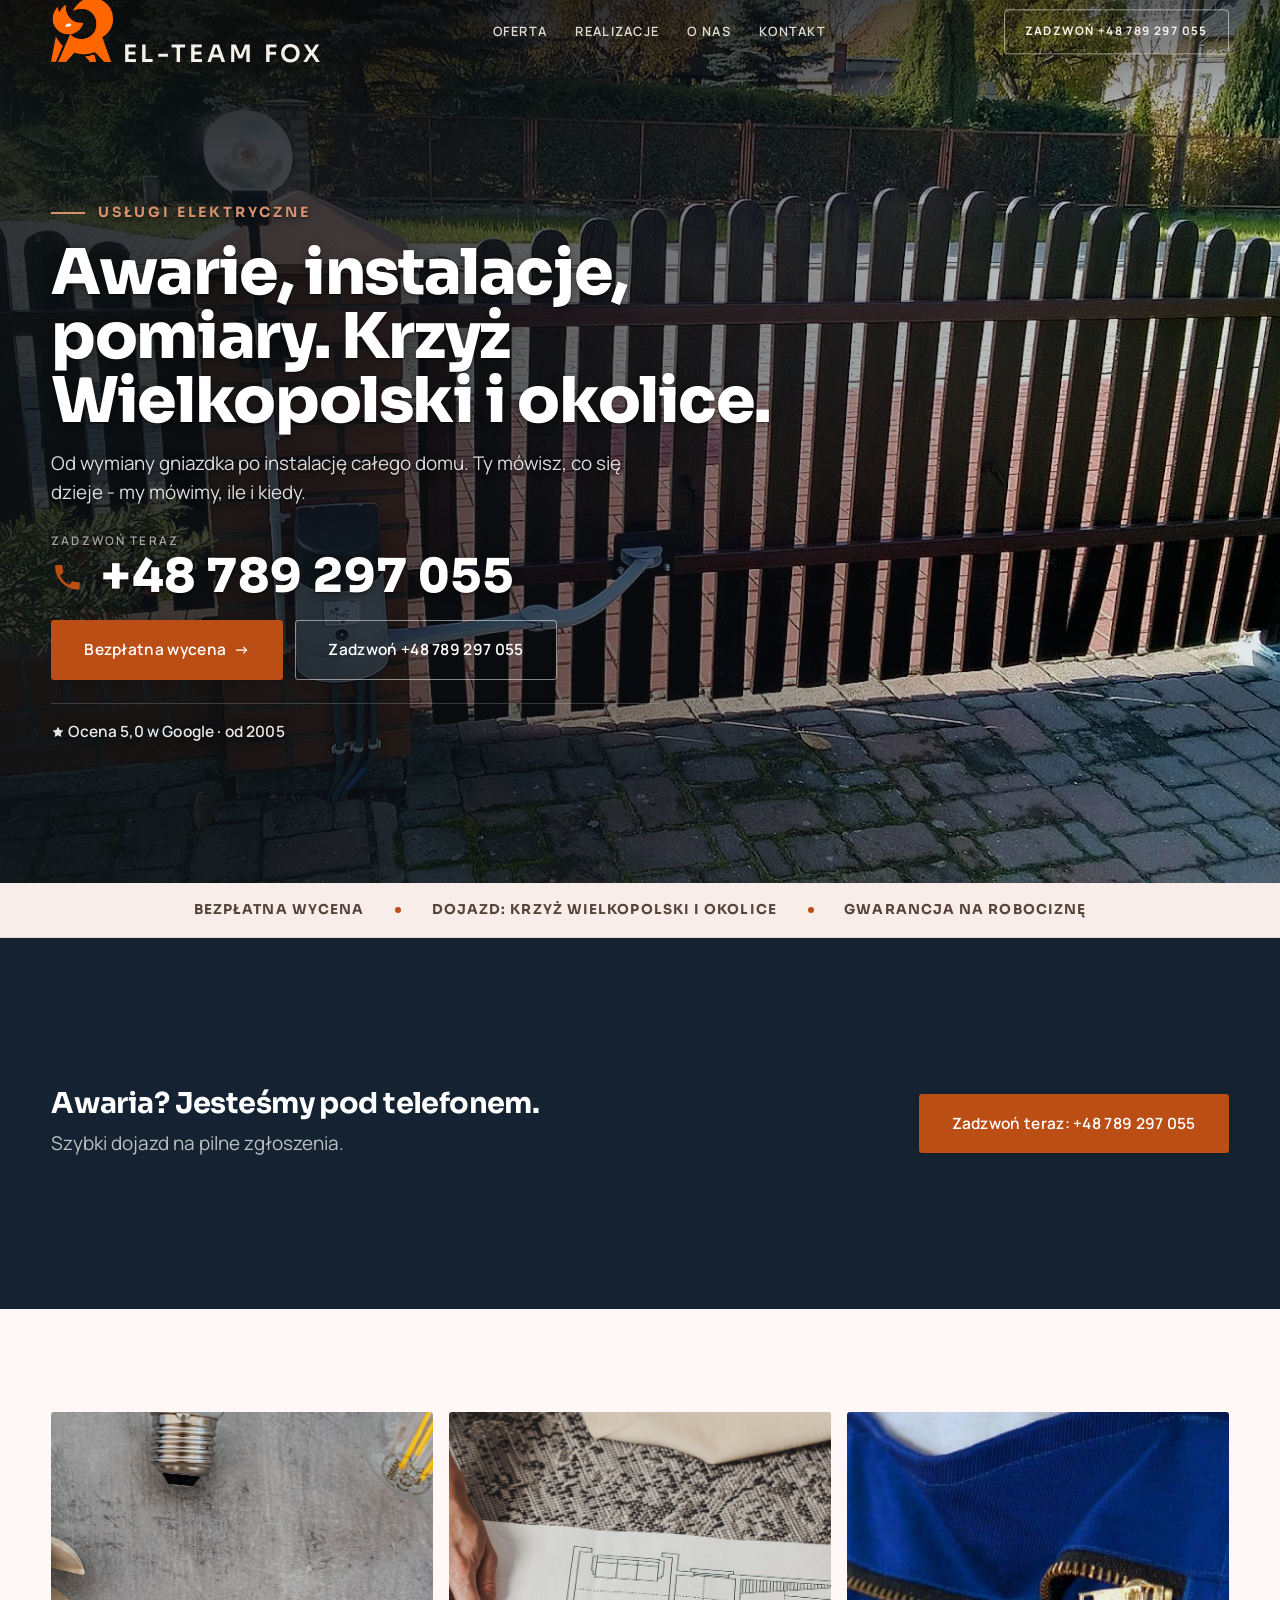
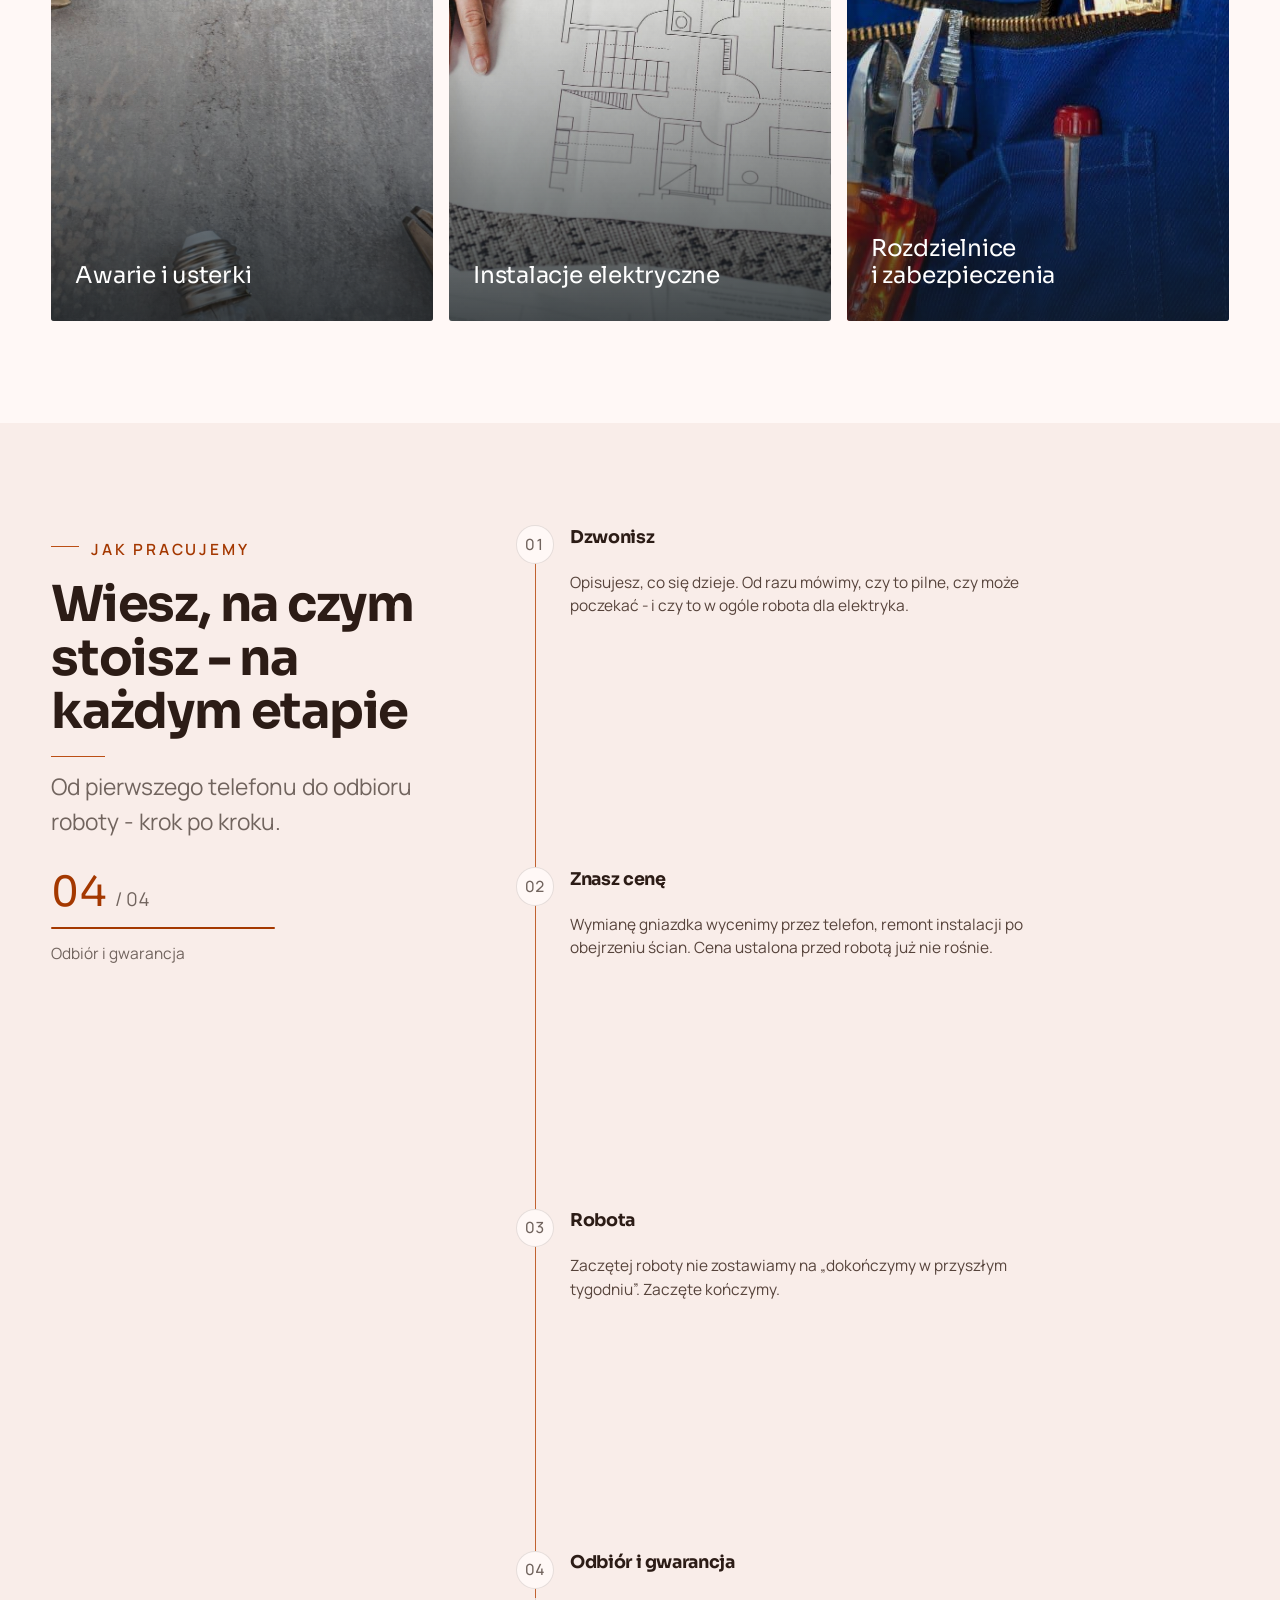
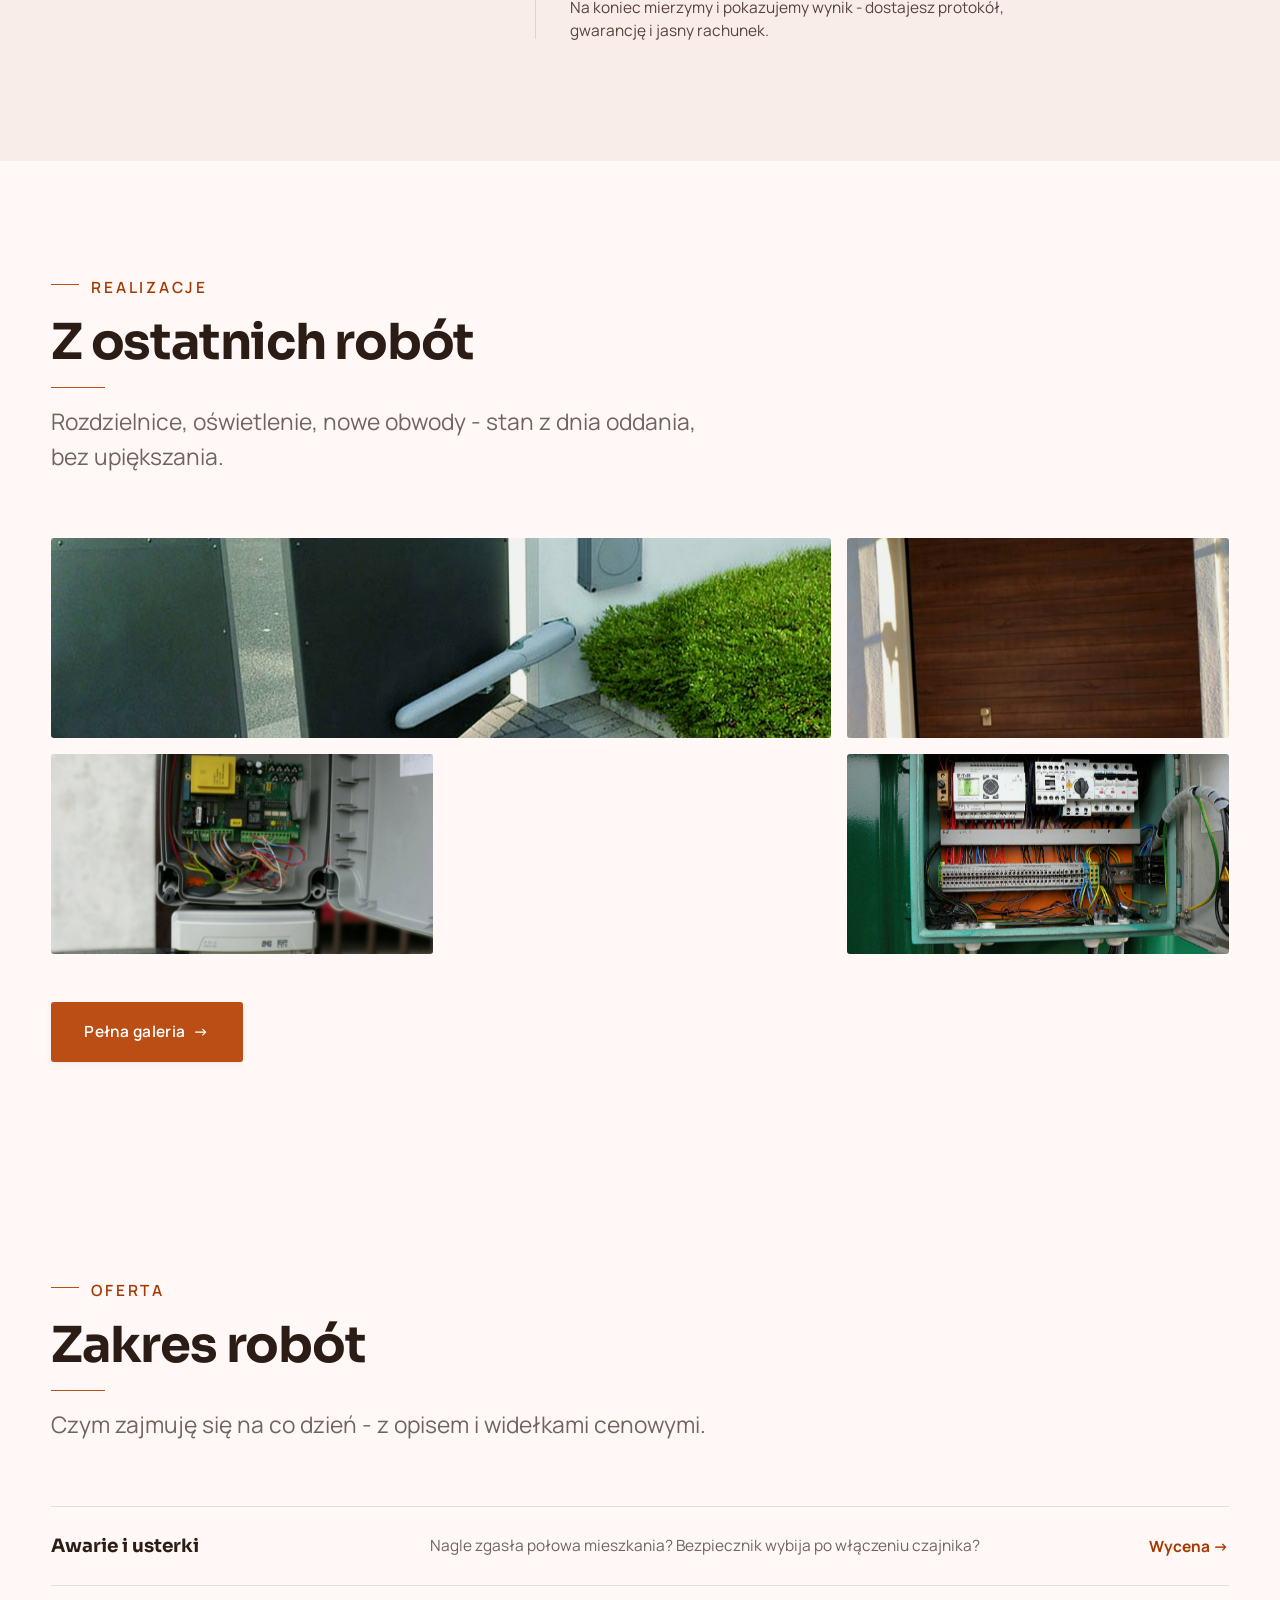
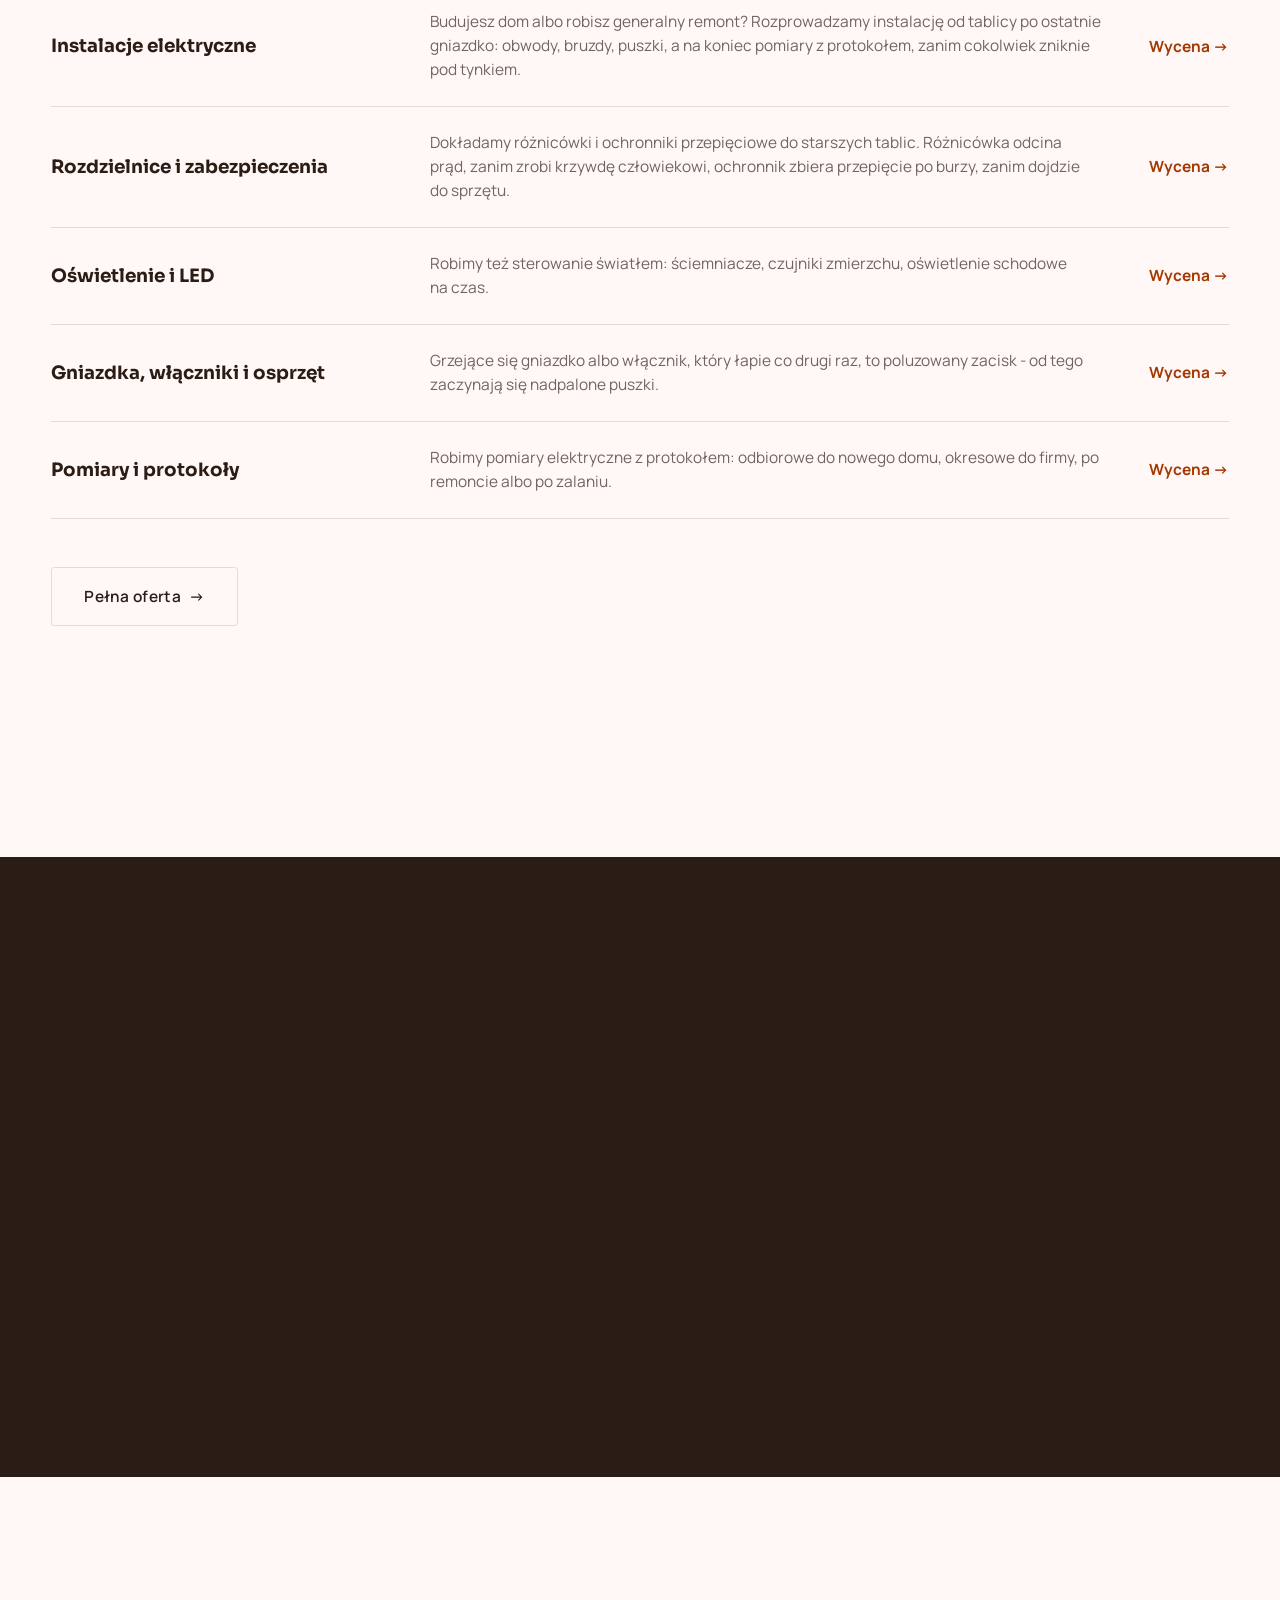
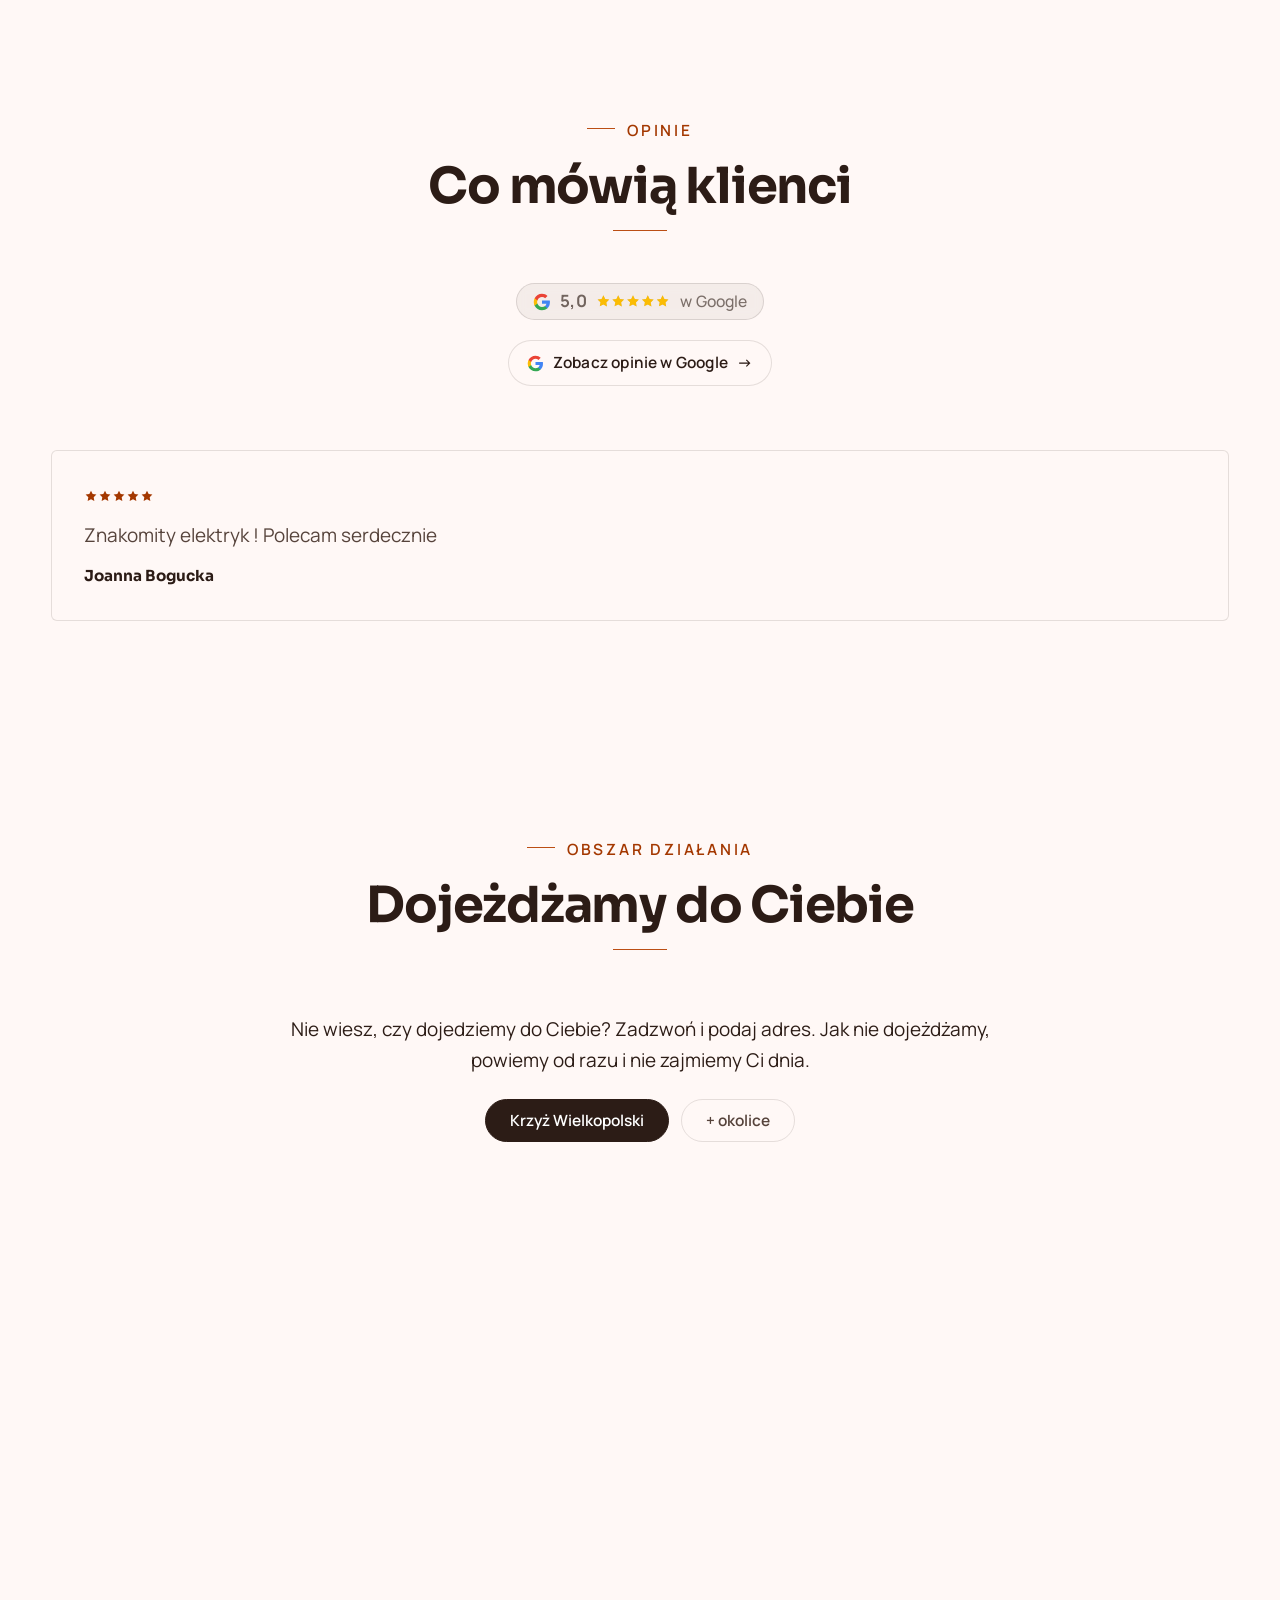
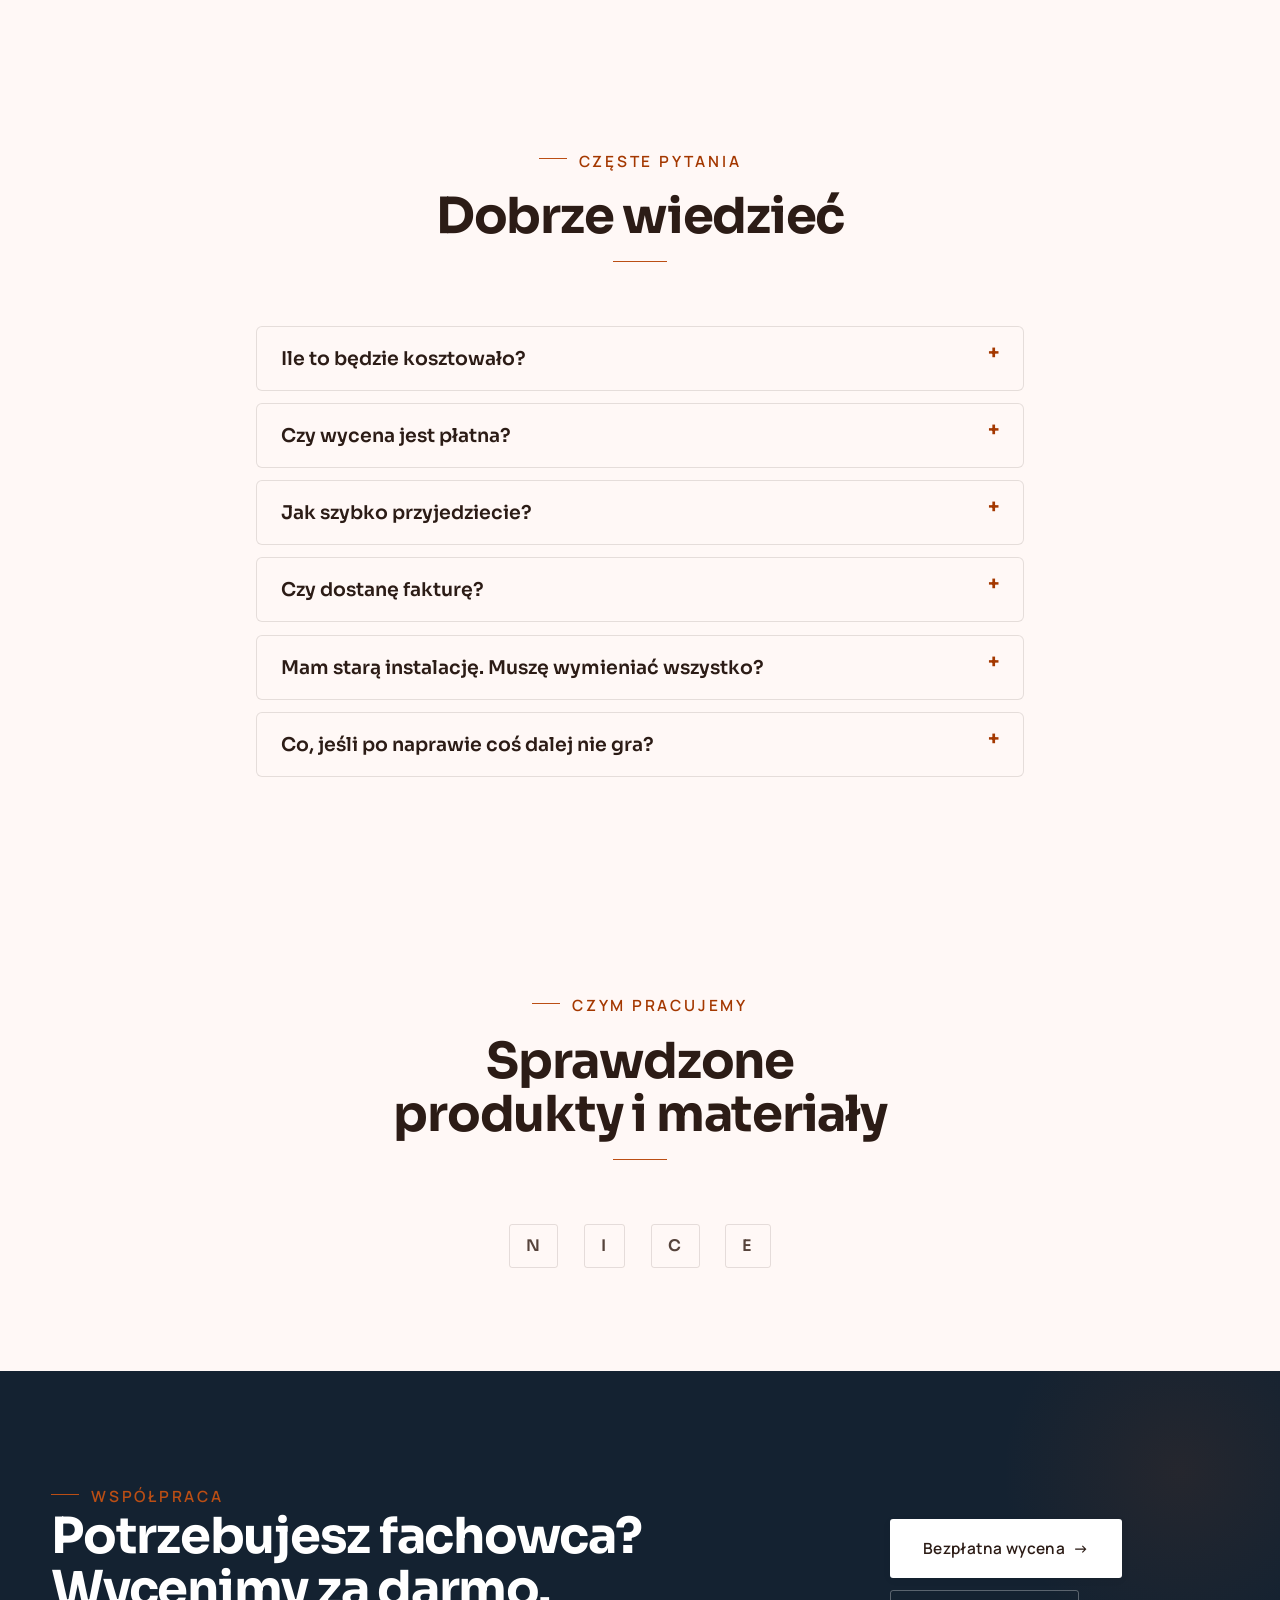
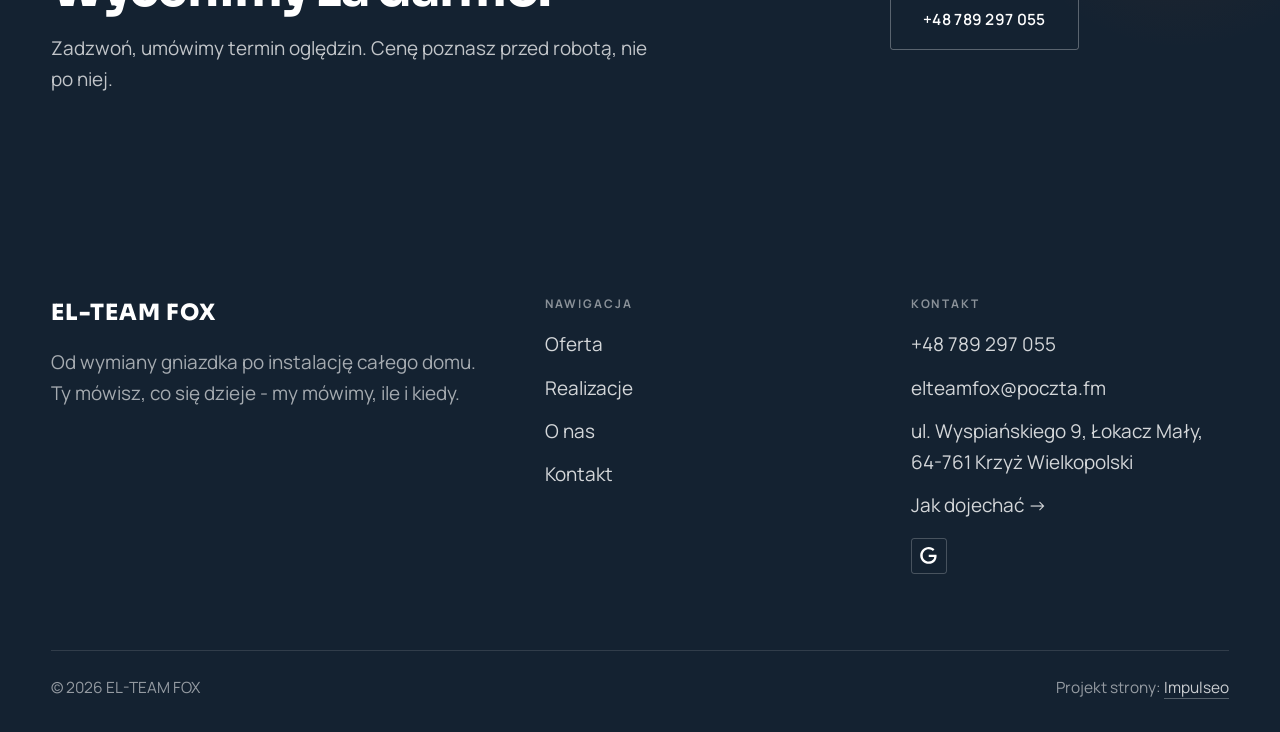
==== index.html @ a09c7702 "Demo strony: EL-TEAM FOX | Usługi Elektryczne (Krzyż Wielkopolski)" ====
<!DOCTYPE html>
<html lang="pl">
<head>
<meta charset="UTF-8">
<meta name="viewport" content="width=device-width, initial-scale=1.0">
<title>EL-TEAM FOX - elektryk z dojazdem</title>
<meta name="description" content="Elektryk w Krzyżu Wielkopolskim z dojazdem. Awarie, instalacje, rozdzielnice, oświetlenie, pomiary z protokołem. Cenę znasz przed robotą. Zadzwoń: +48 789 297 055.">
<link rel="canonical" href="https://kris20032.github.io/el-team-fox-uslugi-elektryczne/">
<meta name="robots" content="noindex, nofollow">
<meta property="og:type" content="website">
<meta property="og:locale" content="pl_PL">
<meta property="og:site_name" content="EL-TEAM FOX">
<meta property="og:title" content="EL-TEAM FOX - elektryk z dojazdem">
<meta property="og:description" content="Elektryk w Krzyżu Wielkopolskim z dojazdem. Awarie, instalacje, rozdzielnice, oświetlenie, pomiary z protokołem. Cenę znasz przed robotą. Zadzwoń: +48 789 297 055.">
<meta property="og:url" content="https://kris20032.github.io/el-team-fox-uslugi-elektryczne/">
<meta property="og:image" content="https://kris20032.github.io/el-team-fox-uslugi-elektryczne/img/og.jpg">
<meta property="og:image:width" content="1200">
<meta property="og:image:height" content="630">
<meta name="twitter:card" content="summary_large_image">
<script type="application/ld+json">{"@context": "https://schema.org", "@type": "Electrician", "name": "EL-TEAM FOX", "url": "https://kris20032.github.io/el-team-fox-uslugi-elektryczne/", "telephone": "+48789297055", "image": "https://kris20032.github.io/el-team-fox-uslugi-elektryczne/img/og.jpg", "areaServed": "Krzyż Wielkopolski", "sameAs": ["https://www.google.com/maps?cid=811664098242424324"]}</script>
<link rel="preconnect" href="https://fonts.googleapis.com">
<link rel="preconnect" href="https://fonts.gstatic.com" crossorigin>
<link href="https://fonts.googleapis.com/css2?family=Sora:wght@600;700;800&family=Manrope:wght@400;500;600&display=swap" rel="stylesheet">
<link rel="stylesheet" href="assets/styles.css?v=84da3896">
</head>
<body>

<header class="nav">
  <div class="wrap nav-inner">
    <a class="brand brand-has-logo" href="index.html"><img class="brand-logo" src="img/logo.png" alt="EL-TEAM FOX" width="219" height="226" decoding="async"><span class="name">EL-TEAM FOX</span></a>
    <nav class="nav-links">
      <a href="oferta.html">Oferta</a>
      <a href="realizacje.html">Realizacje</a>
      <a href="o-nas.html">O nas</a>
      <a href="kontakt.html">Kontakt</a>
      <a href="tel:+48789297055" class="btn btn-accent">Zadzwoń +48 789 297 055</a>
    </nav>
    <button class="nav-toggle" aria-label="Menu"><span></span><span></span><span></span></button>
  </div>
</header>

<main>
<section class="hero-fach">
  <img class="hf-photo" src="img/hero.jpg" fetchpriority="high" data-rotate="img/g4.jpg|img/g14.jpg" alt="EL-TEAM FOX" width="1880" height="1251">
  <div class="hf-panel">
    <div class="hf-inner">
      <span class="hf-kicker">Usługi elektryczne</span>
      <h1 class="hf-title">Awarie, instalacje, pomiary. Krzyż Wielkopolski i okolice. <em></em></h1>
      <p class="hf-lead">Od wymiany gniazdka po instalację całego domu. Ty mówisz, co się dzieje - my mówimy, ile i kiedy.</p>
      <a class="hf-phone" href="tel:+48789297055"><span class="hf-phone-lab">Zadzwoń teraz</span><span class="hf-phone-num"><svg class="ico-tel" width="16" height="16" viewBox="0 0 24 24" fill="none" aria-hidden="true"><path d="M6.6 10.8a15.5 15.5 0 0 0 6.6 6.6l2.2-2.2a1 1 0 0 1 1-.24 11.4 11.4 0 0 0 3.6.58 1 1 0 0 1 1 1V20a1 1 0 0 1-1 1A17 17 0 0 1 3 4a1 1 0 0 1 1-1h3.5a1 1 0 0 1 1 1c0 1.25.2 2.46.58 3.6a1 1 0 0 1-.25 1l-2.23 2.2Z" fill="currentColor"/></svg> +48 789 297 055</span></a>
      <div class="hf-actions">
        <a href="kontakt.html" class="btn btn-accent">Bezpłatna wycena <span class="arr">→</span></a>
        <a href="tel:+48789297055" class="btn btn-ghost hf-ghost">Zadzwoń +48 789 297 055</a>
      </div>
      <div class="hf-trust"><svg class="ico-star" width="14" height="14" viewBox="0 0 24 24" style="vertical-align:-2px" aria-hidden="true"><path d="M12 2.8l2.85 5.8 6.4.93-4.63 4.5 1.1 6.37L12 17.4l-5.72 3 1.1-6.37-4.63-4.5 6.4-.93L12 2.8Z" fill="currentColor"/></svg> Ocena 5,0 w Google · od 2005</div>
    </div>
  </div>
</section>
<section class="fach-promise">
  <div class="wrap">
    <ul class="fp-row reveal"><li>Bezpłatna wycena</li><li>Dojazd: Krzyż Wielkopolski i okolice</li><li>Gwarancja na robociznę</li></ul>
  </div>
</section>
<section class="awaria">
  <div class="wrap">
      <div class="reveal">
        <h3>Awaria? Jesteśmy pod telefonem.</h3>
        <p>Szybki dojazd na pilne zgłoszenia.</p>
      </div>
      <a class="btn btn-accent" href="tel:+48789297055">Zadzwoń teraz: +48 789 297 055</a>
  </div>
</section>
<section class="gateways-band">
  <div class="wrap">
    <div class="gateways">
      <a href="oferta.html" class="gateway reveal"><img src="img/g9.jpg" alt="Awarie i usterki" loading="lazy" width="1880" height="1253" decoding="async"><span class="g-ttl">Awarie i usterki</span></a>
      <a href="oferta.html" class="gateway reveal"><img src="img/g10.jpg" alt="Instalacje elektryczne" loading="lazy" width="1880" height="1253" decoding="async"><span class="g-ttl">Instalacje elektryczne</span></a>
      <a href="oferta.html" class="gateway reveal"><img src="img/g11.jpg" alt="Rozdzielnice i zabezpieczenia" loading="lazy" width="1366" height="768" decoding="async"><span class="g-ttl">Rozdzielnice i zabezpieczenia</span></a>
    </div>
  </div>
</section>
<section class="proces proces-os fachowcy">
  <div class="wrap proc-grid">
    <div class="proc-side">
      <div class="head reveal">
        <span class="eyebrow">Jak pracujemy</span>
        <h2>Wiesz, na czym stoisz - na każdym etapie</h2>
        <p>Od pierwszego telefonu do odbioru roboty - krok po kroku.</p>
      </div>
      <div class="proc-count" aria-hidden="true"><span class="pc-cur">01</span><span class="pc-all">/ 04</span></div>
      <div class="proc-bar" aria-hidden="true"><i></i></div>
      <p class="proc-now" aria-hidden="true">Dzwonisz</p>
    </div>
    <ol class="proces-line">
      <li class="reveal"><span class="pno">01</span><h3>Dzwonisz</h3><p>Opisujesz, co się dzieje. Od razu mówimy, czy to pilne, czy może poczekać - i czy to w ogóle robota dla elektryka.</p></li>
      <li class="reveal"><span class="pno">02</span><h3>Znasz cenę</h3><p>Wymianę gniazdka wycenimy przez telefon, remont instalacji po obejrzeniu ścian. Cena ustalona przed robotą już nie rośnie.</p></li>
      <li class="reveal"><span class="pno">03</span><h3>Robota</h3><p>Zaczętej roboty nie zostawiamy na „dokończymy w przyszłym tygodniu”. Zaczęte kończymy.</p></li>
      <li class="reveal"><span class="pno">04</span><h3>Odbiór i gwarancja</h3><p>Na koniec mierzymy i pokazujemy wynik - dostajesz protokół, gwarancję i jasny rachunek.</p></li>
    </ol>
  </div>
</section>
<section>
  <div class="wrap">
    <div class="head reveal">
      <span class="eyebrow">Realizacje</span>
      <h2>Z ostatnich robót</h2>
      <p>Rozdzielnice, oświetlenie, nowe obwody - stan z dnia oddania, bez upiększania.</p>
    </div>
    <div class="gallery">
      <div class="tile t-two3 reveal"><img src="img/g1.jpg" alt="EL-TEAM FOX" loading="lazy" width="1000" height="722" decoding="async"></div>
      <div class="tile t-third reveal"><img src="img/g2.jpg" alt="EL-TEAM FOX" loading="lazy" width="926" height="904" decoding="async"></div>
      <div class="tile t-third reveal"><img src="img/g3.jpg" alt="EL-TEAM FOX" loading="lazy" width="950" height="1288" decoding="async"></div>
      <div class="tile t-third reveal"><img src="img/g5.jpg" alt="EL-TEAM FOX" loading="lazy" width="976" height="618" decoding="async"></div>
      <div class="tile t-third reveal"><img src="img/g6.jpg" alt="EL-TEAM FOX" loading="lazy" width="1137" height="821" decoding="async"></div>
    </div>
    <div style="margin-top:var(--space-7)" class="reveal"><a href="realizacje.html" class="btn btn-accent">Pełna galeria <span class="arr">→</span></a></div>
  </div>
</section>
<section class="fach-uslugi">
  <div class="wrap">
    <div class="head reveal">
      <span class="eyebrow">Oferta</span>
      <h2>Zakres robót</h2>
      <p>Czym zajmuję się na co dzień - z opisem i widełkami cenowymi.</p>
    </div>
    <ul class="fu-list">
      <li class="fu-row reveal"><div class="fu-name">Awarie i usterki</div><div class="fu-desc">Nagle zgasła połowa mieszkania? Bezpiecznik wybija po włączeniu czajnika?</div><a class="fu-cta" href="kontakt.html">Wycena <span class="arr">→</span></a></li>
      <li class="fu-row reveal"><div class="fu-name">Instalacje elektryczne</div><div class="fu-desc">Budujesz dom albo robisz generalny remont? Rozprowadzamy instalację od tablicy po ostatnie gniazdko: obwody, bruzdy, puszki, a na koniec pomiary z protokołem, zanim cokolwiek zniknie pod tynkiem.</div><a class="fu-cta" href="kontakt.html">Wycena <span class="arr">→</span></a></li>
      <li class="fu-row reveal"><div class="fu-name">Rozdzielnice i zabezpieczenia</div><div class="fu-desc">Dokładamy różnicówki i ochronniki przepięciowe do starszych tablic. Różnicówka odcina prąd, zanim zrobi krzywdę człowiekowi, ochronnik zbiera przepięcie po burzy, zanim dojdzie do sprzętu.</div><a class="fu-cta" href="kontakt.html">Wycena <span class="arr">→</span></a></li>
      <li class="fu-row reveal"><div class="fu-name">Oświetlenie i LED</div><div class="fu-desc">Robimy też sterowanie światłem: ściemniacze, czujniki zmierzchu, oświetlenie schodowe na czas.</div><a class="fu-cta" href="kontakt.html">Wycena <span class="arr">→</span></a></li>
      <li class="fu-row reveal"><div class="fu-name">Gniazdka, włączniki i osprzęt</div><div class="fu-desc">Grzejące się gniazdko albo włącznik, który łapie co drugi raz, to poluzowany zacisk - od tego zaczynają się nadpalone puszki.</div><a class="fu-cta" href="kontakt.html">Wycena <span class="arr">→</span></a></li>
      <li class="fu-row reveal"><div class="fu-name">Pomiary i protokoły</div><div class="fu-desc">Robimy pomiary elektryczne z protokołem: odbiorowe do nowego domu, okresowe do firmy, po remoncie albo po zalaniu.</div><a class="fu-cta" href="kontakt.html">Wycena <span class="arr">→</span></a></li>
    </ul>
    <div style="margin-top:var(--space-7)" class="reveal"><a href="oferta.html" class="btn btn-ghost">Pełna oferta <span class="arr">→</span></a></div>
  </div>
</section>
<section class="stopklatka" aria-hidden="true">
  <div class="stk-bg" style="background-image:url(img/g12.jpg)"></div>
</section>
<section class="opinie">
  <div class="wrap">
    <div class="head center reveal">
      <span class="eyebrow">Opinie</span>
      <h2>Co mówią klienci</h2>
    </div>
    <p class="op-meta reveal"><span class="g-badge"><svg class="gb-ico" viewBox="0 0 24 24" width="18" height="18" aria-hidden="true"><path fill="#4285F4" d="M22.56 12.25c0-.78-.07-1.53-.2-2.25H12v4.26h5.92c-.26 1.37-1.04 2.53-2.21 3.31v2.77h3.57c2.08-1.92 3.28-4.74 3.28-8.09z"/><path fill="#34A853" d="M12 23c2.97 0 5.46-.98 7.28-2.66l-3.57-2.77c-.98.66-2.23 1.06-3.71 1.06-2.86 0-5.29-1.93-6.16-4.53H2.18v2.84C3.99 20.53 7.7 23 12 23z"/><path fill="#FBBC05" d="M5.84 14.09c-.22-.66-.35-1.36-.35-2.09s.13-1.43.35-2.09V7.07H2.18C1.43 8.55 1 10.22 1 12s.43 3.45 1.18 4.93l2.85-2.22.81-.62z"/><path fill="#EA4335" d="M12 5.38c1.62 0 3.06.56 4.21 1.64l3.15-3.15C17.45 2.09 14.97 1 12 1 7.7 1 3.99 3.47 2.18 7.07l3.66 2.84c.87-2.6 3.3-4.53 6.16-4.53z"/></svg><b class="gb-ocena">5,0</b><svg class="gb-stars" viewBox="0 0 90 18" width="74" height="14.8" aria-hidden="true"><g fill="currentColor" opacity=".26"><path transform="translate(0,0)" d="M9 1.6l2.2 4.46 4.92.72-3.56 3.47.84 4.9L9 12.74l-4.4 2.31.84-4.9L1.88 6.68l4.92-.72L9 1.6Z"/><path transform="translate(18,0)" d="M9 1.6l2.2 4.46 4.92.72-3.56 3.47.84 4.9L9 12.74l-4.4 2.31.84-4.9L1.88 6.68l4.92-.72L9 1.6Z"/><path transform="translate(36,0)" d="M9 1.6l2.2 4.46 4.92.72-3.56 3.47.84 4.9L9 12.74l-4.4 2.31.84-4.9L1.88 6.68l4.92-.72L9 1.6Z"/><path transform="translate(54,0)" d="M9 1.6l2.2 4.46 4.92.72-3.56 3.47.84 4.9L9 12.74l-4.4 2.31.84-4.9L1.88 6.68l4.92-.72L9 1.6Z"/><path transform="translate(72,0)" d="M9 1.6l2.2 4.46 4.92.72-3.56 3.47.84 4.9L9 12.74l-4.4 2.31.84-4.9L1.88 6.68l4.92-.72L9 1.6Z"/></g><clipPath id="gs1000"><rect x="0" y="0" width="90.0" height="18"/></clipPath><g fill="#FBBC04" clip-path="url(#gs1000)"><path transform="translate(0,0)" d="M9 1.6l2.2 4.46 4.92.72-3.56 3.47.84 4.9L9 12.74l-4.4 2.31.84-4.9L1.88 6.68l4.92-.72L9 1.6Z"/><path transform="translate(18,0)" d="M9 1.6l2.2 4.46 4.92.72-3.56 3.47.84 4.9L9 12.74l-4.4 2.31.84-4.9L1.88 6.68l4.92-.72L9 1.6Z"/><path transform="translate(36,0)" d="M9 1.6l2.2 4.46 4.92.72-3.56 3.47.84 4.9L9 12.74l-4.4 2.31.84-4.9L1.88 6.68l4.92-.72L9 1.6Z"/><path transform="translate(54,0)" d="M9 1.6l2.2 4.46 4.92.72-3.56 3.47.84 4.9L9 12.74l-4.4 2.31.84-4.9L1.88 6.68l4.92-.72L9 1.6Z"/><path transform="translate(72,0)" d="M9 1.6l2.2 4.46 4.92.72-3.56 3.47.84 4.9L9 12.74l-4.4 2.31.84-4.9L1.88 6.68l4.92-.72L9 1.6Z"/></g></svg><span class="gb-txt">w Google</span></span></p>
    <p class="op-meta reveal"><a class="op-google" href="https://www.google.com/maps?cid=811664098242424324" target="_blank" rel="noopener"><svg class="op-g-ico" viewBox="0 0 24 24" width="17" height="17" aria-hidden="true"><path fill="#4285F4" d="M22.56 12.25c0-.78-.07-1.53-.2-2.25H12v4.26h5.92c-.26 1.37-1.04 2.53-2.21 3.31v2.77h3.57c2.08-1.92 3.28-4.74 3.28-8.09z"/><path fill="#34A853" d="M12 23c2.97 0 5.46-.98 7.28-2.66l-3.57-2.77c-.98.66-2.23 1.06-3.71 1.06-2.86 0-5.29-1.93-6.16-4.53H2.18v2.84C3.99 20.53 7.7 23 12 23z"/><path fill="#FBBC05" d="M5.84 14.09c-.22-.66-.35-1.36-.35-2.09s.13-1.43.35-2.09V7.07H2.18C1.43 8.55 1 10.22 1 12s.43 3.45 1.18 4.93l2.85-2.22.81-.62z"/><path fill="#EA4335" d="M12 5.38c1.62 0 3.06.56 4.21 1.64l3.15-3.15C17.45 2.09 14.97 1 12 1 7.7 1 3.99 3.47 2.18 7.07l3.66 2.84c.87-2.6 3.3-4.53 6.16-4.53z"/></svg><span>Zobacz opinie w Google</span><span class="arr">→</span></a></p>
    <div class="opinie-grid">
      <figure class="op-card reveal"><span class="op-star"><svg class="ico-star" width="14" height="14" viewBox="0 0 24 24" style="vertical-align:-2px" aria-hidden="true"><path d="M12 2.8l2.85 5.8 6.4.93-4.63 4.5 1.1 6.37L12 17.4l-5.72 3 1.1-6.37-4.63-4.5 6.4-.93L12 2.8Z" fill="currentColor"/></svg><svg class="ico-star" width="14" height="14" viewBox="0 0 24 24" style="vertical-align:-2px" aria-hidden="true"><path d="M12 2.8l2.85 5.8 6.4.93-4.63 4.5 1.1 6.37L12 17.4l-5.72 3 1.1-6.37-4.63-4.5 6.4-.93L12 2.8Z" fill="currentColor"/></svg><svg class="ico-star" width="14" height="14" viewBox="0 0 24 24" style="vertical-align:-2px" aria-hidden="true"><path d="M12 2.8l2.85 5.8 6.4.93-4.63 4.5 1.1 6.37L12 17.4l-5.72 3 1.1-6.37-4.63-4.5 6.4-.93L12 2.8Z" fill="currentColor"/></svg><svg class="ico-star" width="14" height="14" viewBox="0 0 24 24" style="vertical-align:-2px" aria-hidden="true"><path d="M12 2.8l2.85 5.8 6.4.93-4.63 4.5 1.1 6.37L12 17.4l-5.72 3 1.1-6.37-4.63-4.5 6.4-.93L12 2.8Z" fill="currentColor"/></svg><svg class="ico-star" width="14" height="14" viewBox="0 0 24 24" style="vertical-align:-2px" aria-hidden="true"><path d="M12 2.8l2.85 5.8 6.4.93-4.63 4.5 1.1 6.37L12 17.4l-5.72 3 1.1-6.37-4.63-4.5 6.4-.93L12 2.8Z" fill="currentColor"/></svg></span><blockquote>Znakomity elektryk ! Polecam serdecznie</blockquote><span class="op-autor">Joanna Bogucka</span></figure>
    </div>
  </div>
</section>
<section class="obszar">
  <div class="wrap">
    <div class="head center reveal">
      <span class="eyebrow">Obszar działania</span>
      <h2>Dojeżdżamy do Ciebie</h2>
    </div>
    <p class="obszar-txt reveal" style="text-align:center;max-width:60ch;margin:0 auto 1.4rem">Nie wiesz, czy dojedziemy do Ciebie? Zadzwoń i podaj adres. Jak nie dojeżdżamy, powiemy od razu i nie zajmiemy Ci dnia.</p>
    <ul class="obszar-list reveal"><li class="is-home">Krzyż Wielkopolski</li><li>+ okolice</li></ul>
    <div class="obszar-mapa reveal" style="margin-top:var(--space-7)">
      <iframe title="Obszar działania - Krzyż Wielkopolski i okolice" src="https://maps.google.com/maps?q=EL-TEAM%20FOX%20Krzy%C5%BC%20Wielkopolski&amp;z=11&amp;output=embed" loading="lazy" referrerpolicy="no-referrer-when-downgrade" style="width:100%;height:clamp(280px,38vh,420px);border:0;display:block;border-radius:var(--r-md)"></iframe>
    </div>
  </div>
</section>
<section class="faq-klinika">
  <div class="wrap">
    <div class="head center reveal">
      <span class="eyebrow">Częste pytania</span>
      <h2>Dobrze wiedzieć</h2>
    </div>
    <div class="faq-list">
      <details class="faq-item reveal"><summary>Ile to będzie kosztowało?</summary><p>Zależy, co się dzieje - dlatego wypytujemy przez telefon i od razu podajemy widełki. Ostateczną cenę ustalamy przy oględzinach, zanim zaczniemy.</p></details>
      <details class="faq-item reveal"><summary>Czy wycena jest płatna?</summary><p>Nie. Przyjazd i wycena w Krzyżu Wielkopolskim i najbliższej okolicy są bezpłatne - płacisz dopiero za umówioną robotę.</p></details>
      <details class="faq-item reveal"><summary>Jak szybko przyjedziecie?</summary><p>Brak prądu w całym domu to pilny wyjazd - przestawiamy grafik. Dołożenie gniazdka spokojnie poczeka na umówiony termin.</p></details>
      <details class="faq-item reveal"><summary>Czy dostanę fakturę?</summary><p>Tak - VAT albo paragon, jak wolisz. Z firmami i wspólnotami rozliczamy się przelewem.</p></details>
      <details class="faq-item reveal"><summary>Mam starą instalację. Muszę wymieniać wszystko?</summary><p>Niekoniecznie. Najpierw pomiary - one pokazują, co naprawdę jest groźne, a co jeszcze posłuży. Czasem wystarczy nowa tablica i osobny obwód do kuchni, a reszta może poczekać do remontu.</p></details>
      <details class="faq-item reveal"><summary>Co, jeśli po naprawie coś dalej nie gra?</summary><p>Wracamy i mierzymy jeszcze raz. Nasza wina - poprawiamy za darmo; wyszło coś nowego - mówimy wprost, co i za ile.</p></details>
    </div>
  </div>
</section>
<section class="auto-marki">
  <div class="wrap">
    <div class="head center reveal">
      <span class="eyebrow">Czym pracujemy</span>
      <h2>Sprawdzone produkty i materiały</h2>
    </div>
    <ul class="marki-list reveal"><li>N</li><li>I</li><li>C</li><li>E</li></ul>
  </div>
</section>
<section class="cta">
  <div class="wrap">
    <div class="reveal">
      <span class="eyebrow">Współpraca</span>
      <h2>Potrzebujesz fachowca? Wycenimy za darmo.</h2>
      <p>Zadzwoń, umówimy termin oględzin. Cenę poznasz przed robotą, nie po niej.</p>
    </div>
    <div class="cta-actions reveal">
      <a href="kontakt.html" class="btn btn-light">Bezpłatna wycena <span class="arr">→</span></a>
      <a href="tel:+48789297055" class="btn btn-ghost btn-ghost-cta">+48 789 297 055</a>
    </div>
  </div>
</section>
</main>

<footer>
  <div class="wrap">
    <div class="foot-grid">
      <div class="foot-brand">
        <div class="name">EL-TEAM FOX</div>
        <p>Od wymiany gniazdka po instalację całego domu. Ty mówisz, co się dzieje - my mówimy, ile i kiedy.</p>
      </div>
      <div class="foot-col">
        <h4>Nawigacja</h4>
        <a href="oferta.html">Oferta</a>
        <a href="realizacje.html">Realizacje</a>
        <a href="o-nas.html">O nas</a>
        <a href="kontakt.html">Kontakt</a>
      </div>
      <div class="foot-col">
        <h4>Kontakt</h4>
        <a href="tel:+48789297055">+48 789 297 055</a>
        <a href="mailto:elteamfox@poczta.fm">elteamfox@poczta.fm</a>
        <p>ul. Wyspiańskiego 9, Łokacz Mały, 64-761 Krzyż Wielkopolski</p>
        <a href="https://www.google.com/maps?cid=811664098242424324" target="_blank" rel="noopener">Jak dojechać →</a>
      <div class="foot-soc">
        <a class="soc" href="https://www.google.com/maps?cid=811664098242424324" target="_blank" rel="noopener" aria-label="Google - EL-TEAM FOX"><svg viewBox="0 0 24 24" aria-hidden="true" focusable="false"><path d="M12.48 10.92v3.28h7.84c-.24 1.84-.853 3.187-1.787 4.133-1.147 1.147-2.933 2.4-6.053 2.4-4.827 0-8.6-3.893-8.6-8.72s3.773-8.72 8.6-8.72c2.6 0 4.507 1.027 5.907 2.347l2.307-2.307C18.747 1.44 16.133 0 12.48 0 5.867 0 .307 5.387.307 12s5.56 12 12.173 12c3.573 0 6.267-1.173 8.373-3.36 2.16-2.16 2.84-5.213 2.84-7.667 0-.76-.053-1.467-.173-2.053H12.48z" fill="currentColor"/></svg></a>
      </div>
      </div>
    </div>
    <div class="foot-bot">
      <span>© 2026 EL-TEAM FOX</span>
      <span>Projekt strony: <a class="foot-credit" href="https://impulseo.pl" target="_blank" rel="noopener">Impulseo</a></span>
    </div>
  </div>
</footer>
<div class="sticky-call"><a class="sc-call" href="tel:+48789297055"><svg class="ico-tel" width="16" height="16" viewBox="0 0 24 24" fill="none" aria-hidden="true"><path d="M6.6 10.8a15.5 15.5 0 0 0 6.6 6.6l2.2-2.2a1 1 0 0 1 1-.24 11.4 11.4 0 0 0 3.6.58 1 1 0 0 1 1 1V20a1 1 0 0 1-1 1A17 17 0 0 1 3 4a1 1 0 0 1 1-1h3.5a1 1 0 0 1 1 1c0 1.25.2 2.46.58 3.6a1 1 0 0 1-.25 1l-2.23 2.2Z" fill="currentColor"/></svg> Zadzwoń</a><a class="sc-quote" href="kontakt.html">Bezpłatna wycena</a></div>
<div class="demo-wazne" data-do="2026-08-30" data-cykl="3" hidden><svg class="dw-ico" width="13" height="13" viewBox="0 0 24 24" fill="none" aria-hidden="true"><circle cx="12" cy="12" r="8.6" stroke="currentColor" stroke-width="1.8"/><path d="M12 7.2V12l3.3 2" stroke="currentColor" stroke-width="1.8" stroke-linecap="round"/></svg><span class="dw-txt"></span></div>

<script src="assets/main.js"></script>
</body>
</html>
---- assets/styles.css ----
/* ============================================================
   STOLBASZ — premium, architektoniczny B2B fit-out
   Jasna paleta, zero brązu. System wg premium-web-craft.
   Projekt strony: Impulseo (impulseo.pl)
   ============================================================ */

:root{
  /* PALETA — jasna, architektoniczna, chłodna */
  --paper:#f5f7fa;          /* główne tło */
  --paper-2:#e7edf3;        /* sekcje alternatywne (chłodny jasny szary) */
  --paper-3:#e7edf3;        /* delikatne wypełnienia */
  --ink:#142231;            /* tekst główny — chłodny grafit */
  --ink-soft:#2c3e52;       /* nagłówki drugorzędne */
  --muted:#697785;          /* tekst poboczny */
  --line:rgba(20,34,49,.12);/* hairline */
  --accent:#e8a00c;         /* stonowany petrol-slate — jedyny akcent */
  --accent-d:#c47f06;
  --accent-soft:rgba(232,160,12,.10);
  --dark:#142231;           /* sekcje ciemne (stopka/CTA) */

  /* HOVER ZDJĘĆ — JEDEN standard dla całego silnika (decyzja K. 04.08.2026, artefakt z wariantami).
     AKTUALNE (K.+Szymon 09.08.2026, wybór z artefaktu 6 wariantów): zoom 1.05 przy 1.4s -
     przy tak długim czasie mocniejszy kadr NIE skacze, tylko „oddycha". Poprzedni standard
     (1.02 / .55s z 04.08) odbierany jako dynamiczny i szybki.
     Spoczynek lekko przygaszony, ale TYLKO tam, gdzie jest mysz (@media hover:hover) —
     na telefonie zdjęcia zostają w pełnej jasności. */
  --img-zoom:1.05;                   /* K.+Szymon 09.08: wariant F z artefaktu porównawczego */
  --img-rest:brightness(.95) saturate(.99);
  --img-hot:brightness(1.06) saturate(1.05);
  --img-dur:1.4s;                    /* K.+Szymon 09.08 (wariant F): powoli = elegancko */
  --img-ease:cubic-bezier(.16,.84,.44,1);  /* miękki ogon, efekt „oddychania" */

  /* ODSTĘPY — skala 4/8 */
  --space-1:4px; --space-2:8px; --space-3:12px; --space-4:16px; --space-5:24px;
  --space-6:32px; --space-7:48px; --space-8:64px; --space-9:96px; --space-10:128px;

  /* TYPOGRAFIA — fluid clamp() (skala podbita 16.07.2026: większe, czytelniejsze litery — uwaga Adama) */
  --text-sm:clamp(.9rem,.87rem + .12vw,1rem);
  --text-base:clamp(1.08rem,1.04rem + .18vw,1.2rem);
  --text-lg:clamp(1.24rem,1.15rem + .34vw,1.44rem);
  --text-h3:clamp(1.34rem,1.22rem + .55vw,1.66rem);
  --text-h2:clamp(2.1rem,1.66rem + 2.1vw,3.1rem);
  --text-h1:clamp(2.9rem,2.1rem + 4vw,5.1rem);

  /* PROMIENIE — architektoniczne, raczej ostre */
  --r-sm:3px; --r-md:6px; --r-lg:10px;

  /* RUCH */
  --ease:cubic-bezier(.25,.46,.45,.94); --dur:.24s;

  /* CIENIE — miękkie, warstwowe */
  --sh-sm:0 1px 2px rgba(16,24,32,.04), 0 2px 8px rgba(16,24,32,.05);
  --sh-md:0 2px 6px rgba(16,24,32,.05), 0 12px 28px -8px rgba(16,24,32,.12);
  --sh-lg:0 6px 14px rgba(16,24,32,.07), 0 26px 56px -18px rgba(16,24,32,.22);

  --hairline:1px solid var(--line);

  --font-display:'Sora','Manrope',sans-serif;
  --font-body:'Manrope',sans-serif;
}

*{box-sizing:border-box;margin:0;padding:0}
html{scroll-behavior:smooth}
body{
  font-family:var(--font-body);
  font-size:var(--text-base);
  line-height:1.65;
  color:var(--ink);
  background:var(--paper);
  -webkit-font-smoothing:antialiased;
  text-rendering:optimizeLegibility;
}
img{max-width:100%;height:auto;display:block}  /* height:auto = width/height z atrybutów trzyma proporcje (TOP#12) */
a{color:inherit;text-decoration:none}

.wrap{width:min(92%,1180px);margin-inline:auto}
section{padding-block:clamp(52px,6.5vw,96px)}

h1,h2,h3{font-family:var(--font-display);font-weight:700;line-height:1.08;letter-spacing:-.02em;color:var(--ink)}
h1{font-size:var(--text-h1);letter-spacing:-.035em}
h2{font-size:var(--text-h2);letter-spacing:-.025em}
h3{font-size:var(--text-h3)}
/* MIARA — długość wiersza. WCAG 2.2 SC 1.4.8: max 80 znaków; Butterick: 45–90.
   68ch daje realnie 72–78 znaków polskiego tekstu, czyli z zapasem pod granicą.
   Wcześniej limit miał TYLKO <p> — <li>, <blockquote> i <dd> nie miały żadnego,
   i to jedyny powód, dla którego 23 bloki na dwóch oddanych stronach jadą po
   83–106 znaków w wierszu (pomiar 07.08.2026, bramka `miara`).
   ⚠️ Listy i definicje ograniczamy TYLKO bez klasy: `ul`/`ol` z klasą to u nas
   układ (siatki kafli, menu), a nie tekst ciągły — tam miarę wyznacza układ. */
/* 60ch, nie 68ch (K. 10.08): po zmianie fontów na węższe kroje (DM Sans i spółka)
   w 68ch mieściło się ~90 znaków - bramka pikselowa słusznie zgłaszała przekroczenie
   granicy 80. Pomiar na żywej przeglądarce: 60ch = 90 znaków, 53ch = ~78 znaków, czyli normę WCAG 1.4.8. */
:root{ --miara:53ch }
p{max-width:min(100%,var(--miara))}
blockquote,
ul:not([class])>li, ol:not([class])>li,
dl:not([class])>dd{max-width:min(100%,var(--miara))}

/* ⚠️ Świadomie BEZ wyjątku `.tile p,.card p,.svc p{max-width:none}`, choć nasuwa się sam:
   te akapity BYŁY już ograniczone (stare `p{max-width:65ch}`), więc „wyjątek" nie odblokowałby
   niczego nowego — tylko ROZLUŹNIŁ stan sprzed zmiany na wszystkich demach naraz.
   `figcaption` żadna z reguł wyżej nie dotyczy, więc też nie potrzebuje zwolnienia. */

/* ŁAMANIE. `balance` wyrównuje długości wierszy w nagłówku, `pretty` pilnuje ostatniego
   wiersza akapitu, żeby nie został w nim jeden wyraz. Obsługiwane od Chrome 117 /
   Safari 17.5; starsze przeglądarki po prostu ignorują tę własność.
   `text-wrap:pretty` nie występowało dotąd ANI RAZ w silniku ani w repo klientów. */
h1,h2,h3,.lead,.lede{text-wrap:balance}
p,li,blockquote,dd{text-wrap:pretty}

.eyebrow{
  font-family:var(--font-body);
  font-size:var(--text-sm);
  font-weight:600;
  letter-spacing:.18em;
  text-transform:uppercase;
  color:var(--accent);
  display:inline-flex;align-items:center;gap:var(--space-3);
}
/* flex:none + margin-top = kreska trzyma się PIERWSZEJ linii. Wcześniej align-items:center
   centrowało ją względem całego bloku i przy zawinięciu (długi kicker typu
   „…WNĘTRZ · LESZNO · OD 2019") druga linia lądowała z brzydkim wcięciem. */
.eyebrow{align-items:flex-start}
.eyebrow>*,.eyebrow{text-wrap:balance}   /* dlugi kicker lamal sie na sierote typu samo „2019" w drugiej linii */
.eyebrow::before{content:"";width:28px;height:1px;background:var(--accent);display:inline-block;flex:none;margin-top:.62em}

.muted{color:var(--muted)}
.lead{font-size:var(--text-lg);line-height:1.55;color:var(--ink-soft);max-width:50ch}

/* ---------- BUTTONS ---------- */
.btn{
  display:inline-flex;align-items:center;gap:var(--space-2);
  font-weight:600;font-size:var(--text-sm);letter-spacing:.02em;
  padding:var(--space-4) var(--space-6);
  border-radius:var(--r-sm);
  transition:transform var(--dur) var(--ease),box-shadow var(--dur) var(--ease),background var(--dur) var(--ease);
  cursor:pointer;border:1px solid transparent;
}
.btn-accent{background:var(--accent);color:#fff;box-shadow:var(--sh-sm)}
.btn-accent:hover{background:var(--accent-d);transform:translateY(-2px);box-shadow:var(--sh-md)}
.btn-accent:active{transform:translateY(0);box-shadow:var(--sh-sm)}
.btn-ghost{background:transparent;color:var(--ink);border-color:var(--line)}
.btn-ghost:hover{border-color:var(--accent);color:var(--accent);transform:translateY(-2px)}
.btn-light{background:#fff;color:var(--ink);box-shadow:var(--sh-sm)}
.btn-light:hover{transform:translateY(-2px);box-shadow:var(--sh-md)}
.btn .arr{transition:transform var(--dur) var(--ease)}
.btn:hover .arr{transform:translateX(4px)}

/* ---------- NAV ---------- */
.nav{
  position:sticky;top:0;z-index:50;
  background:color-mix(in srgb,var(--paper) 88%,transparent);
  backdrop-filter:saturate(140%) blur(10px);
  border-bottom:var(--hairline);
}
.nav-inner{display:flex;align-items:center;justify-content:space-between;gap:var(--space-5);height:72px}
/* ANTY-NACHODZENIE (K. 05.08.2026): długa nazwa firmy + przycisk z pełnym numerem nie mieściły się w pasku
   i flex ściskał linki PONIŻEJ ich treści - "Kontakt" wchodził na ramkę "Zadzwoń +48 ...". Teraz ustępuje
   nazwa marki (skrót wielokropkiem), a menu i przycisk nigdy się nie kurczą ani nie zachodzą na siebie. */
.brand{display:flex;flex-direction:column;line-height:1;min-width:0;flex:0 1 auto}
.brand .name{font-family:var(--font-display);font-weight:800;font-size:1.35rem;letter-spacing:.04em;white-space:nowrap;overflow:hidden;text-overflow:ellipsis}
.brand .sub{font-size:.62rem;letter-spacing:.34em;text-transform:uppercase;color:var(--muted);margin-top:5px;white-space:nowrap;overflow:hidden;text-overflow:ellipsis}
.nav-links{display:flex;align-items:center;gap:var(--space-6);flex:0 0 auto}
.nav-links a{font-size:var(--text-sm);font-weight:500;color:var(--ink-soft);position:relative;padding-block:4px;white-space:nowrap;transition:color var(--dur) var(--ease)}
.nav-links a::after{content:"";position:absolute;left:0;bottom:0;width:0;height:1.5px;background:var(--accent);transition:width var(--dur) var(--ease)}
.nav-links a:hover,.nav-links a.active{color:var(--ink)}
.nav-links a:hover::after,.nav-links a.active::after{width:100%}
.nav-links .btn{padding:var(--space-2) var(--space-5)}
/* przyciski w nav: właściwy kolor (przebij .nav-links a) + bez podkreślenia */
.nav-links a.btn-accent{color:#fff}
.nav-links a.btn-ghost,.nav-links a.btn-light{color:var(--ink)}
/* CTA w pasku: NIE podkreślenie spod linków menu, ale ten sam przelatujący błysk,
   co na wszystkich innych przyciskach (zgłoszenie K. 13.08.2026 - „na hero jest efekt
   światła przechodzącego przez przycisk, na navbarze go nie ma, a mają być identyczne").
   Reguła `.nav-links a::after` jest silniejsza od `.btn::after`, więc trzeba jej
   geometrię wyzerować i wpisać połysk z nazwy - samo `display:none` gasiło efekt. */
.nav-links a.btn::after{
  display:block;content:"";position:absolute;inset:0;z-index:-1;pointer-events:none;
  inset:0;width:auto;height:auto;border-radius:inherit;   /* kasuje geometrię podkreślenia (width:0;height:1.5px) */
  background:linear-gradient(100deg,transparent 32%,rgba(255,255,255,.20) 50%,transparent 68%);
  translate:-120% 0}
@media (prefers-reduced-motion:no-preference){
  .nav-links a.btn:hover::after{translate:120% 0;transition:translate .75s var(--mt-ease,cubic-bezier(.16,.84,.44,1))}
}
.nav-toggle{display:none;background:none;border:none;cursor:pointer;flex-direction:column;gap:5px;padding:8px}
.nav-toggle span{width:24px;height:2px;background:var(--ink);transition:var(--dur)}
/* Ciasny zakres MIĘDZY menu mobilnym a pełnym pulpitem: zbijamy odstępy i nazwę marki,
   żeby wszystko zmieściło się naturalnie, zanim w ogóle dojdzie do skracania wielokropkiem. */
@media(max-width:1280px) and (min-width:921px){
  .nav-links{gap:var(--space-4)}
  .nav-links .btn{padding:var(--space-2) var(--space-4)}
  .brand .name{font-size:1.15rem}
}

/* ---------- HERO (split) ---------- */
.hero{position:relative;overflow:hidden;border-bottom:var(--hairline)}
.hero-grid{display:grid;grid-template-columns:1.05fr .95fr;gap:clamp(24px,4vw,60px);align-items:center;
  padding-block:clamp(36px,4.5vw,64px)}
.hero-copy .eyebrow{margin-bottom:var(--space-5)}
.hero-copy h1{margin-bottom:var(--space-5)}
.hero-copy .lead{margin-bottom:var(--space-7)}
.hero-actions{display:flex;flex-wrap:wrap;gap:var(--space-4)}
.hero-art{position:relative;aspect-ratio:4/3;border-radius:var(--r-lg);overflow:hidden;box-shadow:var(--sh-lg)}
.hero-art img{width:100%;height:100%;object-fit:cover}
.hero-art::after{content:"";position:absolute;inset:0;background:linear-gradient(180deg,transparent 55%,rgba(18,24,28,.28))}
.hero-badge{position:absolute;left:var(--space-5);bottom:var(--space-5);z-index:2;
  background:rgba(252,252,251,.94);backdrop-filter:blur(4px);
  border-radius:var(--r-md);padding:var(--space-4) var(--space-5);box-shadow:var(--sh-md);max-width:78%}
.hero-badge strong{display:block;font-family:var(--font-display);font-size:1rem;letter-spacing:-.01em}
.hero-badge span{font-size:var(--text-sm);color:var(--muted)}

/* ---------- HERO duży / kinowy (strona główna) ---------- */
.hero-cine{position:relative;min-height:clamp(560px,82vh,840px);min-height:clamp(560px,82svh,840px);display:flex;align-items:center;overflow:hidden;border-bottom:var(--hairline)}
.hero-cine>img{position:absolute;inset:0;width:100%;height:100%;object-fit:cover;z-index:0}
.hero-cine::after{content:"";position:absolute;inset:0;z-index:1;
  background:linear-gradient(95deg,rgba(13,18,23,.86) 0%,rgba(13,18,23,.64) 32%,rgba(13,18,23,.24) 62%,rgba(13,18,23,.04) 100%)}
.hero-cine .wrap{position:relative;z-index:2;padding-block:var(--space-8)}
.hero-cine .hero-copy{max-width:660px}
.hero-cine .eyebrow{color:#fff;margin-bottom:var(--space-5)}
.hero-cine .eyebrow::before{background:#fff}
.hero-cine h1{color:#fff;margin-bottom:var(--space-5);font-size:clamp(2.9rem,2rem + 4.4vw,5.2rem);text-wrap:balance}
.hero-cine .lead{color:rgba(255,255,255,.92);max-width:48ch;margin-bottom:var(--space-7)}
.hero-cine .hero-actions{display:flex;flex-wrap:wrap;gap:var(--space-4)}
/* NISKIE OKNO (laptop z dokiem i paskami przeglądarki ma ~700-780 px wysokości widoku):
   H1 do 5.2rem + długi lead nie mieściły się i przyciski wypadały POD krawędź ekranu -
   klient widział stronę bez ani jednego CTA. Skalujemy w dół, zamiast przycinać treść. */
@media(min-width:821px) and (max-height:820px){
  .hero-cine{min-height:clamp(520px,94svh,780px)}
  .hero-cine .wrap{padding-block:var(--space-6)}
  .hero-cine h1{font-size:clamp(2.2rem,1.5rem + 2.6vw,3.6rem);margin-bottom:var(--space-4)}
  .hero-cine .eyebrow{margin-bottom:var(--space-4)}
  .hero-cine .lead{margin-bottom:var(--space-5);max-width:44ch}
}
@media(max-width:680px){
  .hero-cine{min-height:clamp(520px,76vh,640px);min-height:clamp(520px,76svh,640px);align-items:flex-end}
  .hero-cine::after{background:linear-gradient(0deg,rgba(13,18,23,.9) 6%,rgba(13,18,23,.45) 55%,rgba(13,18,23,.25) 100%)}
  .hero-cine .wrap{padding-bottom:var(--space-9)}
  /* TELEFON (~90% oglądających): lead potrafił zająć 8 linii i zepchnąć CTA poza pierwszy ekran.
     Zwężamy interlinię i skalę - treści nie ucinamy, bo to ona sprzedaje. */
  .hero-cine .lead{font-size:.98rem;line-height:1.5;margin-bottom:var(--space-5)}
  .hero-cine .eyebrow{font-size:.72rem;letter-spacing:.13em;margin-bottom:var(--space-4)}
  .hero-cine .eyebrow::before{width:20px}
  .hero-cine h1{margin-bottom:var(--space-4)}
}

/* full-bleed hero variant (podstrony) */
.pagehead{position:relative;min-height:46vh;min-height:46svh;display:flex;align-items:flex-end;overflow:hidden;border-bottom:var(--hairline)}
.pagehead img{position:absolute;inset:0;width:100%;height:100%;object-fit:cover}
/* 10.08.2026 (decyzja K.): mocniejsze przyciemnienie + cień pod tekstem. Bramka mierzyła na
   nagłówkach podstron 3,38-3,43:1 przy wymaganych 4,5 — jasne zdjęcie (hala, śnieg, niebo)
   podchodziło pod biały tekst. Zdjęcia klientów są różne, więc kontrast musi dawać WARSTWA,
   a nie szczęśliwy dobór kadru. */
.pagehead::after{content:"";position:absolute;inset:0;background:linear-gradient(180deg,rgba(18,24,28,.40),rgba(18,24,28,.76))}
.pagehead .wrap{position:relative;z-index:2;padding-block:var(--space-9);color:#fff}
.pagehead h1{color:#fff;max-width:18ch;text-shadow:0 2px 16px rgba(0,0,0,.55)}
.pagehead .eyebrow{color:#fff}
.pagehead .eyebrow::before{background:#fff}
.pagehead p{color:rgba(255,255,255,.92);margin-top:var(--space-4);max-width:54ch;text-shadow:0 1px 12px rgba(0,0,0,.5)}

/* ---------- STRIP (pasek skrótów / liczby) ---------- */
.strip{background:var(--dark);color:#fff}
/* PASEK HASEŁ — standard 04.08.2026 (decyzja K.): 5 haseł w JEDNYM rzędzie, tekst WYŚRODKOWANY,
   węższe marginesy boczne niż reszta strony (pasek ma iść szerzej), równe wysokości kolumn. */
.strip .wrap{width:min(96%,1440px);display:grid;grid-template-columns:repeat(5,1fr);
  gap:var(--space-5);padding-block:var(--space-7);align-items:stretch}
.strip .item .k{font-family:var(--font-display);font-size:clamp(1.05rem,.82rem + .85vw,1.55rem);
  font-weight:800;letter-spacing:-.02em;color:#fff;line-height:1.18;text-wrap:balance}
.strip .item .v{font-size:var(--text-sm);color:rgba(255,255,255,.66);margin-top:var(--space-2);line-height:1.4}
.strip .item{border-left:2px solid var(--accent);padding-inline:var(--space-4);
  text-align:center;display:flex;flex-direction:column;justify-content:center}
/* liczba kolumn = liczba haseł, żeby ostatnie nie zostawało samo w drugim rzędzie.
   Klasę n-N nadaje multipage.py; domyślnie (bez klasy) pasek jest 5-kolumnowy. */
.strip.n-2 .wrap{grid-template-columns:repeat(2,1fr)}
.strip.n-3 .wrap{grid-template-columns:repeat(3,1fr)}
.strip.n-4 .wrap{grid-template-columns:repeat(4,1fr);gap:var(--space-6)}
.strip.n-4 .item .k{font-size:clamp(1.3rem,1rem + 1.1vw,2rem)}
.strip.n-6 .wrap{grid-template-columns:repeat(6,1fr);gap:var(--space-4)}
.strip.n-6 .item .k{font-size:clamp(.98rem,.8rem + .7vw,1.35rem)}
/* równe łamanie: zamiast "długa linia + jedno słowo" obie linie zbliżonej długości */
.strip .item .k{text-wrap:balance}

/* ---------- SECTION HEAD ---------- */
.head{max-width:48rem;margin-bottom:var(--space-8)}
.head.center{margin-inline:auto;text-align:center}
.head .eyebrow{margin-bottom:var(--space-4)}
.head h2{margin-bottom:var(--space-4)}
.head p{color:var(--muted);font-size:var(--text-lg);line-height:1.55}
.head.center p{margin-inline:auto}

/* ---------- INTRO SPLIT ---------- */
.split{display:grid;grid-template-columns:.92fr 1.08fr;gap:clamp(28px,5vw,80px);align-items:center}
.split.rev{grid-template-columns:1.08fr .92fr}
.split.rev .split-art{order:-1}
.split-art{position:relative;aspect-ratio:5/4;border-radius:var(--r-lg);overflow:hidden;box-shadow:var(--sh-lg)}
.split-art img{width:100%;height:100%;object-fit:cover}
.split-copy h2{margin-bottom:var(--space-5)}
.split-copy p+p{margin-top:var(--space-4)}
.split-copy .btn{margin-top:var(--space-6)}

/* ---------- SERVICES (zakres) ---------- */
.svc-grid{display:grid;grid-template-columns:repeat(auto-fit,minmax(280px,1fr));gap:var(--space-5)}
.svc{background:#fff;border:var(--hairline);border-radius:var(--r-md);padding:var(--space-7) var(--space-6);
  transition:transform var(--dur) var(--ease),box-shadow var(--dur) var(--ease),border-color var(--dur) var(--ease);
  position:relative;overflow:hidden}
.svc::before{content:"";position:absolute;left:0;top:0;width:3px;height:0;background:var(--accent);transition:height var(--dur) var(--ease)}
.svc:hover{transform:translateY(-4px);box-shadow:var(--sh-md);border-color:transparent}
.svc:hover::before{height:100%}
.svc .ic{font-family:var(--font-display);font-size:.8rem;font-weight:700;letter-spacing:.12em;color:var(--accent);margin-bottom:var(--space-4)}
.svc h3{margin-bottom:var(--space-3);font-size:1.22rem}
.svc p{color:var(--muted);font-size:var(--text-base);line-height:1.6}

/* big detailed service rows */
.svc-row{display:grid;grid-template-columns:.8fr 1.2fr;gap:clamp(20px,4vw,60px);align-items:center;padding-block:var(--space-8)}
.svc-row+.svc-row{border-top:var(--hairline)}
.svc-row.rev{grid-template-columns:1.2fr .8fr}
/* Naprzemienny układ wierszy oferty: co drugi wiersz ma zdjęcie po PRAWEJ.
   Było `order:-1` — martwy kod, bo zdjęcie i tak jest pierwszym dzieckiem w HTML,
   więc wszystkie wiersze wyglądały identycznie (zdjęcie zawsze z lewej), a `rev`
   zmieniało tylko szerokość kolumn. Znalezione 29.07.2026 przy różnicowaniu kierunków
   animacji (pomiar pozycji: art.mid 390/502 przy row.mid 756 — zawsze lewa strona). */
.svc-row.rev .svc-row-art{order:2}
.svc-row-art{aspect-ratio:4/3;border-radius:var(--r-md);overflow:hidden;box-shadow:var(--sh-md)}
.svc-row-art img{width:100%;height:100%;object-fit:cover}
.svc-row h3{font-size:1.5rem;margin-bottom:var(--space-4)}
.svc-row .num{font-family:var(--font-display);font-size:.85rem;font-weight:700;letter-spacing:.14em;color:var(--accent);display:block;margin-bottom:var(--space-3)}
.svc-row ul{list-style:none;margin-top:var(--space-4);display:flex;flex-direction:column;gap:var(--space-2)}
.svc-row li{position:relative;padding-left:var(--space-5);color:var(--muted);font-size:var(--text-base)}
.svc-row li::before{content:"";position:absolute;left:0;top:.62em;width:8px;height:1px;background:var(--accent)}

/* ---------- GALLERY (realizacje) ---------- */
.gallery{display:grid;grid-template-columns:repeat(12,1fr);gap:var(--space-4);grid-auto-rows:200px}
/* GALERIA MASONRY — pionowe zdjęcia (portrety beauty/wellness) bez przycinania: kolumny, height auto */
.gallery-masonry{column-count:3;column-gap:var(--space-4)}
@media(max-width:900px){.gallery-masonry{column-count:2}}
@media(max-width:560px){.gallery-masonry{column-count:1}}
.gallery-masonry .m-tile{break-inside:avoid;margin:0 0 var(--space-4);padding:0;position:relative;overflow:hidden;border-radius:var(--r-md);border:1px solid var(--line)}
.gallery-masonry .m-tile img{width:100%;height:auto;display:block}
.gallery-masonry .m-tile .cap{position:absolute;left:0;right:0;bottom:0;padding:var(--space-4);color:#fff;background:linear-gradient(0deg,rgba(0,0,0,.55),transparent);font-size:var(--text-sm)}
.gallery-masonry .m-tile .cap small{display:block;font-weight:400;opacity:.78;letter-spacing:.04em;text-transform:uppercase;font-size:.66rem;margin-top:3px}
.tile{position:relative;overflow:hidden;border-radius:var(--r-md);box-shadow:var(--sh-sm);
  transition:transform var(--dur) var(--ease),box-shadow var(--dur) var(--ease)}
.tile img{width:100%;height:100%;object-fit:cover;
  transition:transform var(--img-dur) var(--img-ease),filter var(--img-dur) var(--img-ease)}
.tile:hover{box-shadow:var(--sh-md)}
.tile .cap{position:absolute;left:0;right:0;bottom:0;padding:var(--space-5) var(--space-4) var(--space-4);
  /* mocniejszy spad + cien pod tekstem: na JASNYCH zdjeciach klienta (biale fronty, sciany)
     slaby gradient dawal kontrast ~1.5:1 zamiast wymaganych 3.6:1 (bramka wygladu, 10.08.2026) */
  background:linear-gradient(transparent 28%,rgba(18,24,28,.58) 62%,rgba(18,24,28,.93));color:#fff;
  text-shadow:0 1px 3px rgba(0,0,0,.6);
  font-size:var(--text-sm);font-weight:600;letter-spacing:.01em;
  opacity:0;transform:translateY(8px);transition:var(--dur) var(--ease)}
.tile:hover .cap{opacity:1;transform:translateY(0)}
.tile .cap small{display:block;font-weight:400;opacity:.78;letter-spacing:.04em;text-transform:uppercase;font-size:.66rem;margin-top:3px}
/* bento spans */
.t-wide{grid-column:span 6}
.t-tall{grid-column:span 6;grid-row:span 2}
.t-std{grid-column:span 6}
.t-third{grid-column:span 4}
.t-two3{grid-column:span 8}

/* ---------- TRUST / WIARYGODNOŚĆ ---------- */
.trust{background:var(--paper-2)}
.trust-grid{display:grid;grid-template-columns:repeat(auto-fit,minmax(240px,1fr));gap:var(--space-5);margin-top:var(--space-7)}
.trust-card{background:#fff;border-radius:var(--r-md);padding:var(--space-7) var(--space-6);box-shadow:var(--sh-sm);border-top:3px solid var(--accent)}
.trust-card .big{font-family:var(--font-display);font-size:clamp(1.8rem,1.3rem + 1.6vw,2.6rem);font-weight:800;letter-spacing:-.02em;color:var(--ink);line-height:1}
.trust-card h3{font-size:1.12rem;margin:var(--space-3) 0 var(--space-2)}
.trust-card p{color:var(--muted);font-size:var(--text-base);line-height:1.55}

/* ---------- CTA band ---------- */
.cta{background:var(--dark);color:#fff;position:relative;overflow:hidden}
/* telefon w CTA: na ciemnym tle biały (domyślnie), rodziny z JASNYM tłem CTA
   nadpisują to u siebie - wcześniej kolor siedział w stylu inline i wygrywał z rodziną. */
.cta .btn-ghost-cta{color:#fff;border-color:rgba(255,255,255,.3)}
.cta .wrap{display:grid;grid-template-columns:1.4fr .6fr;gap:var(--space-7);align-items:center;position:relative;z-index:2}
.cta h2{color:#fff;max-width:20ch}
.cta p{color:rgba(255,255,255,.74);margin-top:var(--space-4)}
.cta-actions{display:flex;flex-direction:column;gap:var(--space-3);align-items:flex-start}
.cta::before{content:"";position:absolute;right:-80px;top:-80px;width:360px;height:360px;border-radius:50%;
  background:radial-gradient(circle,var(--accent-soft),transparent 70%)}

/* ---------- CONTACT ---------- */
.contact-grid{display:grid;grid-template-columns:.85fr 1.15fr;gap:clamp(28px,4vw,56px);align-items:start}
.info-list{display:flex;flex-direction:column;gap:var(--space-2)}
.info-row{display:flex;gap:var(--space-4);align-items:flex-start;padding-block:var(--space-4);border-bottom:var(--hairline)}
.info-row .ic{flex:none;width:42px;height:42px;display:grid;place-items:center;border-radius:50%;
  background:var(--accent-soft);color:var(--accent);font-size:1.05rem}
.info-row .lbl{font-size:.72rem;letter-spacing:.14em;text-transform:uppercase;color:var(--muted)}
.info-row .val{font-weight:600;font-size:var(--text-base);margin-top:2px}
.info-row a.val:hover{color:var(--accent)}
.map{border:none;border-radius:var(--r-lg);box-shadow:var(--sh-md);width:100%;height:100%;min-height:380px;filter:grayscale(.2) contrast(1.02)}
.form{background:#fff;border:var(--hairline);border-radius:var(--r-lg);padding:clamp(24px,3vw,40px);box-shadow:var(--sh-sm)}
.form .fld{margin-bottom:var(--space-5)}
.form label{display:block;font-size:var(--text-sm);font-weight:600;margin-bottom:var(--space-2)}
.form input,.form textarea{width:100%;font-family:inherit;font-size:var(--text-base);color:var(--ink);
  padding:var(--space-4);border:var(--hairline);border-radius:var(--r-sm);background:var(--paper);transition:border-color var(--dur)}
.form input:focus,.form textarea:focus{outline:none;border-color:var(--accent);background:#fff}
.form textarea{resize:vertical;min-height:120px}
.form .note{font-size:var(--text-sm);color:var(--muted);margin-top:var(--space-3)}

/* ---------- FOOTER ---------- */
footer{background:var(--dark);color:#fff;padding-block:var(--space-9) var(--space-6)}
.foot-grid{display:grid;grid-template-columns:1.4fr 1fr 1fr;gap:var(--space-7);margin-bottom:var(--space-8)}
.foot-brand .name{font-family:var(--font-display);font-weight:800;font-size:1.4rem;letter-spacing:.04em}
.foot-brand p{color:rgba(255,255,255,.62);margin-top:var(--space-4);font-size:var(--text-base);max-width:38ch}
.foot-col h4{font-size:.74rem;letter-spacing:.16em;text-transform:uppercase;color:rgba(255,255,255,.5);margin-bottom:var(--space-4)}
.foot-col a,.foot-col p{display:block;color:rgba(255,255,255,.82);font-size:var(--text-base);margin-bottom:var(--space-3)}
.foot-col a:hover{color:#fff}
.foot-bot{border-top:1px solid rgba(255,255,255,.12);padding-top:var(--space-5);display:flex;justify-content:space-between;flex-wrap:wrap;gap:var(--space-3);
  font-size:var(--text-sm);color:rgba(255,255,255,.55)}
.foot-bot a:hover{color:#fff}
/* Podpis w stopce = klikalny link do impulseo.pl (31.07.2026). Ma być WIDOCZNIE klikalny,
   ale nie krzyczeć - stąd sam kolor jaśniejszy + delikatne podkreślenie na najeździe. */
.foot-bot a.foot-credit{color:rgba(255,255,255,.78);text-decoration:none;border-bottom:1px solid rgba(255,255,255,.28)}
.foot-bot a.foot-credit:hover{color:#fff;border-bottom-color:#fff}

/* ---------- REVEAL ---------- */
.reveal{opacity:0;transform:translateY(22px);transition:opacity .6s var(--ease),transform .6s var(--ease)}
.reveal.in{opacity:1;transform:none}

/* ---------- RESPONSIVE ---------- */
@media(max-width:920px){
  .hero-grid,.split,.split.rev,.svc-row,.svc-row.rev,.cta .wrap,.contact-grid,.foot-grid{grid-template-columns:1fr}
  .split.rev .split-art,.svc-row.rev .svc-row-art{order:0}
  .hero-art{aspect-ratio:16/10;max-height:420px}
  .strip .wrap,.strip.n-2 .wrap,.strip.n-3 .wrap,.strip.n-4 .wrap,.strip.n-6 .wrap{grid-template-columns:repeat(2,1fr);gap:var(--space-6)}
  .strip .item .k,.strip.n-6 .item .k{font-size:clamp(1.3rem,1.1rem + 1vw,2rem)}
  .gallery{grid-auto-rows:180px}
  .t-wide,.t-tall,.t-std,.t-third,.t-two3{grid-column:span 6}
  .t-tall{grid-row:span 1}
  .cta-actions{flex-direction:row;flex-wrap:wrap}
  .foot-grid{gap:var(--space-6)}
}
@media(max-width:680px){
  .nav-links{position:fixed;inset:72px 0 auto 0;background:var(--paper);flex-direction:column;align-items:stretch;
    gap:0;padding:var(--space-4) 6%;border-bottom:var(--hairline);box-shadow:var(--sh-md);
    transform:translateY(-120%);transition:transform var(--dur) var(--ease)}
  .nav-links.open{transform:translateY(0)}
  .nav-links a{padding-block:var(--space-4);border-bottom:var(--hairline)}
  .nav-links .btn{margin-top:var(--space-3);justify-content:center}
  .nav-toggle{display:flex}
  .strip .wrap,.strip.n-2 .wrap,.strip.n-3 .wrap,.strip.n-4 .wrap,.strip.n-6 .wrap{grid-template-columns:1fr}
  .gallery{grid-template-columns:repeat(6,1fr)}
  .foot-grid{grid-template-columns:1fr}
}
@media(prefers-reduced-motion:reduce){
  /* audyt 09.08 TOP#14: samo skrócenie duration przy animacji INFINITE = stroboskop
     (pętla .01ms miga ekranem); iteration-count:1 gasi pętlę naprawdę. Pseudoelementy
     też - tła hero (gastro/studio) animują ::before/img, blanket na * ich nie łapał. */
  *,*::before,*::after{animation-duration:.01ms!important;animation-iteration-count:1!important;animation-delay:0s!important;transition:none!important}
  .reveal{opacity:1!important;transform:none!important}
  html{scroll-behavior:auto}
}

/* ============================================================
   PREMIUM LAYER — destylat deep-researchu branż (anty-AI, spokój).
   Zmienne STOLBASZ (--accent/--ink/--paper/--line/--dark). Ruch ledwo
   zauważalny, krzywa cubic-bezier(.16,.84,.44,1); prefers-reduced-motion
   pokryte blanketem wyżej. Karty hairline zamiast cieni = #1 sygnał „nie-AI".
   ============================================================ */

/* więcej oddechu między sekcjami (liderzy: 110-130px) */
section{padding-block:clamp(64px,8vw,128px)}

/* 1) Aksamitny reveal — dłuższa, miękka krzywa zamiast „skoku" */
.reveal{transition:opacity .9s cubic-bezier(.16,.84,.44,1),transform .9s cubic-bezier(.16,.84,.44,1);will-change:opacity,transform}
/* stagger TYLKO w galerii (tam pozycja = porządek dzieci) */
.gallery .reveal:nth-child(2){transition-delay:.07s}
.gallery .reveal:nth-child(3){transition-delay:.14s}
.gallery .reveal:nth-child(4){transition-delay:.21s}
.gallery .reveal:nth-child(5){transition-delay:.28s}
.gallery .reveal:nth-child(6){transition-delay:.35s}

/* 2) Hero STATYCZNY na .hero-cine — Ken Burns CAŁKIEM WYŁĄCZONY 26.06 (3. zgłoszenie Szymona).
   GENEZA: animowanie scale na <img> hero z teksturami (cegły/framugi) re-samplinguje obraz
   klatka po klatce → na części ekranów drobne drganie/shimmer = „heroshot się trzęsie".
   translateY usunięto wcześniej, scale-only + will-change/GPU NIE wystarczyły do GWARANCJI gładkości.
   Krzysztof zażądał pewności („make sure, że błąd się nie pojawi") > efekt. Zero animacji = 0% drgania.
   Delikatny zoom zostaje TYLKO w pełnoekranowych hero gastro/studio (hg-bg/hs-bg — tło, inny
   mechanizm, chwalone, nigdy nie zgłaszane). NIE wracać do KB na .hero-cine bez realnego testu
   na sprzęcie klienta — to ryzyko regresji „trzęsienia”. */
/* BEZPIECZNY "wow" na hero = jednorazowy FADE-IN (opacity), nie zoom.
   opacity nie dotyka bitmapy → gładkie na KAŻDYM zdjęciu/ekranie/GPU, zero ryzyka migotania.
   Geometryczny ruch (scale/translate) na .hero-cine jest ZAKAZANY (bramka pilnuje). */
@keyframes heroFade{from{opacity:0}to{opacity:1}}
.hero-cine>img{transform:none;animation:heroFade 1.1s ease-out both}

/* 3) Akcentowy hairline pod nagłówkiem sekcji, który „rysuje się" przy wejściu */
.head h2{position:relative;padding-bottom:18px}
.head h2::after{content:"";position:absolute;left:0;bottom:0;height:1px;width:0;background:var(--accent);transition:width 1s cubic-bezier(.16,.84,.44,1) .15s}
.head.center h2::after{left:50%;transform:translateX(-50%)}
.head.reveal.in h2::after,.head.center.reveal.in h2::after{width:54px}

/* 4) Karty HAIRLINE zamiast cieni/zaokrągleń (najmocniejszy anty-AI detal) */
.svc{background:transparent;border:1px solid var(--line);border-radius:var(--r-sm);box-shadow:none}
.svc:hover{box-shadow:none;border-color:var(--accent);transform:translateY(-3px)}
.trust-card{background:transparent;box-shadow:none;border:1px solid var(--line);border-top:2px solid var(--accent);border-radius:var(--r-sm)}
.tile{box-shadow:none;border-radius:var(--r-sm)}
.tile:hover{box-shadow:none}

/* 5) Sticky-nav kondensuje się po przewinięciu (sygnał dopracowania) */
.nav{transition:box-shadow .4s ease,background .4s ease}
.nav.is-stuck{box-shadow:0 1px 0 var(--line),0 14px 30px -24px rgba(0,0,0,.45)}
.nav-inner{transition:height .35s var(--ease)}
.nav.is-stuck .nav-inner{height:60px}

/* 6) MANIFESTO — pełnoekranowy cytat-bohater (zastępuje generyczne „Dlaczego my") */
.manifesto{background:var(--paper-2);text-align:center}
.manifesto .wrap{max-width:60rem}
.manifesto p{font-family:var(--font-display);font-style:italic;font-size:clamp(1.6rem,1rem + 2.4vw,2.8rem);line-height:1.32;color:var(--ink-soft);margin-inline:auto;max-width:26ch;position:relative;padding-top:var(--space-8)}
.manifesto p::before{content:"";position:absolute;top:0;left:50%;transform:translateX(-50%);width:54px;height:1px;background:var(--accent)}
.manifesto p span{color:var(--accent);font-style:italic}

/* 7) GATEWAYS — 3 duże bramy-zdjęcia (zamiast paska menu usług) */
.gateways{display:grid;grid-template-columns:repeat(3,1fr);gap:var(--space-4)}
.gateway{position:relative;aspect-ratio:3/4;overflow:hidden;border-radius:var(--r-sm);display:block}
.gateway img{width:100%;height:100%;object-fit:cover;
  transition:transform var(--img-dur) var(--img-ease),filter var(--img-dur) var(--img-ease)}
.gateway::after{content:"";position:absolute;inset:0;background:linear-gradient(180deg,transparent 38%,rgba(18,24,28,.74))}
/* ===== HOVER ZDJĘĆ — jedno miejsce dla WSZYSTKICH kafli ze zdjęciem (K. 04.08.2026) ===== */
@media(hover:hover){
  .tile img,.gateway img,.m-tile img{filter:var(--img-rest)}
  .tile:hover img,
  .gateway:hover img,
  .m-tile:hover img{transform:scale(var(--img-zoom));filter:var(--img-hot)}
}
.m-tile img{transition:transform var(--img-dur) var(--img-ease),filter var(--img-dur) var(--img-ease)}
.gateway .g-ttl{position:absolute;left:0;right:0;bottom:0;z-index:2;padding:var(--space-6) var(--space-5);color:#fff;font-family:var(--font-display);font-size:1.45rem;letter-spacing:-.01em;line-height:1.15}
.gateway .g-ttl small{display:block;font-family:var(--font-body);font-size:var(--text-sm);font-weight:400;opacity:.82;letter-spacing:.03em;margin-top:5px}
@media(max-width:760px){.gateways{grid-template-columns:1fr}.gateway{aspect-ratio:16/10}}

/* 8) LOGO klienta w nagłówku (gdy podane --logo) */
/* 52px domyślnie (feedback Bartka 06.07.2026: 40px ginęło, uwaga padła 3x; ~56px sprawdzone na żywym demie anna-borowiec-makeup) */
.brand-logo{height:64px;width:auto;max-width:300px;object-fit:contain;display:block}
.nav.is-stuck .brand-logo{height:52px}
@media(max-width:680px){.brand-logo{height:46px;max-width:210px}}


/* === RWD: nagłówki na wąskich ekranach (dodane 17.07.2026 razem z fixem clamp) ===
   Po przywróceniu działania clamp() dolna granica --text-h1 (2.9rem) rozpychała
   dokument przy długich polskich słowach na telefonach. Tu ją zjeżdżamy. */
@media (max-width:560px){
  :root{
    --text-h1:clamp(1.9rem, 1.15rem + 4.4vw, 2.7rem);
    --text-h2:clamp(1.5rem, 1rem + 3vw, 2.1rem);
  }
  .hero-cine h1{font-size:clamp(1.9rem, 1.15rem + 4.4vw, 2.7rem)}
  h1,h2{overflow-wrap:break-word}
}

/* GODZINY (godziny_grid z briefu) — dzień po lewej, godziny po prawej. Wcześniej BRAK stylu
   powodował sklejenie "Poniedziałek-Piątek8:00-20:00" (dodane 2026-07-21). Neutralne dla dem bez grafiku. */
.godz{display:flex;flex-direction:column;gap:2px;max-width:440px;margin-top:8px}
.godz-row{display:flex;justify-content:space-between;align-items:baseline;gap:24px;padding:10px 0;border-bottom:1px solid var(--line)}
.godz-row:last-child{border-bottom:0}
.godz-row b{font-weight:600;color:var(--ink)}
.godz-row span{color:var(--muted);white-space:nowrap}

/* === FAQ (lekcja 08.08.2026) ===
   Sekcja faq_klinika() trafia NIE tylko do rodziny „klinika" (multipage.py: także układ FACHOWCY),
   a style leżały wyłącznie w families/klinika.css — u hydraulika/dekarza FAQ renderowało się jako
   goła lista <details> z domyślnym trójkącikiem przeglądarki (wpadka: demo Instalatorstwo Gała).
   Dlatego baza. Rodzina może to nadpisać na wierzchu. */
.faq-list{max-width:48rem;margin:var(--space-8) auto 0;display:flex;flex-direction:column;gap:var(--space-3)}
.faq-item{border:1px solid var(--line);border-radius:var(--r-md);background:var(--paper);padding:var(--space-4) var(--space-5)}
.faq-item summary{font-family:var(--font-display);font-weight:600;color:var(--ink);cursor:pointer;list-style:none;display:flex;justify-content:space-between;gap:1rem}
.faq-item summary::-webkit-details-marker{display:none}
.faq-item summary::after{content:"+";color:var(--accent-d);font-weight:700;font-size:1.2rem;line-height:1}
.faq-item[open] summary::after{content:"-"}
.faq-item p{color:var(--ink-soft);font-size:var(--text-base);line-height:1.6;margin:var(--space-3) 0 0}

/* === LICZBA OPINII PRZY SEKCJI OPINII (08.08.2026, wzorzec irismeble.pl, decyzja K.) ===
   Trzy cytaty bez kontekstu czyta się jak „firma ma trzy opinie". Ta linijka mówi wprost,
   ile ich jest naprawdę - dane i tak przychodzą z reconu i szły dotąd wyłącznie do hero.
   Baza, nie rodzina: sekcja opinii renderuje się we WSZYSTKICH układach, a style opinii
   leżą per rodzina - bez tego u części rodzin linijka byłaby gołym tekstem (ta sama pułapka
   co z FAQ wyżej). Rodzina może nadpisać na wierzchu. */
.op-meta{
  text-align:center;margin:calc(var(--space-3) * -1) 0 var(--space-6);
  color:var(--muted);font-size:var(--text-base);letter-spacing:.01em;
}
.op-meta .ico-star{color:var(--accent-d);margin-right:2px}

/* --- licznik ważności DEMA (pomysł K. 09.08) - tylko wersje pokazowe --- */
.demo-wazne{position:fixed;top:calc(var(--nav-h, 64px) + 14px);right:14px;z-index:95;
  display:inline-flex;align-items:center;gap:.45em;
  background:rgba(21,25,28,.82);color:#fff;font-size:.72rem;font-weight:600;letter-spacing:.01em;
  padding:.42em .8em .42em .62em;border-radius:999px;backdrop-filter:saturate(140%) blur(8px);
  border:1px solid rgba(255,255,255,.14);box-shadow:0 10px 24px -14px rgba(0,0,0,.6);
  pointer-events:none;
  /* NIE pokazuje się przy wejściu (K. 09.08) - wjeżdża dopiero po zejściu z hero */
  opacity:0;transform:translateY(-10px);
  transition:opacity .7s var(--ease),transform .7s var(--ease)}
.demo-wazne.is-on{opacity:1;transform:none}
.demo-wazne .dw-ico{flex:none;opacity:.85}
.demo-wazne b{font-weight:700;font-variant-numeric:tabular-nums;color:#FFD9A3}
.demo-wazne .dw-zeg{font-variant-numeric:tabular-nums;font-feature-settings:"tnum";
  opacity:.72;margin-left:.15em;letter-spacing:.01em}
.demo-wazne.is-pilne{background:rgba(150,32,28,.9);border-color:rgba(255,255,255,.2)}
.demo-wazne .dw-pilne{color:#FFE0DE}
@media(max-width:820px){.demo-wazne{top:auto;bottom:70px;right:10px}}

/* --- pasek mini-opinii pod hero (audyt 09.08 TOP#27) - tylko przy realnych recenzjach --- */
.opinie-mini{padding-block:0;border-bottom:var(--hairline)}
.opinie-mini .om-row{display:grid;grid-template-columns:repeat(3,1fr);gap:var(--space-6);padding-block:var(--space-5)}
.opinie-mini .om-item blockquote{font-size:var(--text-sm);color:var(--ink-soft);line-height:1.5;margin:0}
.opinie-mini .om-autor{display:block;margin-top:var(--space-2);font-size:.78rem;font-weight:600;color:var(--muted);letter-spacing:.04em}
@media(max-width:820px){.opinie-mini .om-row{grid-template-columns:1fr;gap:var(--space-4)}
  .opinie-mini .om-item:nth-child(n+3){display:none}}

/* --- AKCENT-TEKST (audyt 09.08 TOP#11/12, decyzja K.) ---------------------------
   Kolor firmowy jest jasny, dopóki nie musi być literą. --accent zostaje żywy
   (kreski, przyciski, pasek haseł); litera akcentowa na JASNYM tle bierze
   --accent-text (dokleja palette_auto; domyślnie accent-d). Tylko color -
   border/background/pseudo zostają żywe. Ciemna sekcja CTA = wyjątek. */
:root{--accent-text:var(--accent-d)}
.eyebrow, .svc .ic, .svc-row .num, .info-row .ic, .info-row a.val:hover,
.manifesto p span, .faq-item summary::after, .op-meta .ico-star, .op-star,
.fu-cta, .obszar-list li:hover, .btn-ghost:hover, .nav.nav-solid .brand .sub,
.proces-os .pc-cur, .os-on .proces-os .proces-line > li.os-done .pno { color:var(--accent-text) }
.cta .eyebrow { color:var(--accent) }

/* --- dostępność (audyt 09.08 TOP#23, podzbiór bezpieczny) --- */
html{scroll-padding-top:84px}                       /* kotwice nie chowają się pod sticky-nav */
:focus-visible{outline:2px solid var(--accent-text);outline-offset:2px}  /* widoczny fokus tylko z klawiatury */
main{display:block}

/* --- kafelek „Zobacz opinie w Google" (K. 09.08) - znak marki zamiast gołego linku --- */
.op-meta{text-align:center;max-width:none;margin-inline:auto}
.op-google{display:inline-flex;align-items:center;gap:.6em;
  padding:.62em 1.15em;border:1px solid var(--line);border-radius:999px;
  background:var(--paper);color:var(--ink);font-size:var(--text-sm);font-weight:600;
  transition:border-color var(--dur) var(--ease),box-shadow var(--dur) var(--ease),transform var(--dur) var(--ease)}
.op-google .op-g-ico{flex:none}                        /* oficjalny 4-kolorowy znak Google */
.op-google .arr{transition:transform var(--dur) var(--ease)}
.op-google:hover{border-color:var(--accent);box-shadow:var(--sh-sm);transform:translateY(-1px)}
.op-google:hover .arr{transform:translateX(3px)}

/* ============================================================
   HOVER KART I KAFLI - JEDEN STANDARD DLA WSZYSTKICH RODZIN (K. 10.08:
   „każde demo ma wyglądać tak premium"). Wcześniej premium-hover miała tylko
   rodzina fachowców (.fu-row), reszta rodzin renderowała karty bez reakcji.
   Zasada ta sama: reakcja NATYCHMIAST (0s), gaśnięcie łagodne; ledwie widoczne
   tło, kreska akcentu z lewej, strzałka rusza. Zero cieni-poduszek.
   ⛔ Świadomie POMIJAMY kafle ze zdjęciem (.tile/.gateway/.m-tile) - tam działa
   już zoom 1.05/1.4s i dokładanie ramek by go zabiło.
   ============================================================ */
.card, .svc, .gateway-txt, .menu-cat, .prod-card, .pak-card, .faq-item, .obj-tile{
  position:relative;transition:background .22s ease-out,border-color .22s ease-out}
.card::before, .menu-cat::before, .prod-card::before, .pak-card::before{
  content:"";position:absolute;left:0;top:0;bottom:0;width:3px;background:var(--accent);
  transform:scaleY(0);transform-origin:top;transition:transform .09s ease-out;border-radius:2px}
@media(hover:hover){
  .card:hover, .svc:hover, .menu-cat:hover, .prod-card:hover, .pak-card:hover{
    background:color-mix(in srgb,var(--accent) 9%,transparent);
    border-color:color-mix(in srgb,var(--accent) 45%,var(--line));
    transition-duration:0s}
  .card:hover::before, .menu-cat:hover::before,
  .prod-card:hover::before, .pak-card:hover::before{transform:scaleY(1)}
  .card:hover .arr, .svc:hover .arr, .menu-cat:hover .arr{transform:translateX(.3rem)}
}
.card .arr, .svc .arr, .menu-cat .arr{display:inline-block;transition:transform .1s ease-out}

/* ============================================================
   PLAKIETKA OPINII GOOGLE (K. 13.08.2026, wzór od Marcelego)
   Jedna forma we WSZYSTKICH układach hero (hg/hk/hs/ha/hd/tb/kt) zamiast
   gołego tekstu „★ Ocena 4,4 w Google · 7 opinii". Cudza ocena to najmocniejszy
   dowód zaufania na stronie - ma wyglądać jak odznaka, nie jak podpis.
   Tło i obwódka liczone z KOLORU TEKSTU, więc ta sama plakietka działa na
   ciemnym zdjęciu (biały napis → jasna mgiełka) i na jasnej sekcji (ciemny
   napis → delikatny szary). Zero osobnych wariantów do utrzymania.
   ============================================================ */
.g-badge{
  display:inline-flex;align-items:center;gap:.62em;
  padding:.52em 1em;border-radius:999px;
  background:color-mix(in srgb,currentColor 8%,transparent);
  border:1px solid color-mix(in srgb,currentColor 20%,transparent);
  -webkit-backdrop-filter:blur(6px);backdrop-filter:blur(6px);
  font-size:.98rem;line-height:1;font-weight:500;letter-spacing:.01em;
  white-space:nowrap;vertical-align:middle;max-width:100%}
.g-badge .gb-ico,.g-badge .gb-stars{flex:none}
.g-badge .gb-ocena{font-weight:700;font-size:1.08em;letter-spacing:.01em}
.g-badge .gb-txt{opacity:.92}
@media(max-width:560px){
  .g-badge{gap:.45em;padding:.45em .8em;font-size:.86rem}
  .g-badge .gb-stars{width:62px;height:12.4px}
  .g-badge .gb-ico{width:16px;height:16px}
}

/* === rodzina: fachowcy === */
/* ============================================================
   RODZINA: FACHOWCY (hydraulik/elektryk/remont/brukarstwo/ogrodzenia)
   Doklejane NA WIERZCH base.css. Dziedziczy paletę/fonty skórki (trade/elektryk).
   Filozofia: telefon-bohater + zaufanie + „bezpłatna wycena". Spokój, nie krzyk.
   (count-up i podwójny iframe mapy świadomie pominięte - krytyka blueprintu.)
   ============================================================ */

/* --- PROCES - oś „jak pracujemy" (podpis rodziny, czego nie ma w meblach) --- */
.proces{background:var(--paper-2)}
.proces-line{list-style:none;display:grid;grid-template-columns:repeat(4,1fr);gap:var(--space-5);position:relative;margin:0;padding:0}
.proces-line li{position:relative;padding-top:var(--space-7)}
.proces-line li::before{content:"";position:absolute;top:14px;left:0;right:0;height:1px;background:var(--line)}
.proces-line li:last-child::before{right:50%}
.proces-line li:first-child::before{left:50%}
.proces-line li::after{content:"";position:absolute;top:9px;left:calc(50% - 6px);width:11px;height:11px;border-radius:50%;background:var(--accent);box-shadow:0 0 0 4px var(--paper-2)}
.proces-line .pno{font-family:var(--font-display);font-weight:800;font-size:1.5rem;color:var(--accent);letter-spacing:-.02em;display:block;margin-bottom:var(--space-3);text-align:center}
.proces-line h3{font-size:1.1rem;margin-bottom:var(--space-2);text-align:center}
.proces-line p{color:var(--muted);font-size:var(--text-sm);line-height:1.5;text-align:center;max-width:26ch;margin-inline:auto}
@media(max-width:820px){
  .proces-line{grid-template-columns:1fr;gap:0}
  .proces-line li{padding:var(--space-5) 0 var(--space-5) var(--space-7)}
  .proces-line li::before{left:5px;right:auto;top:0;bottom:0;width:1px;height:auto}
  .proces-line li:first-child::before,.proces-line li:last-child::before{left:5px;right:auto}
  .proces-line li::after{top:var(--space-6);left:0}
  .proces-line .pno,.proces-line h3,.proces-line p{text-align:left;margin-inline:0}
}

/* --- OBSZAR DZIAŁANIA - lokalność (chipy z REALNEGO miasta, bez drugiego iframe) --- */
.obszar .head{text-align:center;margin-inline:auto}
.obszar .head .eyebrow{justify-content:center}
.obszar-list{list-style:none;display:flex;flex-wrap:wrap;justify-content:center;gap:var(--space-3);margin:0;padding:0;max-width:60rem;margin-inline:auto}
.obszar-list li{border:1px solid var(--line);border-radius:999px;padding:var(--space-2) var(--space-5);
  font-size:var(--text-sm);font-weight:600;color:var(--ink-soft);transition:border-color .24s var(--ease),color .24s var(--ease)}
.obszar-list li:hover{border-color:var(--accent);color:var(--accent)}
.obszar-list li.is-home{background:var(--accent);border-color:var(--accent);color:#fff}

/* --- STICKY-CALL - dolny pasek mobile (najważniejszy konwerter tej rodziny) --- */
.sticky-call{display:none}
@media(max-width:820px){
  .sticky-call{display:grid;grid-template-columns:1fr 1fr;gap:1px;position:fixed;left:0;right:0;bottom:0;z-index:90;
    background:var(--line);box-shadow:0 -6px 20px -10px rgba(0,0,0,.4);padding-bottom:env(safe-area-inset-bottom,0px);transition:transform .25s ease,opacity .25s ease}
  .sticky-call.schowany{transform:translateY(110%);opacity:0;pointer-events:none}
  .sticky-call a{padding:15px 8px;text-align:center;font-weight:700;font-size:.95rem;letter-spacing:.01em}
  .sc-call{background:var(--accent);color:#fff}
  .sc-quote{background:var(--paper);color:var(--ink)}
  body{padding-bottom:calc(64px + env(safe-area-inset-bottom,0px))}
}

/* --- Blok „Awaria? Dzwoń” (opcjonalny, hydraulik/elektryk) --- */
.awaria{background:var(--dark);color:#fff}
.awaria .wrap{display:flex;flex-wrap:wrap;align-items:center;justify-content:space-between;gap:var(--space-5);padding-block:var(--space-7)}
.awaria h3{color:#fff;font-size:clamp(1.3rem,1rem + 1.2vw,1.8rem)}
.awaria p{color:rgba(255,255,255,.72);margin-top:var(--space-2)}
.awaria .btn-accent{white-space:nowrap}

/* === CERTYFIKATY / CZYM PRACUJEMY (gated: renderuje sie tylko gdy brief poda certy/marki/gwarancja) - mocny lever dla dekarzy === */
.auto-marki .marki-list{display:flex;flex-wrap:wrap;justify-content:center;gap:clamp(.8rem,2.5vw,1.6rem);list-style:none;margin:var(--space-7) 0 0;padding:0}
.auto-marki .marki-list li{font-family:var(--font-display);text-transform:uppercase;letter-spacing:.12em;font-weight:600;
  font-size:clamp(.82rem,1.5vw,1rem);color:var(--ink-soft);padding:.5rem 1rem;border:1px solid var(--line);border-radius:var(--r-sm)}
.marki-gwar{text-align:center;color:var(--muted);font-size:var(--text-sm);margin-top:var(--space-6)}

/* ============================================================
   FAZA 3 - OSOBNY UKŁAD FACHOWCY (research wf_e4ed63db + krytyka z policzonym WCAG). Doklejane na wierzch.
   Tożsamość: ZAUFANIE + DUŻY TELEFON + DOWÓD. Dwublok hero (zdjęcie | lity panel), bezpośrednio, solidnie.
   ============================================================ */

/* --- P0 KONTRAST: bursztyn jako TEKST na jasnym = 2.0 FAIL (policzone). Naprawy (bursztyn->ciemny tekst / ink). --- */
.btn-accent{color:#14171c}                                  /* bursztyn + ciemny tekst = 8.28 PASS */
.sticky-call .sc-call{color:#14171c}                        /* sticky bursztyn + ciemny tekst */
.obszar-list li.is-home{background:var(--ink);border-color:var(--ink);color:#fff}  /* było bursztyn+biel 2.17 -> ink+biel 16.29 */
.proces-line .pno{color:var(--ink-soft)}                    /* numery procesu: było bursztyn 2.0 -> ink-soft (czytelne); kropka osi zostaje bursztyn (grafika) */

/* --- Ikona telefonu (uzywana w hero hf-phone-num; nav styluje silnik NAV NOBU) --- */
.ico-tel{vertical-align:-2px;margin-right:.3em}

/* === HERO FACHOWCY — WARIANT A „PEŁNY EKRAN" (wybór K. 27.07.2026; zastąpił dwublok 46%/54%).
   Powód zmiany: stary dwublok nie dobijał do końca ekranu (zostawał pusty pas nad promise-bar),
   zdjęcie było ucięte w wąski pasek, a dowód (ocena/gwarancja) siedział dopiero niżej w trust-bar.
   Teraz: zdjęcie na pełny ekran + gradient od lewej (tekst czytelny NIE przez wycięty panel,
   tylko przez policzony overlay), gigant-telefon, dowód w pierwszym ekranie.
   Zdjęcie zostaje PIERWSZYM dzieckiem sekcji (blur-guard + mobilny fallback). STATYCZNE, bez Ken Burns.
   Poprzednia wersja: fachowcy.css.bak-20260727-201952-przed-heroA === */
.hero-fach{position:relative;isolation:isolate;display:flex;align-items:center;
  min-height:clamp(560px,92vh,900px);min-height:clamp(560px,92svh,900px)}
.hf-photo{position:absolute;inset:0;width:100%;height:100%;object-fit:cover;display:block;
  background:var(--dark);z-index:-2}                          /* EAGER, bez animacji (zero janku) */
/* Gradient trzyma ciemno DO ~62% szerokości, bo dotąd sięga najdłuższa linia tekstu (.hf-inner 46rem).
   Wcześniejsza wersja jaśniała już od 34% i końcówki linii lądowały na jasnym tle. */
/* 08.08.2026 (lekcja 2026-08-08-010, K.: „czemu hero jest takie ciemne?"): zasłona rozjaśniona.
   Poprzednio 0.95→0.26 przykrywało CAŁY kadr i zdjęcie było ledwo widoczne — a lekcja 2026-08-06-004
   mówi wprost: „nigdy pełne przyciemnienie zdjęcia, zabija kadr". Teraz ciemno tylko POD TEKSTEM
   (lewa część, gdzie stoi .hf-inner), prawa strona prawie odsłonięta. Czytelność napisów dokłada
   text-shadow niżej — cień zamiast koca na całym zdjęciu. */
.hero-fach::after{content:"";position:absolute;inset:0;z-index:-1;
  background:linear-gradient(102deg,rgba(14,17,21,.86) 0%,rgba(14,17,21,.78) 30%,rgba(14,17,21,.52) 55%,rgba(14,17,21,.2) 78%,rgba(14,17,21,.06) 100%)}
/* Cień pod napisami hero — pozwala trzymać zasłonę lekką, a tekst nadal czytelny na jaśniejszym kadrze. */
.hf-kicker,.hf-title,.hf-lead,.hf-phone,.hf-trust{text-shadow:0 1px 2px rgba(0,0,0,.55),0 2px 12px rgba(0,0,0,.35)}
.hf-panel{width:min(92%,1180px);margin-inline:auto;color:#fff;   /* ta sama miara co .wrap w base.css */
  padding:clamp(6.5rem,13vh,9rem) 0 clamp(2.6rem,6vh,3.6rem)}
.hf-inner{max-width:46rem}
/* Akcent SKÓRKI rozjaśniony do czytelności na ciemnym tle. NIE hardkodować bursztynu:
   każda skórka ma swój akcent (elektryk=niebieski, dach=czerwony...), a stały kolor rozjeżdżał
   się z przyciskami. Pierwsza deklaracja = fallback dla przeglądarek bez color-mix.
   Dwa poziomy, bo WCAG stawia różne progi: --accent-lit dla MAŁEGO tekstu (kicker, próg 4.5:1;
   62% daje 7.5 na tle hero), --accent-strong dla DUŻEGO (akcent w H1, próg 3:1; 74% daje 6.1
   i jest wyraźnie widoczny - przy 62% ginął i wyglądał po prostu na biały). Policzone, nie na oko. */
.hero-fach{--accent-lit:rgba(255,255,255,.92);--accent-strong:rgba(255,255,255,.96)}
@supports (color:color-mix(in srgb,red,#fff)){
  .hero-fach{--accent-lit:color-mix(in srgb,var(--accent) 62%,#fff);
             --accent-strong:color-mix(in srgb,var(--accent) 74%,#fff)}
}
.hf-kicker{font-family:var(--font-display);font-weight:700;text-transform:uppercase;letter-spacing:.2em;
  font-size:clamp(.74rem,1.4vw,.88rem);color:var(--accent-lit);display:flex;align-items:center;gap:.8rem}
.hf-kicker::before{content:"";width:34px;height:2px;background:var(--accent-lit);flex:none}
.hf-title{color:#fff;font-family:var(--font-display);font-weight:800;line-height:1.02;letter-spacing:-.022em;
  font-size:clamp(2.3rem,1.6rem + 3.2vw,4.3rem);margin:var(--space-4) 0 var(--space-4);text-wrap:balance}
.hf-title em{font-style:normal;color:var(--accent-strong)}        /* druga część H1 = akcent skórki, rozjaśniony */
.hf-lead{color:rgba(255,255,255,.86);font-size:clamp(1rem,.96rem + .3vw,1.18rem);line-height:1.6;max-width:38rem}
.hf-phone{display:inline-flex;flex-direction:column;gap:.2rem;margin:var(--space-6) 0 var(--space-5);width:fit-content}
.hf-phone-lab{font-size:.74rem;text-transform:uppercase;letter-spacing:.18em;color:rgba(255,255,255,.62);font-weight:600}
.hf-phone-num{font-family:var(--font-display);font-weight:800;color:#fff;font-variant-numeric:tabular-nums;white-space:nowrap;
  font-size:clamp(2rem,1.5rem + 2.4vw,3.05rem);line-height:1;display:inline-flex;align-items:center}
.hf-phone-num .ico-tel{width:.7em;height:.7em;color:var(--accent);margin-right:.35em}   /* ikona bursztyn, cyfry białe */
.hf-phone:hover .hf-phone-num{color:var(--accent-lit)}
.hf-actions{display:flex;flex-wrap:wrap;gap:var(--space-3)}
.hf-ghost{color:#fff;border-color:rgba(255,255,255,.5)}
.hf-trust{margin-top:var(--space-6);padding-top:var(--space-4);border-top:1px solid rgba(255,255,255,.18);
  color:rgba(255,255,255,.9);font-weight:600;font-size:var(--text-sm);letter-spacing:.01em;max-width:38rem}
@media(max-width:820px){
  .hero-fach{min-height:clamp(520px,88svh,760px)}
  /* 08.08.2026: na telefonie było .72→.95, czyli zdjęcia praktycznie nie było widać. Teraz góra kadru
     zostaje odsłonięta, ciemnieje dopiero pod tekstem (tekst na telefonie stoi na dole). */
  .hero-fach::after{background:linear-gradient(178deg,rgba(14,17,21,.28) 0%,rgba(14,17,21,.6) 55%,rgba(14,17,21,.86) 100%)}
  .hf-panel{padding-top:clamp(5.5rem,16vh,7rem)}
  .hf-lead{font-size:1rem}
}
@media(prefers-reduced-motion:reduce){.hero-fach *{animation:none!important}}

/* === PROMISE BAR: zawsze-obecna sygnatura usługowa (anty recon-collapse) === */
.fach-promise{background:var(--paper-2);border-bottom:var(--hairline);padding-block:0}
.fach-promise .wrap{padding-block:var(--space-4)}
.fp-row{list-style:none;margin:0;padding:0;display:flex;flex-wrap:wrap;justify-content:center;align-items:center;gap:clamp(.6rem,2.4vw,2rem)}
.fp-row li{font-family:var(--font-display);font-weight:700;text-transform:uppercase;letter-spacing:.08em;
  font-size:clamp(.72rem,1.3vw,.85rem);color:var(--ink-soft);display:flex;align-items:center}
.fp-row li:not(:last-child)::after{content:"";width:6px;height:6px;border-radius:50%;background:var(--accent);margin-left:clamp(.6rem,2.4vw,2rem)}

/* === TRUST BAR (gated): jasne pasmo, cyfry INK (NIE bursztyn=2.0 FAIL), bursztyn jako kreska pod liczbą === */
.trust-bar{background:var(--paper);border-bottom:var(--hairline)}
.trust-bar .wrap{display:flex;flex-wrap:wrap;align-items:center;justify-content:center;gap:clamp(1rem,3vw,2.6rem);padding-block:var(--space-7)}
.tb-stats{display:flex;flex-wrap:wrap;gap:clamp(1rem,3vw,2.6rem)}
.tb-stat{display:flex;flex-direction:column;align-items:center;text-align:center;padding-bottom:var(--space-2);border-bottom:3px solid var(--accent)}
.tb-num{font-family:var(--font-display);font-weight:800;font-size:clamp(2rem,3vw,2.8rem);line-height:1;color:var(--ink);font-variant-numeric:tabular-nums}
.tb-lab{font-size:.74rem;text-transform:uppercase;letter-spacing:.08em;color:var(--muted);margin-top:.3rem}
.tb-google{font-weight:700;color:var(--ink);font-size:var(--text-base);background:var(--paper-2);border:var(--hairline);border-radius:999px;padding:.5rem 1.1rem;font-variant-numeric:tabular-nums}
.tb-seal{font-family:var(--font-display);font-weight:700;text-transform:uppercase;letter-spacing:.06em;font-size:.85rem;
  color:var(--ink);border:1px solid var(--accent);border-radius:var(--r-sm);padding:.5rem 1rem}

/* === LISTA USŁUG (zamiast bram-nastrojowych): konkret "co + zakres + wycena" === */
.fach-uslugi .fu-list{list-style:none;margin:var(--space-8) 0 0;padding:0;display:flex;flex-direction:column}
.fu-row{display:grid;grid-template-columns:minmax(11rem,1fr) 2fr auto;gap:clamp(1rem,3vw,2.5rem);align-items:center;
  padding-block:var(--space-5);border-top:1px solid var(--line)}
.fu-row:last-child{border-bottom:1px solid var(--line)}
.fu-name{font-family:var(--font-display);font-weight:700;font-size:1.15rem;color:var(--ink)}
.fu-desc{color:var(--muted);font-size:var(--text-sm);line-height:1.55}
.fu-cta{font-weight:700;font-size:var(--text-sm);color:var(--accent-text);white-space:nowrap}
.fu-cta .arr{display:inline-block;transition:transform .1s ease-out}

/* HOVER WIERSZA USŁUGI (K. 09.08: „żeby więcej się działo, ale nie do przesady").
   Cały wiersz jest linkiem, więc reaguje CAŁY: ledwo widoczne rozjaśnienie tła, nazwa
   przesuwa się o włos w stronę czytania, kreska akcentu wjeżdża z lewej, strzałka rusza.
   Zero cieni i ramek - premium to spokojny ruch, nie podświetlony kafel. */
/* reakcja NATYCHMIASTOWA (K. 09.08: „mniejsze opóźnienie") - kursor jest na wierszu,
   więc podświetlenie ma nadążać za palcem; powolne tempo zostaje dla ZDJĘĆ, nie dla UI */
/* Podświetlenie zapala się NATYCHMIAST (0s) i gaśnie łagodnie (.22s) - klasyczny chwyt
   z dobrych interfejsów: reakcja ma wyprzedzać oko, a znikanie nie może mrugać.
   Szybciej już się nie da - to jest zero. */
.fu-row{position:relative;transition:background .22s ease-out}
.fu-row::before{content:"";position:absolute;left:0;top:-1px;bottom:0;width:3px;
  background:var(--accent);transform:scaleY(0);transform-origin:top;
  transition:transform .09s ease-out}
.fu-row .fu-name{transition:transform .1s ease-out,color .1s ease-out}
@media(hover:hover){
  .fu-row:hover{background:color-mix(in srgb,var(--accent) 11%,transparent);transition-duration:0s}
  .fu-row:hover::before{transform:scaleY(1)}
  .fu-row:hover .fu-name{transform:translateX(.42rem)}
  .fu-row:hover .fu-cta{color:var(--accent-text)}
  .fu-row:hover .fu-cta .arr{transform:translateX(.3rem)}
}
.fu-row:focus-within{background:color-mix(in srgb,var(--accent) 11%,transparent)}
.fu-row:focus-within::before{transform:scaleY(1)}
@media(max-width:760px){.fu-row{grid-template-columns:1fr;gap:var(--space-2)}.fu-cta{justify-self:start}}

/* === OPINIE (gated): realne cytaty z reconu === */
.opinie-grid{display:grid;grid-template-columns:repeat(auto-fit,minmax(16rem,1fr));gap:var(--space-6);margin-top:var(--space-8)}
.op-card{margin:0;background:var(--paper);border:1px solid var(--line);border-radius:var(--r-md);padding:var(--space-6);display:flex;flex-direction:column;gap:var(--space-3)}
.op-star{color:var(--accent-d);letter-spacing:.1em;font-size:.95rem}
.op-card blockquote{margin:0;color:var(--ink-soft);font-size:var(--text-base);line-height:1.6}
.op-autor{font-family:var(--font-display);font-weight:700;color:var(--ink);font-size:.95rem}

/* === SUWAK PRZED/PO (kopia z auto.css - CSS nie dziedziczy się między rodzinami; krytyka 5b) === */
.auto-ba .ba-slider{position:relative;--ba-pos:50%;max-width:62rem;margin:var(--space-8) auto 0;aspect-ratio:16/9;
  overflow:hidden;border-radius:var(--r-sm);border:1px solid var(--line);touch-action:none;user-select:none;cursor:ew-resize}
.ba-slider img{position:absolute;inset:0;width:100%;height:100%;object-fit:cover;display:block}
.ba-before-wrap{position:absolute;inset:0;clip-path:inset(0 calc(100% - var(--ba-pos)) 0 0)}
.ba-lab{position:absolute;top:var(--space-4);z-index:3;font-family:var(--font-display);text-transform:uppercase;
  letter-spacing:.1em;font-size:.7rem;color:#fff;background:rgba(10,12,15,.6);padding:.3rem .6rem;border-radius:2px}
.ba-lab-l{left:var(--space-4)}
.ba-lab-r{right:var(--space-4)}
.ba-handle{position:absolute;top:0;bottom:0;left:var(--ba-pos);width:2px;background:var(--accent);transform:translateX(-1px);z-index:4;pointer-events:none}
.ba-handle span{position:absolute;top:50%;left:50%;transform:translate(-50%,-50%);width:38px;height:38px;border-radius:50%;
  background:var(--accent);box-shadow:0 2px 12px rgba(0,0,0,.4);display:flex;align-items:center;justify-content:center}
.ba-handle span::before,.ba-handle span::after{content:"";position:absolute;width:0;height:0;border-block:5px solid transparent}
.ba-handle span::before{left:9px;border-right:6px solid #14171c}
.ba-handle span::after{right:9px;border-left:6px solid #14171c}
.ba-podpis{text-align:center;color:var(--muted);font-size:var(--text-sm);margin-top:var(--space-5)}

/* ============================================================
   SEKCJA OBJAWÓW "Co się dzieje?" (audyt 09.08 TOP#31, klepnięta przez K.).
   Kafle-objawy pod paskiem obietnic; GATED na pack["objawy"].
   ZERO wypełnień kolorem - akcent tylko jako kreska i strzałka.
   Dół 0: odstęp do pasa zdjęć robi padding kolejnej sekcji.
   ============================================================ */
.objawy{padding-block:clamp(48px,6vw,80px) 0}
.objawy .obj-grid{display:grid;grid-template-columns:repeat(3,1fr);gap:var(--space-4)}
.obj-tile{display:flex;flex-direction:column;gap:var(--space-4);
  min-height:6.6rem;padding:var(--space-5);
  background:#fff;border:1px solid var(--line);border-radius:var(--r-md);
  color:var(--ink);text-decoration:none;
  transition:border-color var(--dur) var(--ease),box-shadow var(--dur) var(--ease),transform var(--dur) var(--ease)}
.obj-tile::before{content:"";width:22px;height:1px;background:var(--accent);flex:none;
  transition:width var(--dur) var(--ease)}
.ot-row{margin-top:auto;display:flex;align-items:flex-end;justify-content:space-between;gap:var(--space-4)}
.ot-name{font-family:var(--font-display);font-weight:700;font-size:1.08rem;line-height:1.25;
  letter-spacing:-.01em;text-wrap:balance}
.ot-arr{flex:none;color:var(--accent-text);font-size:1.05rem;line-height:1.25;
  transition:transform var(--dur) var(--ease)}
.obj-tile:hover{border-color:var(--accent);box-shadow:var(--sh-sm);transform:translateY(-2px)}
.obj-tile:hover::before{width:100%}   /* K. 09.08: kreska ma przejechać cały kafel, nie drgnąć */
.obj-tile:hover .ot-arr{transform:translateX(4px)}
.obj-tile:focus-visible{outline:2px solid var(--accent);outline-offset:3px}
@media(max-width:900px){
  .objawy .obj-grid{grid-template-columns:repeat(2,1fr)}
  .obj-tile{min-height:6.4rem}
}

/* === NAV NOBU (silnik): fachowcy === */
.nav{position:fixed;left:0;right:0;backdrop-filter:none;border-bottom:1px solid transparent;z-index:100;transition:transform .35s var(--ease),background .35s ease,box-shadow .35s ease}
.nav.nav-hidden{transform:translateY(-100%)}
.nav.is-stuck{background:transparent;box-shadow:none;border-bottom-color:transparent}
.nav.is-stuck .nav-inner{height:64px}
.nav .brand{flex-direction:row;align-items:baseline;gap:.6rem;line-height:1}
.nav .brand .name{font-family:var(--font-display);font-weight:600;font-size:1.5rem;text-transform:uppercase;letter-spacing:.14em}
.nav .brand .sub{margin-top:0;padding-left:.65rem;border-left:1px solid currentColor;font-size:.66rem;font-weight:600;letter-spacing:.22em;text-transform:uppercase}
.nav .nav-links a{font-size:.8rem;font-weight:600;text-transform:uppercase;letter-spacing:.1em;padding-block:6px}
.nav .nav-links a::after{height:1px}
.nav .nav-links a.btn-accent{font-size:.73rem;font-weight:700;text-transform:uppercase;letter-spacing:.12em;padding:.5rem 1.1rem;border-radius:4px;box-shadow:none}
.nav .nav-links a.btn-accent{background:var(--accent);border:1px solid var(--accent);color:#14171c}
.nav .nav-links a.btn-accent:hover{background:var(--accent);border-color:var(--accent);color:#14171c;filter:brightness(1.07)}
.nav{background:transparent}
.nav::after{content:"";position:absolute;left:0;right:0;top:0;height:150px;z-index:-1;pointer-events:none;transition:opacity .35s ease;background:linear-gradient(180deg,rgba(8,6,4,.55) 0%,rgba(8,6,4,0) 100%)}
.nav.nav-solid::after{opacity:0}
.nav .brand .name{color:#f5f1ea}
.nav .brand .sub{color:rgba(245,241,234,.82)}
.nav .nav-links a:not(.btn-accent){color:rgba(245,241,234,.9)}
.nav .nav-links a:not(.btn-accent):hover,.nav .nav-links a.active:not(.btn-accent){color:#fff}
.nav .nav-links a:not(.btn-accent)::after{background:#fff}
.nav .nav-toggle span{background:#f5f1ea}
.nav.nav-solid{background:color-mix(in srgb,var(--paper) 94%,transparent);backdrop-filter:saturate(140%) blur(10px);border-bottom:var(--hairline)}
.nav.nav-solid .brand .name{color:var(--ink)}
.nav.nav-solid .brand .sub{color:var(--accent-d)}
.nav.nav-solid .nav-links a:not(.btn-accent){color:var(--ink-soft)}
.nav.nav-solid .nav-links a:not(.btn-accent):hover,.nav.nav-solid .nav-links a.active:not(.btn-accent){color:var(--ink)}
.nav.nav-solid .nav-links a:not(.btn-accent)::after{background:var(--accent-d)}
.nav.nav-solid .nav-toggle span{background:var(--ink)}
.nav.nav-solid.nav-hidden{background:transparent;box-shadow:none;border-bottom-color:transparent}
@media(min-width:681px){
.nav .nav-inner{position:relative;height:64px}
.nav .nav-links{flex:1;justify-content:center;gap:clamp(1rem,2.2vw,1.9rem);padding-right:15.5rem}
.nav .nav-links a.btn-accent{position:absolute;right:0;top:50%;transform:translateY(-50%);--klocek-stoi:translateY(-50%);margin:0}
.nav:not(.nav-solid) .nav-links a.btn-accent{background:transparent;border-color:rgba(245,241,234,.55);color:#f5f1ea}
.nav:not(.nav-solid) .nav-links a.btn-accent:hover{background:var(--accent);border-color:var(--accent);color:#14171c;transform:translateY(-50%)}
}
@media(max-width:680px){
.nav .nav-links:not(.open){transform:translateY(-160%);visibility:hidden}
.nav .nav-links.open{visibility:visible}
.nav .brand .name{font-size:1.12rem;letter-spacing:.1em;line-height:1.15}
.nav .brand .sub{display:none}
.nav .brand{min-width:0;overflow:hidden;padding-right:.6rem}
.nav .nav-links{background:var(--paper)}
.nav .nav-links a:not(.btn-accent){color:var(--ink-soft)}
.nav .nav-links a:not(.btn-accent):hover,.nav .nav-links a.active:not(.btn-accent){color:var(--ink)}
}
@media(max-width:430px){
.nav .brand .name{font-size:.95rem;letter-spacing:.06em}
}

/* === WARSTWA PREMIUM (silnik, 08.08.2026) === */
/* ============================================================
   OŚ PROCESU „PREMIUM" + OKNO NA NIERUCHOME TŁO + ODZNAKI + POWRÓT NA GÓRĘ
   (08.08.2026 — wdrożenie decyzji K. z warsztatu ruchu II)

   ⚠️ TEN PLIK JEST DOKLEJANY **PO** PLIKU RODZINY.
   Powód: strukturę `.proces-line` stylują cztery rodziny (fachowcy, dom, klinika,
   studio) jako poziomy rząd kart. Nowy układ musi je nadpisać, a base.css ładuje
   się PRZED rodziną, więc tam by przegrał. Kolejność w multipage.py:
       base.css → rodzina → TEN PLIK → motion.css → hero-fit.css

   ZASADA BEZPIECZEŃSTWA (jak w całej warstwie ruchu):
   stany „ukryte" nadaje WYŁĄCZNIE JavaScript przez klasę na <html>. Bez skryptu
   albo przy jego błędzie strona wygląda jak przed tą zmianą — nigdy pusty ekran.
   ============================================================ */

/* ---------------- 1) OŚ PROCESU ---------------- */
.proces-os .proc-grid{
  display:grid;grid-template-columns:34% 1fr;gap:var(--space-8);align-items:start;
}
.proces-os .proc-side{position:sticky;top:calc(72px + var(--space-6))}
.proces-os .proc-side .head{text-align:left;margin:0}
.proces-os .proc-side .head h2{margin-bottom:var(--space-3)}
.proces-os .proc-side .head p{margin:0}

.proces-os .proc-count{display:flex;align-items:baseline;gap:var(--space-2);margin-top:var(--space-6)}
.proces-os .pc-cur{
  font-family:var(--font-display);font-size:2.6rem;line-height:1;color:var(--accent-d);
  font-variant-numeric:tabular-nums;
}
.proces-os .pc-all{font-size:var(--text-base);color:var(--muted);font-variant-numeric:tabular-nums}
.proces-os .proc-bar{
  height:2px;background:var(--line);border-radius:2px;overflow:hidden;
  max-width:14rem;margin-top:var(--space-3);
}
.proces-os .proc-bar > i{display:block;height:100%;width:0;background:var(--accent-d)}
.proces-os .proc-now{
  color:var(--muted);font-size:var(--text-sm);margin:var(--space-3) 0 0;min-height:2.4em;
}

/* ⚠️ TWARDY RESET OZDOBNIKÓW RODZINY (naprawa po teście 08.08.2026, demo hydraulika)
   Rodziny nie tylko układają kroki w rząd — DORYSOWUJĄ do nich własną grafikę:
   fachowcy.css ma poziomą kreskę (li::before), kropkę na osi (li::after), środkowanie
   tekstu i `.pno` jako wielki numer nad tytułem. Po nałożeniu pionowej osi zostawało
   z tego pobojowisko: numery w kółkach po lewej, a tytuły wyśrodkowane po prawej
   z wiszącymi kropkami i liniami.
   Nadpisujemy z `!important`, bo to jedyny sposób, żeby ta warstwa wygrała z CZTEREMA
   rodzinami naraz (fachowcy, dom, klinika, studio), a każda dorysowuje coś innego.
   Zasięg jest wąski — wyłącznie wnętrze `.proces-os`. */
.proces-os .proces-line > li::before,
.proces-os .proces-line > li::after{content:none !important;display:none !important}
.proces-os .proces-line > li{padding:0 !important;position:relative}
.proces-os .proces-line > li .pno,
.proces-os .proces-line > li h3,
.proces-os .proces-line > li p{text-align:left !important;margin-inline:0 !important;max-width:min(100%,var(--miara)) !important}
.proces-os .proces-line > li .pno{
  font-family:var(--font-body,inherit) !important;font-weight:500 !important;
  font-size:var(--text-sm) !important;letter-spacing:0 !important;margin-bottom:0 !important;
}

/* lista: z poziomego rzędu rodziny na pionową oś */
/* DROGA PRZEWIJANIA NA KROK (K. 09.08: „przy scrollu mega szybko przeskakuje").
   NIE spowalniamy animacji - podświetlenie musi trzymać się palca, inaczej strona
   sprawia wrażenie zacinającej się. Zamiast tego każdy krok dostaje własny kawałek
   ekranu do przewinięcia: 4 kroki x ~34vh = ~1,4 ekranu zamiast jednego machnięcia.
   Tylko duży ekran - na telefonie sticky-kolumna i tak jest wyłączona, a rozciąganie
   sekcji zamieniłoby ją w tunel. */
.proces-os .proces-line{
  display:flex;flex-direction:column;gap:var(--space-5);
  position:relative;margin:0;padding:0;list-style:none;counter-reset:none;
  grid-template-columns:none;
}
.proces-os .proces-line:before{
  content:"";position:absolute;left:1.19rem;top:1.2rem;bottom:1.2rem;width:1px;background:var(--line);
}
/* nakładka: ta sama linia, ale w kolorze akcentu, dociągnięta do aktywnego kroku.
   Wysokość ustawia skrypt (--os-fill) - oś POKAZUJE postęp zamiast tylko podświetlać kropkę. */
.proces-os .proces-line:after{
  content:"";position:absolute;left:1.19rem;top:1.2rem;width:1px;background:var(--accent);
  height:var(--os-fill, 0%);transition:height .7s cubic-bezier(.16,.84,.44,1);
  opacity:.85;pointer-events:none;
}
.proces-os .proces-line > li{
  display:grid;grid-template-columns:2.4rem 1fr;gap:var(--space-4);align-items:start;
  background:none;border:0;padding:0;margin:0;box-shadow:none;
}
.proces-os .proces-line > li .pno{
  grid-row:1 / span 3;width:2.4rem;height:2.4rem;border-radius:50%;
  display:flex;align-items:center;justify-content:center;
  background:var(--paper);border:1px solid var(--line);color:var(--muted);
  font-size:var(--text-sm);font-variant-numeric:tabular-nums;position:relative;z-index:1;
  top:auto;left:auto;right:auto;bottom:auto;transform:none;
}
.proces-os .proces-line > li h3,
.proces-os .proces-line > li p{grid-column:2;margin:0}
.proces-os .proces-line > li h3{margin-bottom:var(--space-2)}
.proces-os .proces-line > li p{color:var(--ink-soft);max-width:min(100%,var(--miara))}

/* karta kroku — tło i ramka na kolumnie treści, nie na całym <li> */
.proces-os .proces-line > li h3,
.proces-os .proces-line > li p{padding-left:0}
.proces-os .proces-line > li > h3{
  padding-top:.15rem;
}

/* ---- stany sterowane skryptem (klasa .os-on na <html>) ---- */
.os-on .proces-os .proces-line > li{
  opacity:.3;
  transition:opacity .8s cubic-bezier(.16,.84,.44,1);
}
/* krok przeczytany zostaje czytelny, ale ustępuje aktywnemu - hierarchia zamiast migotania */
.os-on .proces-os .proces-line > li.os-seen{opacity:.62}
.os-on .proces-os .proces-line > li.os-live{opacity:1}
.os-on .proces-os .proces-line > li h3,
.os-on .proces-os .proces-line > li p{
  transform:translateX(var(--os-dx, 1.4rem));
  transition:transform .65s cubic-bezier(.16,.84,.44,1);
}
.os-on .proces-os .proces-line > li.os-seen{opacity:1}
.os-on .proces-os .proces-line > li.os-seen h3,
.os-on .proces-os .proces-line > li.os-seen p{transform:translateX(0)}
.os-on .proces-os .proces-line > li.os-live .pno{
  background:var(--accent-d);border-color:var(--accent-d);color:var(--paper);
  transition:background .45s ease,color .45s ease,border-color .45s ease;
}
.os-on .proces-os .proces-line > li.os-done .pno{border-color:var(--accent-d);color:var(--accent-d)}
.os-on .proces-os .proc-bar > i{transition:width .45s cubic-bezier(.16,.84,.44,1)}

@media (min-width:901px){
  /* Droga przewijania na krok - ale treść ZAWSZE razem z numerem (błąd 09.08: kropka
     przyklejona do środka ekranu odrywała się od swojego nagłówka = chaos).
     Zapas robimy padding-bottom pod treścią, nie rozpychaniem wiersza. */
  .proces-os .proces-line{gap:0}
  .proces-os .proces-line > li{padding-bottom:clamp(150px, 26vh, 280px) !important}
  .proces-os .proces-line > li:last-child{padding-bottom:0 !important}
}
@media (max-width:900px){
  .proces-os .proc-grid{grid-template-columns:1fr;gap:var(--space-6)}
  .proces-os .proc-side{position:static}          /* przyklejony tytuł zjadałby górę ekranu */
  .proces-os .proc-count{margin-top:var(--space-4)}
  .proces-os .proc-now{display:none}
  .os-on .proces-os .proces-line > li h3,
  .os-on .proces-os .proces-line > li p{transform:none}   /* wjazd z boków tylko na dużym ekranie */
}
@media (prefers-reduced-motion:reduce){
  .os-on .proces-os .proces-line > li{opacity:1}
  .os-on .proces-os .proces-line > li h3,
  .os-on .proces-os .proces-line > li p{transform:none}
}

/* ---------------- 2) OKNO NA NIERUCHOME TŁO ----------------
   `clip-path` na sekcji tworzy kontekst przycinający, więc dziecko `position:fixed`
   przykleja się do OKNA PRZEGLĄDARKI, ale rysuje się wyłącznie w obrębie sekcji.
   ⛔ NIE `background-attachment:fixed` (tak robi irismeble.pl) — to nie działa na iOS,
   a dema oglądane są głównie na telefonie. */
.stopklatka{
  position:relative;height:min(78vh,620px);overflow:hidden;
  clip-path:inset(0);            /* to jest cały mechanizm — nie usuwać */
  background:var(--ink);
  margin:var(--space-10) 0;
}
.stopklatka .stk-bg{
  position:fixed;inset:0;background-size:cover;background-position:center;
  will-change:transform;
}
.stopklatka .stk-cap{
  position:absolute;left:0;right:0;bottom:0;margin:0;
  padding:var(--space-6) var(--space-6) var(--space-5);
  color:#fff;font-family:var(--font-display);font-size:var(--text-lg);
  background:linear-gradient(0deg,rgba(0,0,0,.55),transparent);
}
/* Telefon: pełna wysokość okna wyglądałaby jak przypadkowa pusta przerwa między sekcjami. */
@media (max-width:700px){ .stopklatka{height:52vh;margin:var(--space-8) 0} }
/* Bezpiecznik: gdy ktoś kiedyś doda transform na przodku sekcji, przyszpilenie się gubi
   i zdjęcie „ucieka". Wtedy lepiej mieć zwykłe, nieruchome tło niż rozjechany kadr. */
@supports not (clip-path: inset(0)){
  .stopklatka .stk-bg{position:absolute}
}

/* ---------------- 3) ODZNAKI / WYRÓŻNIENIA ---------------- */
.odznaki{padding:var(--space-9) 0}
.odznaki .odz-row{
  list-style:none;margin:0;padding:0;
  display:flex;flex-wrap:wrap;justify-content:center;align-items:center;
  gap:var(--space-8) var(--space-10);
}
.odznaki .odz img{
  display:block;height:5.2rem;width:auto;max-width:11rem;object-fit:contain;
}
/* ⛔ Bez wyblakłego szarego filtra, jaki ma irismeble.pl — odznaka to najmocniejszy
   dowód, jaki firma ma; przygaszona marnuje się (decyzja K. 08.08.2026). */
@media (max-width:700px){
  .odznaki{padding:var(--space-7) 0}
  .odznaki .odz-row{gap:var(--space-6)}
  .odznaki .odz img{height:4rem}
}

/* ---------------- 4) IKONY SPOŁECZNOŚCIOWE W STOPCE ---------------- */
.foot-soc{display:flex;gap:var(--space-3);margin-top:var(--space-4)}
.foot-soc .soc{
  width:2.25rem;height:2.25rem;border-radius:var(--r-sm);
  display:inline-flex;align-items:center;justify-content:center;
  border:1px solid rgba(255,255,255,.22);color:inherit;
  transition:border-color .2s ease,transform .2s ease,background .2s ease;
}
.foot-soc .soc svg{width:1.05rem;height:1.05rem;display:block}
.foot-soc .soc:hover{border-color:var(--accent);background:rgba(255,255,255,.06);transform:translateY(-1px)}
.foot-soc .soc:focus-visible{outline:2px solid var(--accent);outline-offset:2px}

/* ---------------- 5) POWRÓT NA GÓRĘ ---------------- */
.to-top{
  position:fixed;right:var(--space-5);bottom:var(--space-5);z-index:40;
  width:2.75rem;height:2.75rem;border-radius:var(--r-sm);
  display:flex;align-items:center;justify-content:center;
  background:var(--paper);color:var(--ink);border:1px solid var(--line);
  box-shadow:0 4px 16px rgba(0,0,0,.14);cursor:pointer;
  opacity:0;visibility:hidden;transform:translateY(6px);
  transition:opacity .25s ease,transform .25s ease,visibility .25s;
}
.to-top.show{opacity:1;visibility:visible;transform:translateY(0)}
.to-top svg{width:1.1rem;height:1.1rem}
.to-top:hover{border-color:var(--accent)}
.to-top:focus-visible{outline:2px solid var(--accent);outline-offset:2px}
/* Nie wolno zasłonić przyklejonego paska „Zadzwoń" na telefonie — tam siada wyżej. */
@media (max-width:680px){
  body:has(.sticky-call) .to-top,
  body:has(.sticky-reserve) .to-top{bottom:calc(var(--space-5) + 4.5rem)}
}

/* ---------------- 6) NAZWA FIRMY NA PIERWSZYM EKRANIE ----------------
   Wariant „nazwa ustępuje miejsca" (wybór K. z warsztatu ruchu II):
   nazwa wchodzi duża, po chwili siada do swojego rozmiaru i robi miejsce
   nagłówkowi sprzedażowemu. Marka i sprzedaż mieszczą się w jednym ekranie.

   Rozmiar zależy od DŁUGOŚCI nazwy (klasę wylicza multipage.py: bm-l / bm-m / bm-s),
   a nazwy dłuższe niż 30 znaków nie dostają tej sekcji wcale — patrz brandmark().
   Skalowanie dotyczy TEKSTU, nie zdjęcia: zakaz ruchu geometrycznego na .hero-cine>img
   (shimmer na teksturach) pozostaje nienaruszony. */
.hero-cine .brandmark{
  display:block;line-height:.95;margin:0 0 var(--space-4);
  font-family:var(--font-display);font-weight:600;color:#fff;
  text-shadow:0 2px 30px rgba(0,0,0,.38);
  letter-spacing:.14em;
}
.hero-cine .brandmark .bm-line{display:block;overflow:hidden}
.hero-cine .brandmark .bm-line > span{display:block}
.hero-cine .brandmark.bm-l{font-size:clamp(2.4rem,7.4vw,5.2rem)}
.hero-cine .brandmark.bm-m{font-size:clamp(1.9rem,5.2vw,3.6rem);letter-spacing:.1em}
.hero-cine .brandmark.bm-s{font-size:clamp(1.5rem,3.6vw,2.4rem);letter-spacing:.07em}
/* Bardzo wąskie ekrany: nazwa musi się złamać, a nie wyjechać poza kadr. */
.hero-cine .brandmark{overflow-wrap:anywhere}

/* stany startowe nadaje TYLKO skrypt (klasa .bm-on na <html>) */
.bm-on .hero-cine .brandmark{opacity:0;transform:scale(1.42);transform-origin:left center}
.bm-on .hero-cine .hero-copy .eyebrow,
.bm-on .hero-cine .hero-copy h1,
.bm-on .hero-cine .hero-copy .lead,
.bm-on .hero-cine .hero-copy .hero-actions{opacity:0}
.bm-on .hero-cine .brandmark.bm-in{
  opacity:1;transform:scale(1);
  transition:opacity .6s ease, transform 1s cubic-bezier(.16,.84,.44,1) .38s;
}
.bm-on .hero-cine .brandmark.bm-in ~ .eyebrow{opacity:1;transition:opacity .6s ease .9s}
.bm-on .hero-cine .brandmark.bm-in ~ h1{opacity:1;transition:opacity .6s ease 1s}
.bm-on .hero-cine .brandmark.bm-in ~ .lead{opacity:1;transition:opacity .6s ease 1.1s}
.bm-on .hero-cine .brandmark.bm-in ~ .hero-actions{opacity:1;transition:opacity .6s ease 1.2s}
@media (prefers-reduced-motion:reduce){
  .bm-on .hero-cine .brandmark{opacity:1;transform:none}
  .bm-on .hero-cine .hero-copy > *{opacity:1 !important;transition:none !important}
}

/* ============================================================
   1b) MECHANIKA PREMIUM DLA RODZIN Z WŁASNYM KSZTAŁTEM PROCESU
   (10.08.2026 — zgłoszenie K. po demie Patris: „czemu nie ma tego procesu,
   który ustaliliśmy w weekend?")

   Rodziny AUTO (poziomy rząd kart) i DOM (wiersze katalogowe) mają kształty
   dobrane celowo, żeby dema nie wyglądały jak rodzeństwo — więc nie przerabiamy
   ich na pionową oś. Dostają za to to samo, co robi oś premium: licznik kroków,
   pasek postępu, nazwę aktywnego etapu i zapalanie kroków przy przewijaniu.
   Sterowanie: `.os-mech` + `[data-os-steps]` w proces-os.js (tryb poziomy).

   Bezpiecznik bez zmian: stan „przygaszony" wchodzi WYŁĄCZNIE z klasą `.os-on`,
   którą nadaje JS. Bez skryptu sekcja wygląda dokładnie jak przed tą zmianą.
   ============================================================ */
.os-mech .proc-count{display:flex;align-items:baseline;gap:var(--space-2);margin-top:var(--space-5)}
.os-mech .pc-cur{
  font-family:var(--font-display);font-size:2.1rem;line-height:1;color:var(--accent-d);
  font-variant-numeric:tabular-nums;
}
.os-mech .pc-all{font-size:var(--text-base);color:var(--muted);font-variant-numeric:tabular-nums}
.os-mech .proc-bar{
  height:2px;background:var(--line);border-radius:2px;overflow:hidden;
  max-width:14rem;margin-top:var(--space-3);
}
.os-mech .proc-bar > i{display:block;height:100%;width:0;background:var(--accent-d);
  transition:width .5s cubic-bezier(.16,.84,.44,1)}
.os-mech .proc-now{color:var(--muted);font-size:var(--text-sm);margin:var(--space-3) 0 0;min-height:1.6em}

/* kroki: wjazd i przygaszenie tych jeszcze nieobejrzanych — bez ruszania siatki */
.os-on .os-mech [data-os-steps] > li{
  opacity:.45;transform:translateY(1rem);
  transition:opacity .55s cubic-bezier(.16,.84,.44,1),transform .55s cubic-bezier(.16,.84,.44,1);
  transition-delay:calc(var(--os-i,0) * 90ms);   /* kaskada: karty zapalają się po kolei */
}
.os-on .os-mech [data-os-steps] > li.os-seen{opacity:1;transform:none}
.os-on .os-mech [data-os-steps] > li.os-live .ap-no,
.os-on .os-mech [data-os-steps] > li.os-live .dp-no{color:var(--accent-d)}

/* SYGNATURA: kreska nad krokiem dopełnia się akcentem, gdy krok wchodzi na ekran.
   Obie rodziny mają ją już w swoim arkuszu (auto 42%, dom 38%) — tu tylko ożywa. */
.os-on .os-mech [data-os-steps] > li::before{
  transition:width .6s cubic-bezier(.16,.84,.44,1);
}
.os-on .os-mech [data-os-steps] > li.os-seen::before{width:100%}

@media (prefers-reduced-motion: reduce){
  .os-on .os-mech [data-os-steps] > li{opacity:1;transform:none;transition:none}
  .os-on .os-mech [data-os-steps] > li::before{transition:none}
  .os-mech .proc-bar > i{transition:none}
}


/* === MOTION LAYER v2 (silnik) === */
/* ============================================================
   MOTION LAYER v2 — warstwa RUCHU wspólna dla wszystkich rodzin (2026-07-26)
   ------------------------------------------------------------
   PO CO: dema były technicznie poprawne, ale statyczne („za mało efektowne",
   K. 26.07). Ta warstwa dokłada to, co dziś odróżnia stronę premium od
   porządnej: maskowane wejście nagłówków, zdjęcia odsłaniane kurtyną + zoom-out,
   parallax sterowany scrollem (CSS scroll-driven, zero JS w pętli scrolla),
   płynne przejścia MIĘDZY podstronami (View Transitions), stagger siatek.

   ZASADY BEZPIECZEŃSTWA (wynikają z realnych wpadek — NIE łamać):
   1. ⛔ ZERO ruchu geometrycznego na `.hero-cine>img` — skalowanie teksturowanej
      bitmapy = shimmer („heroshot się trzęsie", 3x Szymon). Hero rusza się TYLKO
      tekstem i tylko raz. Bramka predeploy tego pilnuje.
   2. Stan początkowy (ukrycie) ustawia ZAWSZE JavaScript przez klasę `.mt-on`
      na <html>. Bez JS / przy błędzie JS strona wygląda dokładnie jak przed tą
      warstwą — nigdy pusty ekran (wpadka Zmalovane 29.06).
   3. Używamy osobnych właściwości `scale:` / `translate:` zamiast `transform:` —
      dzięki temu wejście NIE kasuje istniejących hoverów (które jadą na transform).
   4. Każdy efekt „drogi" (parallax) tylko desktop + tylko gdy przeglądarka umie
      scroll-driven animations. Mobile dostaje sam fade/mask (bateria, jank).
   5. prefers-reduced-motion wyłącza wszystko (blanket w base.css + własne guardy).
   ============================================================ */

:root{
  --mt-ease:cubic-bezier(.16,.84,.44,1);
  --mt-step:70ms;          /* odstęp między kolejnymi elementami siatki */
}

/* ---------- 1) STAGGER — kolejne elementy siatki wchodzą po sobie ----------
   JS ustawia --i (numer w grupie). Podbita specyficzność (:nth-child(n)) bije
   sztywne delaye galerii z base.css, nie ruszając tamtego pliku. */
.reveal{transition-delay:calc(var(--i,0) * var(--mt-step))}
.gallery .reveal:nth-child(n),
.gateways .reveal:nth-child(n),
.svc-grid .reveal:nth-child(n){transition-delay:calc(var(--i,0) * var(--mt-step))}

/* dłuższy, bardziej „aksamitny" dojazd + delikatny zoom-out całej karty */
.mt-on .reveal{transition-duration:1s,1s}

/* ---------- 2) NAGŁÓWKI — wjazd linia po linii zza maski ----------
   JS dzieli tekst na realne linie (po pomiarze) i owija w .mt-line>i.
   Efekt „szuflady": litery wjeżdżają z dołu, obcięte krawędzią linii. */
/* 27.07.2026: zapas .08em był za mały - JS mierzy linie ZANIM doładuje się webfont, więc po
   podmianie fontu tekst rośnie i maska ucina dolną część linii (na telefonie widać było ucięte
   „pomiaru po montaż." nachodzące na akapit). Większy zapas + maska znika po wjeździe,
   bo wtedy nie jest już do niczego potrzebna. */
.mt-lines .mt-line{display:block;overflow:hidden;padding-bottom:.2em;margin-bottom:-.2em}
.mt-lines.mt-in .mt-line{animation:mt-unmask 0s linear 1.4s forwards}
@keyframes mt-unmask{to{overflow:visible}}
.mt-lines .mt-line > i{
  display:block;font-style:inherit;
  translate:0 108%;
  transition:translate 1.05s var(--mt-ease) var(--mt-d,0s);
}
.mt-lines.mt-in .mt-line > i{translate:0 0}

/* wariant awaryjny (nagłówek ma zagnieżdżony markup → nie dzielimy na linie) */
.mt-fade{opacity:0;translate:0 18px;transition:opacity .9s var(--mt-ease) var(--mt-d,0s),translate .9s var(--mt-ease) var(--mt-d,0s)}
.mt-fade.mt-in{opacity:1;translate:0 0}

/* ---------- 3) ZDJĘCIA — odsłanianie „kurtyną" + zoom-out do naturalnej skali ----
   clip-path jedzie od dołu do góry, jednocześnie obraz schodzi z 1.10 do 1.
   Uwaga: `scale:` (nie transform) → hover .tile:hover img{transform:scale(var(--img-zoom))}
   nadal działa i nie kłóci się z wejściem (standard hoveru: base.css, K. 04.08.2026). */
.mt-on .mt-ph > img,
.mt-on .mt-ph > picture > img{
  clip-path:inset(0 0 100% 0);
  scale:1.10;
  transition:clip-path 1.15s var(--mt-ease) var(--mt-d,0s),
             scale 1.6s var(--mt-ease) var(--mt-d,0s),
             /* BEZ tych dwóch linii deklaracja kasowała przejście hovera z base.css
                i powiększenie skakało NATYCHMIAST (znalezione 09.08 przez K. na żywym
                demie: w artefakcie płynnie, na stronie nie - różnicą była ta warstwa). */
             transform var(--img-dur) var(--img-ease),
             filter var(--img-dur) var(--img-ease);
}
.mt-on .mt-ph.in > img,
.mt-on .in .mt-ph > img,
.mt-on .mt-ph.mt-in > img,
.mt-on .mt-ph.in > picture > img,
.mt-on .in .mt-ph > picture > img{clip-path:inset(0 0 0 0);scale:1}

/* ---------- 3b) KIERUNEK KURTYNY — RÓŻNICOWANY (29.07.2026, pomysł K.) ----------
   Było: KAŻDE zdjęcie na stronie odsłaniało się identycznie, z góry w dół. Przy 15 zdjęciach
   ten sam ruch 15 razy czyta się jak szablon.

   Research (Emil Kowalski „The Magic of Clip Path" + praktyka scroll-reveal):
   reveal ma być ODSŁONIĘCIEM treści, nie ozdobą — więc kierunek nie może być losowy.
   Losowanie przy każdym wejściu sprawia, że ta sama sekcja zachowuje się inaczej po powrocie
   i strona robi się nerwowa. Dlatego kierunek wynika Z UKŁADU (deterministycznie):

   • zdjęcie OBOK TEKSTU (split/oferta)  → kurtyna pozioma, jedzie OD STRONY TEKSTU ku zdjęciu:
     oko już tam wędruje, więc ruch kontynuuje czytanie zamiast z nim walczyć;
   • KAFLE W SIATCE  → lustrzanie: lewa kolumna odsłania się od lewej, prawa od prawej,
     środek pionowo. Siatka „otwiera się" na zewnątrz, zamiast 6 razy powtórzyć ten sam gest;
   • pojedyncze zdjęcie w treści → pionowo (zgodnie z kierunkiem przewijania).

   Jedna scena = jeden spójny system, nigdy 4 różne kierunki obok siebie.
   Technicznie: tylko clip-path + scale (kompozytor, bez layoutu), ten sam czas i easing
   co dotąd — zmienia się WYŁĄCZNIE oś. */
.mt-on .mt-ph[data-dir="right"] > img,
.mt-on .mt-ph[data-dir="right"] > picture > img{clip-path:inset(0 100% 0 0)}   /* widać najpierw lewą krawędź */
.mt-on .mt-ph[data-dir="left"] > img,
.mt-on .mt-ph[data-dir="left"] > picture > img{clip-path:inset(0 0 0 100%)}    /* widać najpierw prawą krawędź */
.mt-on .mt-ph[data-dir="up"] > img,
.mt-on .mt-ph[data-dir="up"] > picture > img{clip-path:inset(100% 0 0 0)}      /* wychodzi z dołu do góry */
.mt-on .mt-ph[data-dir] .in > img,
.mt-on .mt-ph[data-dir].in > img,
.mt-on .in .mt-ph[data-dir] > img,
.mt-on .mt-ph[data-dir].mt-in > img,
.mt-on .mt-ph[data-dir].in > picture > img,
.mt-on .in .mt-ph[data-dir] > picture > img{clip-path:inset(0 0 0 0)}
/* dryf skali w OSI kurtyny — obraz „dojeżdża" w tę samą stronę, w którą się odsłania.
   Bez tego pozioma kurtyna przy pionowym zoomie wygląda jak dwa niezgrane ruchy. */
.mt-on .mt-ph[data-dir="right"] > img{transform-origin:left center}
.mt-on .mt-ph[data-dir="left"] > img{transform-origin:right center}
.mt-on .mt-ph[data-dir="up"] > img{transform-origin:center bottom}

/* podpis kafla — delikatnie widoczny od razu, pełny na hover (mniej „martwych" kafli) */
.mt-on .tile .cap{opacity:.001}
.mt-on .tile.in .cap{opacity:.9;translate:0 0;transform:none}
.mt-on .tile.in:hover .cap{opacity:1}

/* ---------- 4) PARALLAX — sterowany scrollem, natywnym CSS (bez JS) ----------
   animation-timeline:view() = przeglądarka sama liczy postęp elementu w oknie.
   Zero listenerów scrolla → zero janku. Desktop only, tylko gdy wspierane. */
@supports (animation-timeline: view()){
  @media (prefers-reduced-motion:no-preference) and (min-width:900px){
    /* 🔴 NAZWANA OŚ JEST KONIECZNA (zmierzone 22.08.2026 na demie meble-wieczorek).
       `animation-timeline: view()` bierze NAJBLIŻSZY kontener przewijania przodka SUBIEKTU.
       Subiektem jest tutaj <img>, a jego najbliższym przodkiem jest `.mt-para` z
       `overflow:hidden` — czyli sam jest kontenerem przewijania i NIGDY się nie przewija.
       Skutek: postęp animacji stał zamrożony na 49,99% niezależnie od pozycji strony,
       więc parallax kafli NIE DZIAŁAŁ w żadnym demie od 26.07.2026 (widać było tylko
       stałe przesunięcie o -7%, które braliśmy za „delikatny ruch").
       Nazwana oś zakłada się na `.mt-para`, a JEJ kontenerem przewijania jest już dokument.
       ⚠️ Ta sama pułapka dotyczy KAŻDEGO `view()` wewnątrz `overflow:hidden` — zanim
       dodasz nową animację na osi przewijania, zmierz `getAnimations()[0].currentTime`. */
    .mt-para{overflow:hidden;view-timeline-name:--mt-para-okno}
    .mt-para > img{
      height:114%;
      position:relative;top:-7%;
      animation:mtPara linear both;
      animation-timeline:--mt-para-okno;
      animation-range:cover 0% cover 100%;
      will-change:translate;
    }
    @keyframes mtPara{from{translate:0 -4.5%}to{translate:0 4.5%}}

    /* sekcje wchodzą z lekkim „oddechem" — zanika przy wyjeździe z ekranu */
    .mt-breathe{
      animation:mtBreathe linear both;
      animation-timeline:view();
      animation-range:entry 0% entry 70%;
    }
    @keyframes mtBreathe{from{opacity:.35}to{opacity:1}}
  }
}

/* ---------- 4b) ŻYWY NAGŁÓWEK — przenikanie kadrów ----------
   Warstwy leżą DOKŁADNIE na zdjęciu hero i różnią się tylko przezroczystością.
   ⛔ Żadnego scale/translate — to skalowanie bitmapy dawało migotanie na teksturach.
   Warstwy wstawia JS; bez niego nic się nie dzieje i nagłówek jest statyczny jak dotąd. */
.mt-hero-layer{
  position:absolute;inset:0;width:100%;height:100%;
  object-fit:cover;object-position:inherit;
  opacity:0;transition:opacity 1.6s ease-in-out;
  pointer-events:none;z-index:1;
}
/* ⚠️ KONIECZNE: warstwa jest zwykłym <img> wewnątrz hero, więc łapie ją reguła
   `.hero-cine > img{animation:heroFade both}` z base.css. Animacja CSS ma pierwszeństwo przed
   zwykłymi deklaracjami — trzymała przezroczystość na klatce startowej i przenikanie nie działało.
   Zdejmujemy JEDYNIE to jednorazowe pojawienie się (heroFade), celowo BEZ !important, żeby
   rodziny z delikatnym zoomem tła (gastro/auto/dom/studio) mogły go warstwie przekazać. */
.hero-cine > img.mt-hero-layer{animation:none}
.mt-hero-layer.mt-show{opacity:1}
/* gdy pokazujemy kadr z rotacji, oryginalne zdjęcie zostaje pod spodem (nigdy nie znika
   całkowicie — gdyby warstwa nie doszła, pod spodem zawsze jest pełne zdjęcie) */
img[data-rotate].mt-under{opacity:1}
/* treść nagłówka musi zostać NAD warstwami */
.hero-cine > .wrap,.hero-cine .hero-copy,
.hg-copy,.ha-copy,.hd-copy,.hs-copy,.hf-copy,.hk-copy,.hero-spa .wrap{position:relative;z-index:3}
/* 🔴 FIX 31.07.2026 (zgłoszenie K. na demie M4M): przy zmianie kadru ZNIKAŁ napis w nagłówku.
   Powód: warstwa rotacji miała z-index:1, czyli leżała NAD przyciemnieniem (z-index:-1) i - w
   rodzinie „fachowcy" - nad panelem z tekstem (.hf-panel nie miał własnego z-index, więc szedł
   normalnym flow). Efekt: kadr się pojawiał i zasłaniał tytuł, kadr znikał i tytuł wracał.
   Naprawa jest dwustronna, żeby nie zależeć od jednej reguły:
   1) warstwa ląduje DOKŁADNIE tam, gdzie zdjęcie tła danej rodziny (z-index:-2),
   2) wszystkie kontenery treści nagłówka dostają twardy z-index:3.
   Skutek: zmieniają się WYŁĄCZNIE zdjęcia w tle, napis stoi nieruchomo cały czas.
   (hero-cine nie ruszamy - tam img ma z-index:0, a ::after/wrap leżą wyżej i działało dobrze.) */
.hero-fach > img.mt-hero-layer,.hero-gastro > img.mt-hero-layer,.hero-auto > img.mt-hero-layer,
.hero-dom > img.mt-hero-layer,.hero-studio > img.mt-hero-layer{z-index:-2}
.hf-panel,.hf-inner,.hd-panel,.hk-panel,.ha-inner,.hs-inner,.hg-inner{position:relative;z-index:3}
@media(prefers-reduced-motion:reduce){
  .mt-hero-layer{display:none}
}

/* ---------- 5) PRZEJŚCIA MIĘDZY PODSTRONAMI (View Transitions) ----------
   Klik w menu przestaje być białym mignięciem — strony przenikają, a pasek
   nawigacji zostaje w miejscu (nazwany element). Przeglądarki bez wsparcia
   nawigują normalnie — zero ryzyka. */
@view-transition{navigation:auto}
@media (prefers-reduced-motion:no-preference){
  ::view-transition-old(root){animation:mtVtOut .26s ease both}
  ::view-transition-new(root){animation:mtVtIn .42s var(--mt-ease) both}
  @keyframes mtVtOut{from{opacity:1}to{opacity:0}}
  @keyframes mtVtIn{from{opacity:0}to{opacity:1}}
}
.nav{view-transition-name:mt-nav}
footer{view-transition-name:mt-foot}

/* ---------- 6) PASEK POSTĘPU CZYTANIA — 2px w kolorze marki ----------
   Też scroll-driven (bez JS). Wstawiany przez JS tylko gdy przeglądarka umie. */
.mt-progress{
  position:fixed;top:0;left:0;z-index:60;
  height:2px;width:100%;
  background:var(--accent);
  transform-origin:0 50%;
  scale:0 1;
  pointer-events:none;
}
@supports (animation-timeline: scroll()){
  .mt-progress{animation:mtProg linear both;animation-timeline:scroll(root block)}
  @keyframes mtProg{from{scale:0 1}to{scale:1 1}}
}

/* ---------- 7) PRZYCISKI — przelot światła + magnes (JS) ----------
   Nakładka jest przezroczysta i przelotowa → NIE zmienia kontrastu tekstu
   (kontrasty WCAG policzone dla wszystkich rodzin zostają w mocy). */
.btn{position:relative;overflow:hidden;isolation:isolate}
.btn::after{
  content:"";position:absolute;inset:0;z-index:-1;pointer-events:none;
  background:linear-gradient(100deg,transparent 32%,rgba(255,255,255,.20) 50%,transparent 68%);
  translate:-120% 0;
}
@media (prefers-reduced-motion:no-preference){
  .btn:hover::after{translate:120% 0;transition:translate .75s var(--mt-ease)}
}
.btn{transition:transform var(--dur) var(--ease),box-shadow var(--dur) var(--ease),
               background var(--dur) var(--ease),translate .25s ease-out}

/* ---------- 8) LINKI NAWIGACJI / LISTY — mikro-detale ---------- */
.mt-on .svc,.mt-on .trust-card{transition:transform .5s var(--mt-ease),border-color .35s ease,box-shadow .35s ease}
.mt-on .svc:hover{transform:translateY(-4px)}

/* kotwice nie chowają się pod przyklejonym paskiem */
:target,[id]{scroll-margin-top:96px}

/* ---------- 9) LICZBY (count-up) ---------- */
.mt-num{font-variant-numeric:tabular-nums}

/* ---------- 9b) ZWALNIANIE WARSTW GPU (27.07 — zgłoszenie „zamula na komputerze") ----------
   `.reveal{will-change:opacity,transform}` z base.css każe przeglądarce trzymać dla KAŻDEGO
   pojawiającego się elementu osobną warstwę w pamięci karty graficznej. Deklaracja jest stała —
   warstwa nigdy nie jest zwalniana, więc na typowej podstronie wisi ich ~26 przy ~157 elementach.
   Na komputerze ze zintegrowaną grafiką to realny koszt (pamięć + praca kompozytora).
   Element, który już wjechał, nie będzie się więcej animował → warstwa jest zbędna.
   ⚠️ KLUCZOWE: NIE wolno tego wiązać z klasą `.in` — ona pojawia się w chwili STARTU przejścia,
   więc zdjęlibyśmy warstwę dokładnie wtedy, gdy jest potrzebna. Klasę `mt-settled` dokłada JS
   dopiero po `transitionend`, czyli gdy ruch faktycznie się skończył. Brak JS = zostaje jak było. */
.reveal.mt-settled{will-change:auto}
.mt-settled > img,.mt-settled > picture > img{will-change:auto}

/* ---------- 10) WYŁĄCZNIK GLOBALNY ----------
   Gdy user woli mniej ruchu — zdejmujemy wszystko, łącznie ze scroll-driven
   (blanket z base.css nie obejmuje animation-timeline). */
@media (prefers-reduced-motion:reduce){
  .mt-lines .mt-line > i{translate:0 0}
  .mt-fade{opacity:1;translate:0 0}
  .mt-on .mt-ph > img,.mt-on .mt-ph > picture > img{clip-path:none;scale:1}
  .mt-para > img{animation:none;height:100%;top:0}
  .mt-breathe{animation:none}
  .mt-progress{display:none}
  .mt-on .tile .cap{opacity:0}
}


/* === JEDNA ANIMACJA NA KLOCKACH (silnik, 13.08.2026) === */
/* ============================================================
   JEDNA ANIMACJA NA WSZYSTKICH KLOCKACH — silnik dem
   Wdrożone 13.08.2026 (decyzja K.), wzorzec przeniesiony z dema
   Stolarstwo Drewniok, gdzie powstał pod trzema zgłoszeniami z rzędu.

   PO CO TEN PLIK ISTNIEJE
   Agata zgłosiła trzy razy to samo: „tylko przycisk w prawym górnym rogu ma
   tę animację, wszystkie klocki mają mieć taką samą". Dwie pierwsze poprawki
   nie trafiły, bo porównywałem WYGLĄD PO najechaniu (kolor, obwódka, cień) —
   a te się zgadzały. Różniła się ANIMACJA, czyli droga do tego wyglądu.
   Pomiar na przeglądarce pokazał, że na jednej stronie żyły naraz:
     • przyciski w hero      0,72 s + przelot światła
     • karty                 0,35 s + podskok o 4 px, bez światła
     • CTA w pasku górnym    0,24 s, bez światła (bo `.nav-links a::after`
                             to podkreślenie linków menu i bije `.btn::after`)
     • numer telefonu        0 s (skok koloru)
   Świeże demo prosto z silnika miało 7 różnych reakcji na 14 klockach.
   Oko tego nie zsumuje — dlatego pilnuje tego bramka `hover_diag.mjs`.

   ZASADA
   Klocek STOI W MIEJSCU i się podświetla — jednym tempem, z tym samym
   przelotem światła. Nic nie podskakuje, nic nie wyjeżdża.

   ⛔ ŚWIADOMIE POZA WZORCEM: kafle ze zdjęciem (.tile/.gateway/.m-tile).
      Tam działa powolny zoom 1,05 / 1,4 s (standard z 09.08) — to kadr,
      nie klocek, i dokładanie mu ramek zabiłoby efekt.

   ⚠️ KOLEJNOŚĆ: plik MUSI być doklejany PO motion.css, bo to warstwa ruchu
      dokłada kartom podskok i własne tempo (`.mt-on .svc` i pokrewne).
      Wpięty w multipage.py zaraz za blokiem MOTION LAYER.
   ============================================================ */

:root{
  --cta-dur:.72s;                              /* było ~0,25 s — stąd wrażenie „szarpania" */
  --cta-ease:cubic-bezier(.16,.84,.44,1);
  --reveal-dur:1s;                             /* czas ODSŁANIANIA przy przewijaniu (warstwa ruchu) */
}

/* ---------- 1) JEDNO TEMPO ----------
   Każdy klocek dostaje ten sam czas i tę samą krzywą. Selektory z `.mt-on`
   i `.nav .nav-links` są tu nie przez przypadek: te dwa miejsca miały własne,
   mocniejsze reguły tempa i to one wyłamywały się z reszty.

   ⚠️ `opacity` i `transform` MUSZĄ zostać na liście, choć hover ich nie rusza.
   Pisząc `transition` nadpisujemy CAŁĄ listę własności — a te dwie odpowiadają
   za ODSŁANIANIE karty przy przewijaniu (`.reveal`). Pierwsza wersja tego pliku
   ich nie miała i karty zaczęły wskakiwać skokowo, zamiast się wyłaniać
   (wykryte pomiarem tego samego dnia: transition-property bez opacity). */
.btn,
.card,.svc,.menu-cat,.prod-card,.pak-card,.faq-item,.obj-tile,
.gateway-txt,.trust-card,.op-google,
.sticky-reserve a,
.nav .nav-links a.btn,
.mt-on .svc,.mt-on .trust-card,.mt-on .card,
.mt-on .menu-cat,.mt-on .prod-card,.mt-on .pak-card{
  transition:box-shadow var(--cta-dur) var(--cta-ease),
             border-color var(--cta-dur) var(--cta-ease),
             filter var(--cta-dur) var(--cta-ease),
             background var(--cta-dur) var(--cta-ease),
             color var(--cta-dur) var(--cta-ease),
             opacity var(--reveal-dur) var(--cta-ease),
             transform var(--reveal-dur) var(--cta-ease)}

/* Warstwa ruchu ustawia `.mt-on .reveal{transition-duration:1s,1s}` — specyficzność 0,2,0,
   czyli WIĘCEJ niż selektor klasy klocka. Skutkiem był hover trwający 1 s zamiast 0,72 s
   na każdym klocku, który jest odsłaniany przy przewijaniu (czyli na większości kart).
   Powtarzamy tu czasy w tej samej kolejności co lista własności wyżej. */
.mt-on .card,.mt-on .svc,.mt-on .menu-cat,.mt-on .prod-card,.mt-on .pak-card,
.mt-on .faq-item,.mt-on .obj-tile,.mt-on .gateway-txt,.mt-on .trust-card,
.mt-on .op-google,.mt-on .btn{
  transition-duration:var(--cta-dur),var(--cta-dur),var(--cta-dur),var(--cta-dur),
                      var(--cta-dur),var(--reveal-dur),var(--reveal-dur)}
/* numer telefonu w wierszu kontaktowym zmieniał kolor natychmiast (0 s) —
   jedyne miejsce, gdzie coś jeszcze „strzelało" */
.info-row a.val{transition:color var(--cta-dur) var(--cta-ease)}

/* ---------- 2) NIC SIĘ NIE RUSZA ----------
   Podskok kart dokładała warstwa ruchu (`.mt-on .svc:hover`), unoszenie
   przycisków — base.css (`translateY(-2px)`). Oba gasimy w jednym miejscu. */
.btn:hover,.btn:focus-visible,
.card:hover,.svc:hover,.menu-cat:hover,.prod-card:hover,.pak-card:hover,
.faq-item:hover,.obj-tile:hover,.gateway-txt:hover,.trust-card:hover,
.op-google:hover,.op-google:focus-visible,
.sticky-reserve a:hover,
.mt-on .svc:hover{transform:var(--klocek-stoi,none);translate:0 0}
/* strzałki i kreska z lewej krawędzi karty też stoją — każde z nich było
   osobną, drugą animacją na tym samym klocku */
.btn:hover .arr,.btn:focus-visible .arr,
.card:hover .arr,.svc:hover .arr,.menu-cat:hover .arr,
.op-google:hover .arr,.gateway-txt:hover .arr,
.sticky-reserve a:hover .ico-tel{transform:none}
.card:hover::before,.menu-cat:hover::before,
.prod-card:hover::before,.pak-card:hover::before{transform:scaleY(0)}
.svc:hover::before{height:0}

/* ---------- 3) JEDEN STAN PODŚWIETLENIA ----------
   Wypełnienie ciemnym wariantem akcentu + biały napis + pierścień + cień.
   `--accent-d` jest z definicji CIEMNY, więc to nie jest „jaskrawa
   płaszczyzna" z zakazu K. z 05.08 — biały tekst na nim ma pełny kontrast. */
@media(hover:hover){
  .btn:hover,.btn:focus-visible,
  .btn-on-dark:hover,.btn-on-dark:focus-visible,
  .cta .btn:hover,.cta .btn:focus-visible,
  .nav .nav-links a.btn:hover,.nav .nav-links a.btn:focus-visible,
  .nav .nav-links a.btn-accent:hover,.nav .nav-links a.btn-accent:focus-visible,
  .sticky-reserve a:hover,.sticky-reserve a:focus-visible,
  .card:hover,.svc:hover,.menu-cat:hover,.prod-card:hover,.pak-card:hover,
  .faq-item:hover,.obj-tile:hover,.gateway-txt:hover,.trust-card:hover,
  .op-google:hover,.op-google:focus-visible{
    background:var(--accent-d);
    border-color:var(--accent-d);
    color:#fff;
    filter:brightness(1.1);
    box-shadow:0 0 0 3px var(--accent-soft),0 8px 20px -14px rgba(0,0,0,.5)}
  /* cała treść klocka idzie za kolorem napisu — inaczej ciemny tekst zostaje
     na ciemnym tle i karta robi się nieczytelna */
  .btn:hover .arr,.btn:focus-visible .arr,
  .sticky-reserve a:hover .ico-tel,
  .card:hover *,.svc:hover *,.menu-cat:hover *,.prod-card:hover *,
  .pak-card:hover *,.faq-item:hover *,.obj-tile:hover *,
  .gateway-txt:hover *,.trust-card:hover *,.op-google:hover *{
    color:#fff;border-color:rgba(255,255,255,.35)}
  /* znak Google jest 4-kolorowy z definicji — jego NIE przemalowujemy */
  .op-google:hover .op-g-ico *,
  .g-badge .gb-ico *{color:inherit}
}
/* spoczynek klocka obrysowanego na ciemnym zdjęciu */
.btn-on-dark{color:#fff;border-color:rgba(255,255,255,.45)}

/* ---------- 3b) TEN SAM PUNKT WYJŚCIA, NIE TYLKO TEN SAM CEL ----------
   Warstwa nawigacji (NAV NOBU) dawała CTA w pasku ciemniejszy wariant akcentu
   JUŻ W SPOCZYNKU. Skutek: przy najechaniu wszystkie inne przyciski zmieniały
   kolor z `--accent` na `--accent-d`, a ten jedynie jaśniał — czyli znowu
   „inna animacja", tyle że tym razem schowana w stanie wyjściowym, nie w hoverze.
   Wyrównujemy start: pasek zaczyna tam, gdzie reszta. */
.nav .nav-links a.btn-accent{background:var(--accent);border-color:var(--accent)}
/* Wariant „outline": na ciemnym hero CTA w pasku jest przezroczysty z białą obwódką
   (to świadome — inaczej zniknąłby na zdjęciu). Jego hover wypełniał się jednak
   JAŚNIEJSZYM `--accent`, gdy cała reszta klocków jedzie na `--accent-d`. Spoczynek
   zostaje bez zmian, wyrównujemy tylko kolor docelowy. Selektor musi mieć 0,4,1,
   bo tyle ma reguła nawigacji, którą przebijamy. */
.nav:not(.nav-solid) .nav-links a.btn-accent:hover,
.nav:not(.nav-solid) .nav-links a.btn-accent:focus-visible{
  background:var(--accent-d);border-color:var(--accent-d)}

/* ---------- 4) TEN SAM PRZELOT ŚWIATŁA ----------
   Motion layer dawał go tylko `.btn`. Karty go nie miały, a CTA w pasku miał
   go WYGASZONY, bo `.nav-links a::after` (podkreślenie linków menu) jest
   silniejsze od `.btn::after` — trzeba wyzerować jego geometrię i wpisać
   połysk z nazwy. Samo `display:none` gasiło efekt (tak było do 13.08). */
.nav .nav-links a.btn::after{
  display:block;content:"";position:absolute;inset:0;z-index:-1;pointer-events:none;
  width:auto;height:auto;border-radius:inherit;   /* kasuje width:0;height:1.5px podkreślenia */
  background:linear-gradient(100deg,transparent 32%,rgba(255,255,255,.20) 50%,transparent 68%);
  translate:-120% 0}
.card,.svc,.menu-cat,.prod-card,.pak-card,.trust-card,.gateway-txt,
.faq-item,.obj-tile,.op-google{
  position:relative;overflow:hidden;isolation:isolate}
.card::after,.svc::after,.menu-cat::after,.prod-card::after,.pak-card::after,
.trust-card::after,.gateway-txt::after,.obj-tile::after,.op-google::after{
  content:"";position:absolute;inset:0;z-index:-1;pointer-events:none;
  background:linear-gradient(100deg,transparent 32%,rgba(255,255,255,.20) 50%,transparent 68%);
  translate:-120% 0}
@media (prefers-reduced-motion:no-preference){
  .nav .nav-links a.btn:hover::after,
  .card:hover::after,.svc:hover::after,.menu-cat:hover::after,
  .prod-card:hover::after,.pak-card:hover::after,.trust-card:hover::after,
  .gateway-txt:hover::after,.obj-tile:hover::after,.op-google:hover::after{
    translate:120% 0;transition:translate .75s var(--mt-ease,cubic-bezier(.16,.84,.44,1))}
}

/* ---------- 4b) KARTY ZE ZDJĘCIEM W RODZINACH ----------
   `.doc` (wellness, klinika), `.dom-card` (dom), `.artist` (studio) to karty
   z fotografią w środku. Należą do standardu KAFLA ZE ZDJĘCIEM (powolny zoom
   1,05 / 1,4 s z 09.08), więc świadomie NIE dostają wypełnienia akcentem —
   zalanie kolorem zabiłoby zdjęcie, po które ta karta w ogóle istnieje.
   Ale PODSKOK już nie: unoszenie o 3-5 px to ta sama trzecia animacja, którą
   usunęliśmy wszędzie indziej, i nie jest częścią standardu kafla. */
.doc:hover,.dom-card:hover,.artist:hover{transform:var(--klocek-stoi,none);translate:0 0}

/* ---------- 5) DROBIAZG, KTÓRY WRACAŁ ----------
   CTA w pasku brał 4 px odstępu z reguły dla linków menu (bije `.btn`
   specyficznością) i napis kleił się do krawędzi — lekcja 2026-08-06-012. */
.nav .nav-links a.btn{padding:12px 20px}


/* === HERO-FIT (29.07.2026) — hero DOPASOWUJE SIĘ do wysokości okna =========================
   Zgłoszenie K. 29.07: na jego laptopie przyciski CTA w hero były ucięte dolną krawędzią
   (Modern House). Pomiar headless (1512x879 → realny widok 792 px): dolna krawędź CTA
   wypadała 123 px POD ekranem. Nawet przy maksymalnym oknie (982) było -20 px.

   DLACZEGO POPRZEDNI FIX NIE DZIAŁAŁ: 27.07 dołożyliśmy @media(max-height:820px) — próg.
   Widok K. ma ~792-895 px, czyli TUŻ NAD progiem → reguła w ogóle się nie włączała.
   Progi są kruche: każdy inny laptop/dok/pasek zakładek przesuwa granicę.

   ROZWIĄZANIE: zero progów. Każdy rozmiar, który decyduje o wysokości hero (typografia,
   odstępy, padding), dostaje `min(dotychczasowa-wartość, X svh)` — czyli na wysokim ekranie
   nic się nie zmienia, a im niższe okno, tym płynniej mniejsze. Treści NIE ucinamy.

   Doklejane na SAM KONIEC styles.css (po motion) → wygrywa kaskadę, nie rusza reguł w miejscu.
   Weryfikacja: tools-retrofit/measure_fold.py (mierzy zapas pod CTA dla 720/800/879/982). */

/* ---------- HERO KINOWY (strona główna, rodziny „editorial") ---------- */
.hero-cine .wrap{padding-block:min(var(--space-8),4svh)}
.hero-cine .eyebrow{margin-bottom:min(var(--space-5),2svh)}
.hero-cine h1{font-size:min(clamp(2.9rem,2rem + 4.4vw,5.2rem),7.6svh);
  margin-bottom:min(var(--space-5),2.4svh)}
.hero-cine .lead{font-size:min(1.125rem,2.3svh);line-height:1.55;
  margin-bottom:min(var(--space-7),3.2svh)}

/* ---------- HERO FACHOWCY — wariant A (pełny ekran) ---------- */
.hf-panel{padding-top:min(clamp(6.5rem,13vh,9rem),11svh);
  padding-bottom:min(clamp(2.6rem,6vh,3.6rem),4svh)}
.hf-title{font-size:min(clamp(2.3rem,1.6rem + 3.2vw,4.3rem),7svh);
  margin-top:min(var(--space-4),1.8svh);margin-bottom:min(var(--space-4),1.8svh)}
.hf-lead{font-size:min(1.18rem,2.3svh);line-height:1.5}
.hf-phone{margin-top:min(var(--space-6),2.8svh);margin-bottom:min(var(--space-5),2.2svh)}
.hf-phone-num{font-size:min(clamp(2rem,1.5rem + 2.4vw,3.05rem),5.2svh)}
.hf-trust{margin-top:min(var(--space-6),2.6svh);padding-top:min(var(--space-4),1.6svh)}

/* Telefon: tam liczy się czytelność, nie upychanie — skalowanie wysokością wyłączone,
   bo przy 844 px wysokości ekranu svh-limity zaczęłyby zmniejszać tekst bez potrzeby. */
@media(max-width:680px){
  .hero-cine h1{font-size:clamp(1.9rem,1.15rem + 4.4vw,2.7rem)}
  .hero-cine .lead{font-size:.98rem}
  .hf-title{font-size:clamp(2.1rem,1.6rem + 3.2vw,3rem)}
  .hf-lead{font-size:1rem}
  .hf-phone-num{font-size:clamp(1.9rem,1.5rem + 2.4vw,2.5rem)}
}
/* === /HERO-FIT === */

/* ---------- ZNAK FIRMOWY W HERO (08.08.2026) ----------
   Musi być TUTAJ, a nie tylko w proces-os.css: ten plik doklejamy na samym końcu i tylko on
   wiąże rozmiary z wysokością okna. Pomiar na demie ADIVER: hero z nazwą urosło do 1087 px
   przy oknie 893 px i przycisk wypadł pod krawędź — czyli wróciła wpadka, dla której hero-fit
   w ogóle powstał. `min(..., Xsvh)` sprawia, że na niskim ekranie nazwa maleje razem z resztą.
   Nazwa NIE ŁAMIE SIĘ na dwie linie (to zjadało kolejne 80 px) — przy dłuższych po prostu maleje. */
.hero-cine .brandmark{
  margin-bottom:min(var(--space-5),2.6svh);
  white-space:nowrap;
}
/* Rozmiar CELOWO mniejszy od nagłówka. Pierwsza wersja dała 62 px przy nagłówku 60 px —
   dwa napisy tej samej wagi jeden nad drugim, więc oko nie wiedziało, co czytać najpierw.
   Znak firmowy ma się przedstawiać, a sprzedawać ma nagłówek pod nim. */
.hero-cine .brandmark.bm-l{font-size:min(clamp(1.7rem,1.1rem + 2.2vw,2.7rem),5svh)}
.hero-cine .brandmark.bm-m{font-size:min(clamp(1.45rem,1rem + 1.7vw,2.2rem),4.2svh)}
.hero-cine .brandmark.bm-s{font-size:min(clamp(1.2rem,.9rem + 1.2vw,1.7rem),3.4svh)}
/* Wąski telefon: nazwa ma prawo się złamać, ale wtedy jest już mała. */
@media (max-width:560px){
  .hero-cine .brandmark{white-space:normal;overflow-wrap:anywhere}
}


/* === auto-paleta z marki klienta (źródło: logo) === */
:root{--accent:#BB4E14;--accent-d:#A43800;--accent-soft:rgba(187,78,20,0.10);--paper:#FFF8F6;--paper-2:#F9EDE9;--paper-3:#F3E2DC;--ink:#2C1C16;--ink-soft:#56433B;--muted:#887871;--line:rgba(44,28,22,.12);}
.btn-accent{color:#fff}
.nav .nav-links a.btn-accent{color:#fff}
.btn-accent[data-accent-d],.cta-d .btn-accent{color:#fff}

/* === szary tekst dociągnięty do czytelności (WCAG 4.5 na wszystkich tłach) === */
:root{--muted:#71645E;}
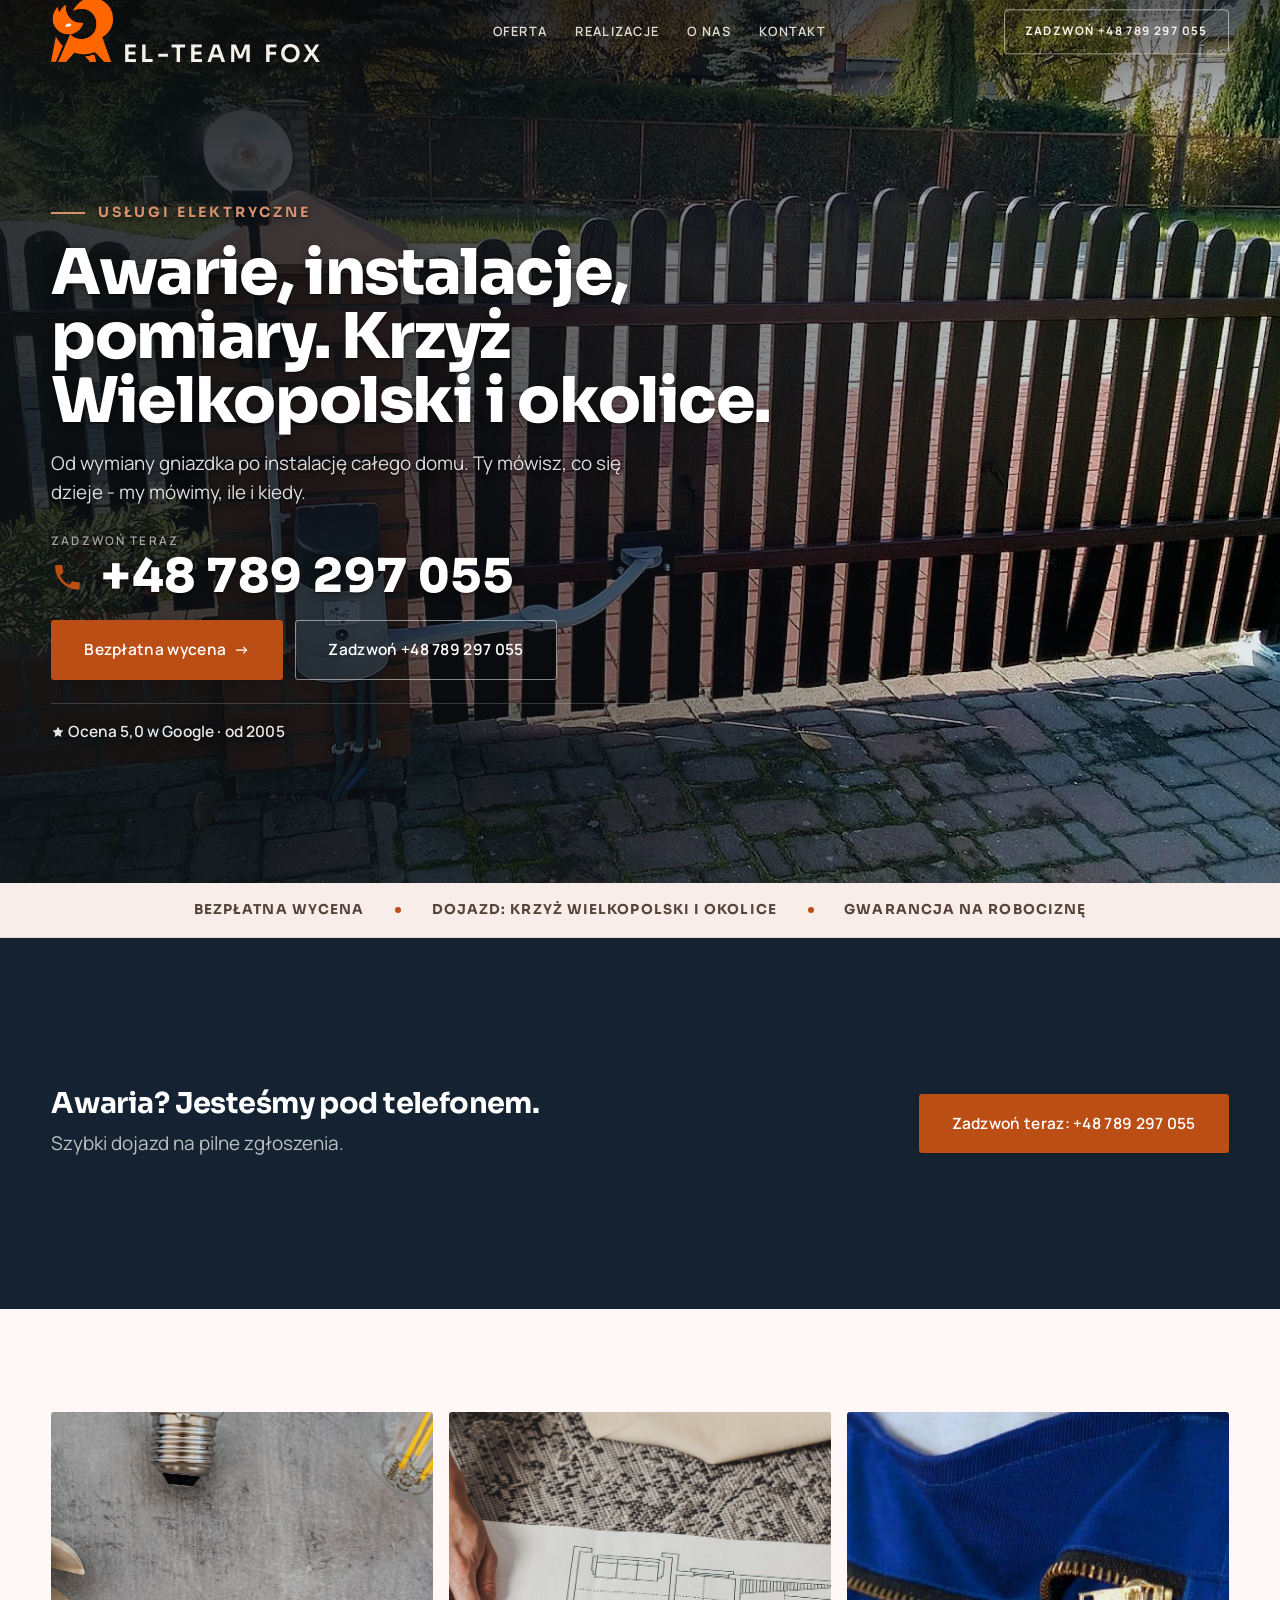
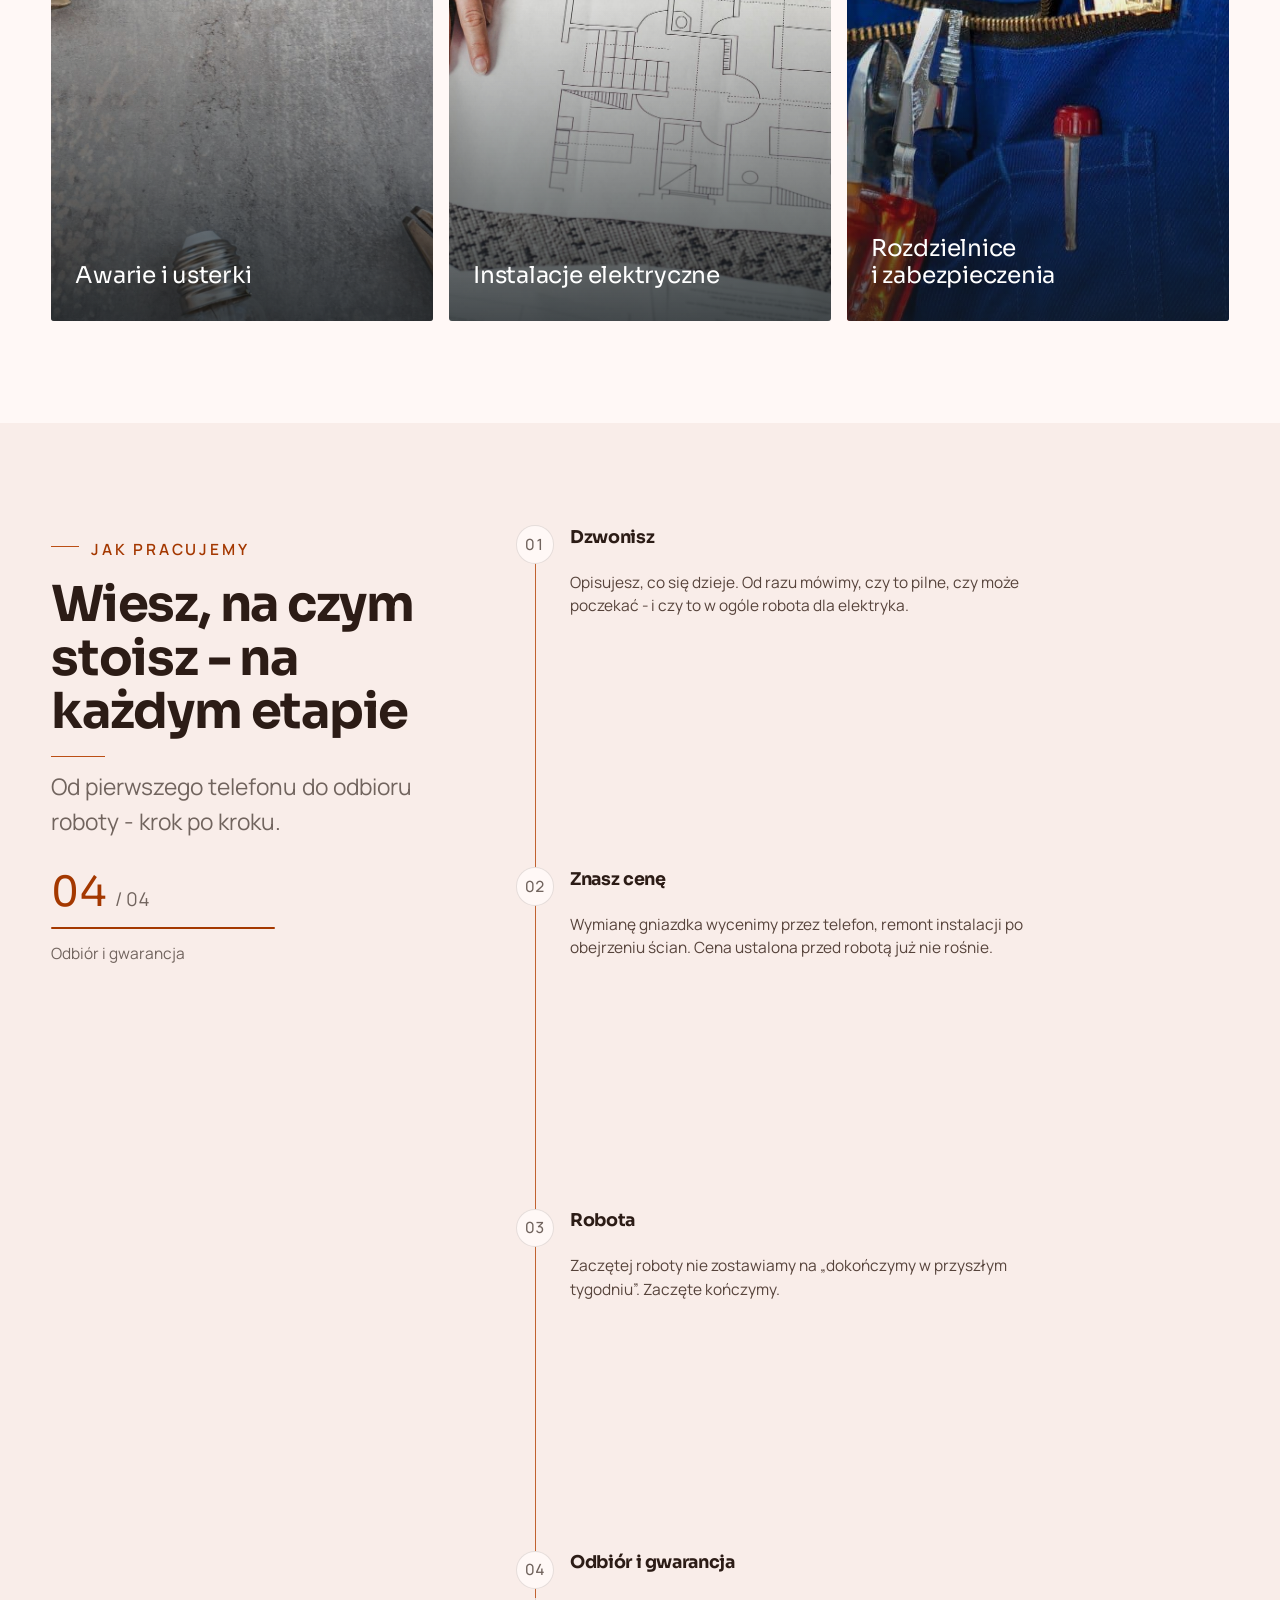
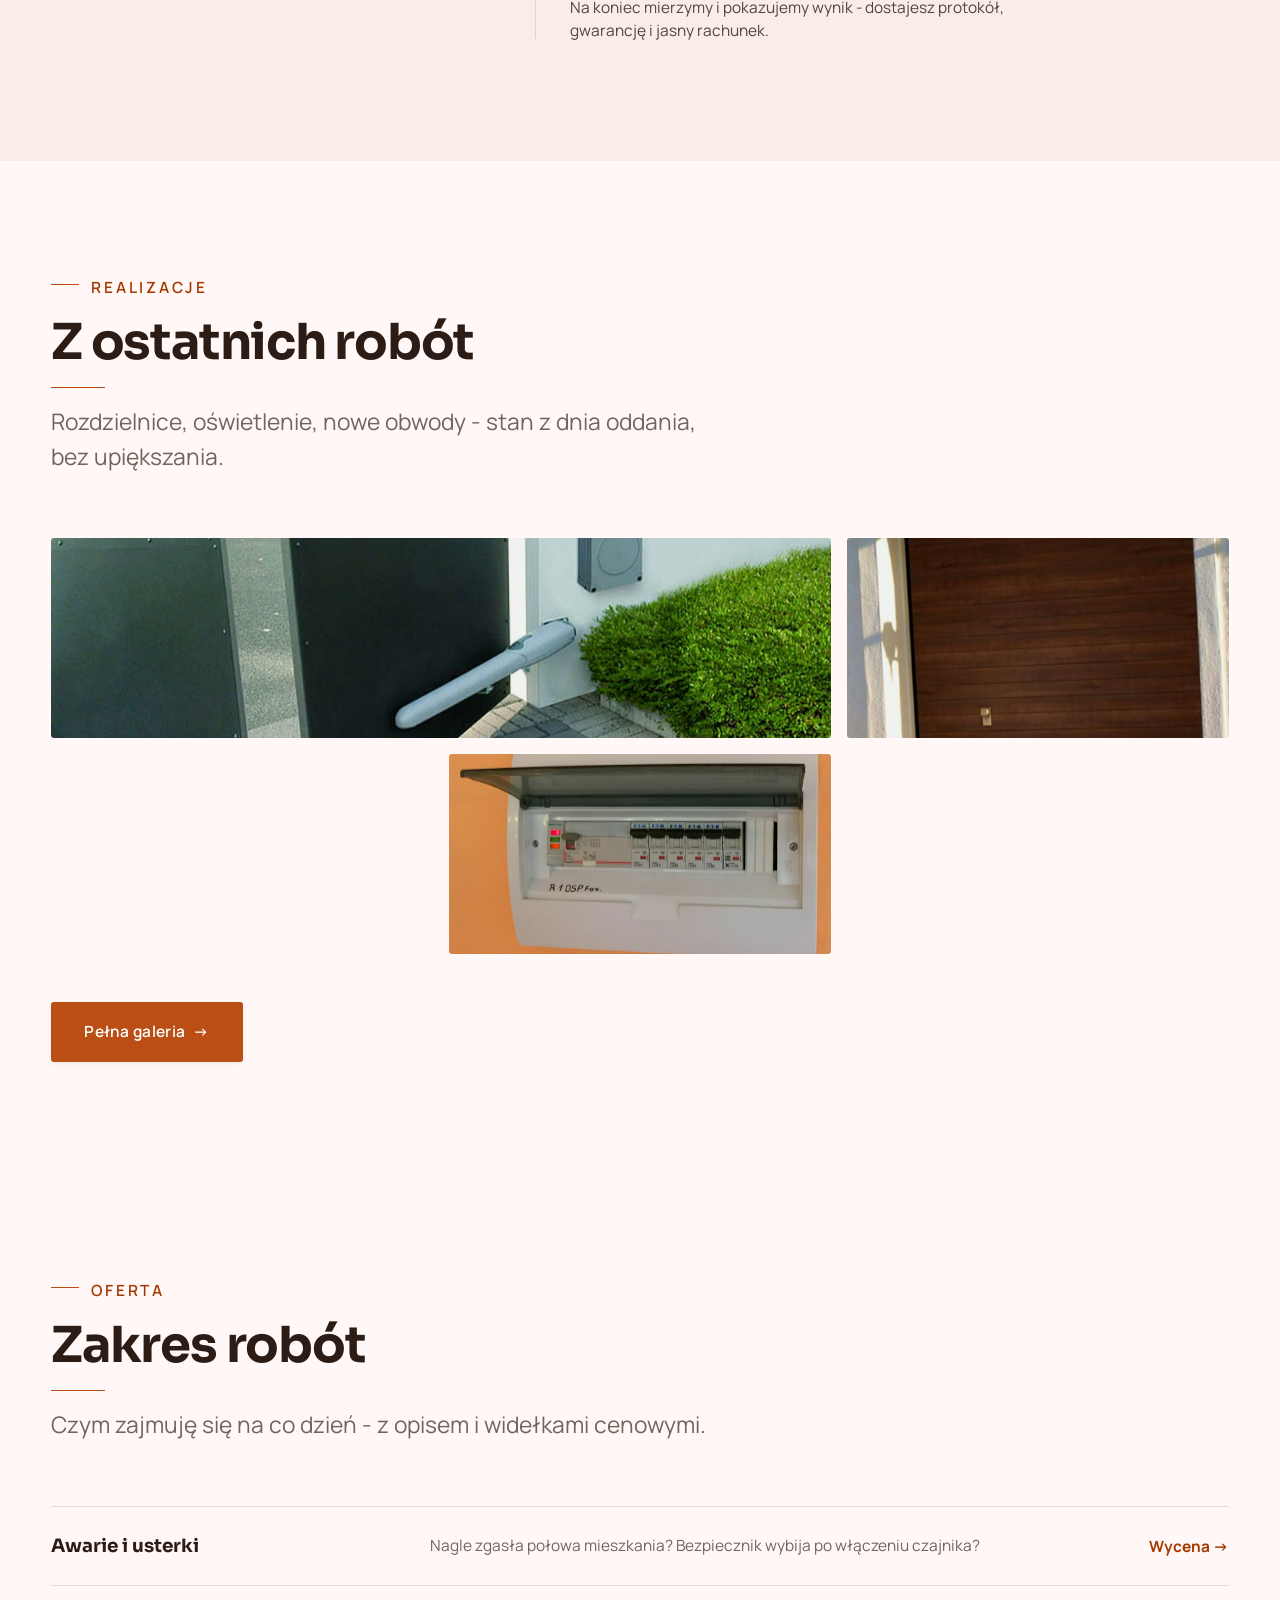
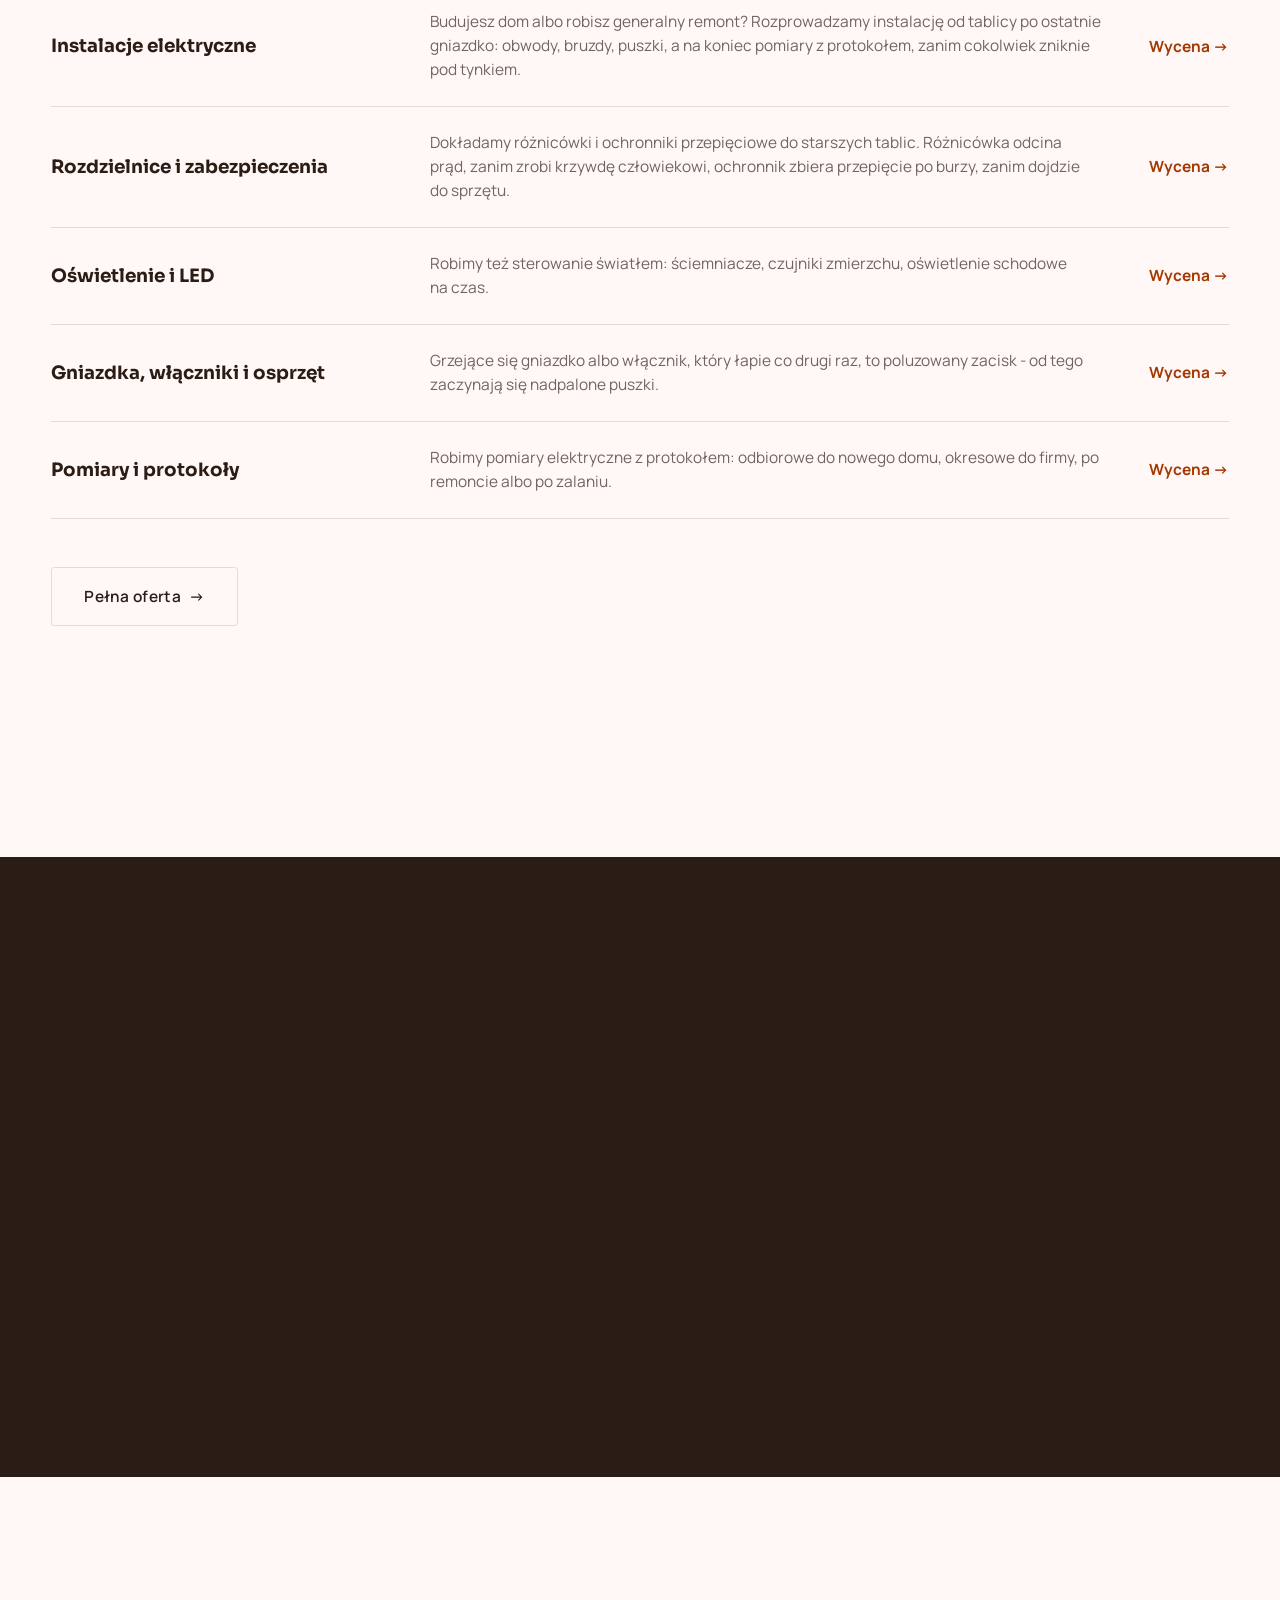
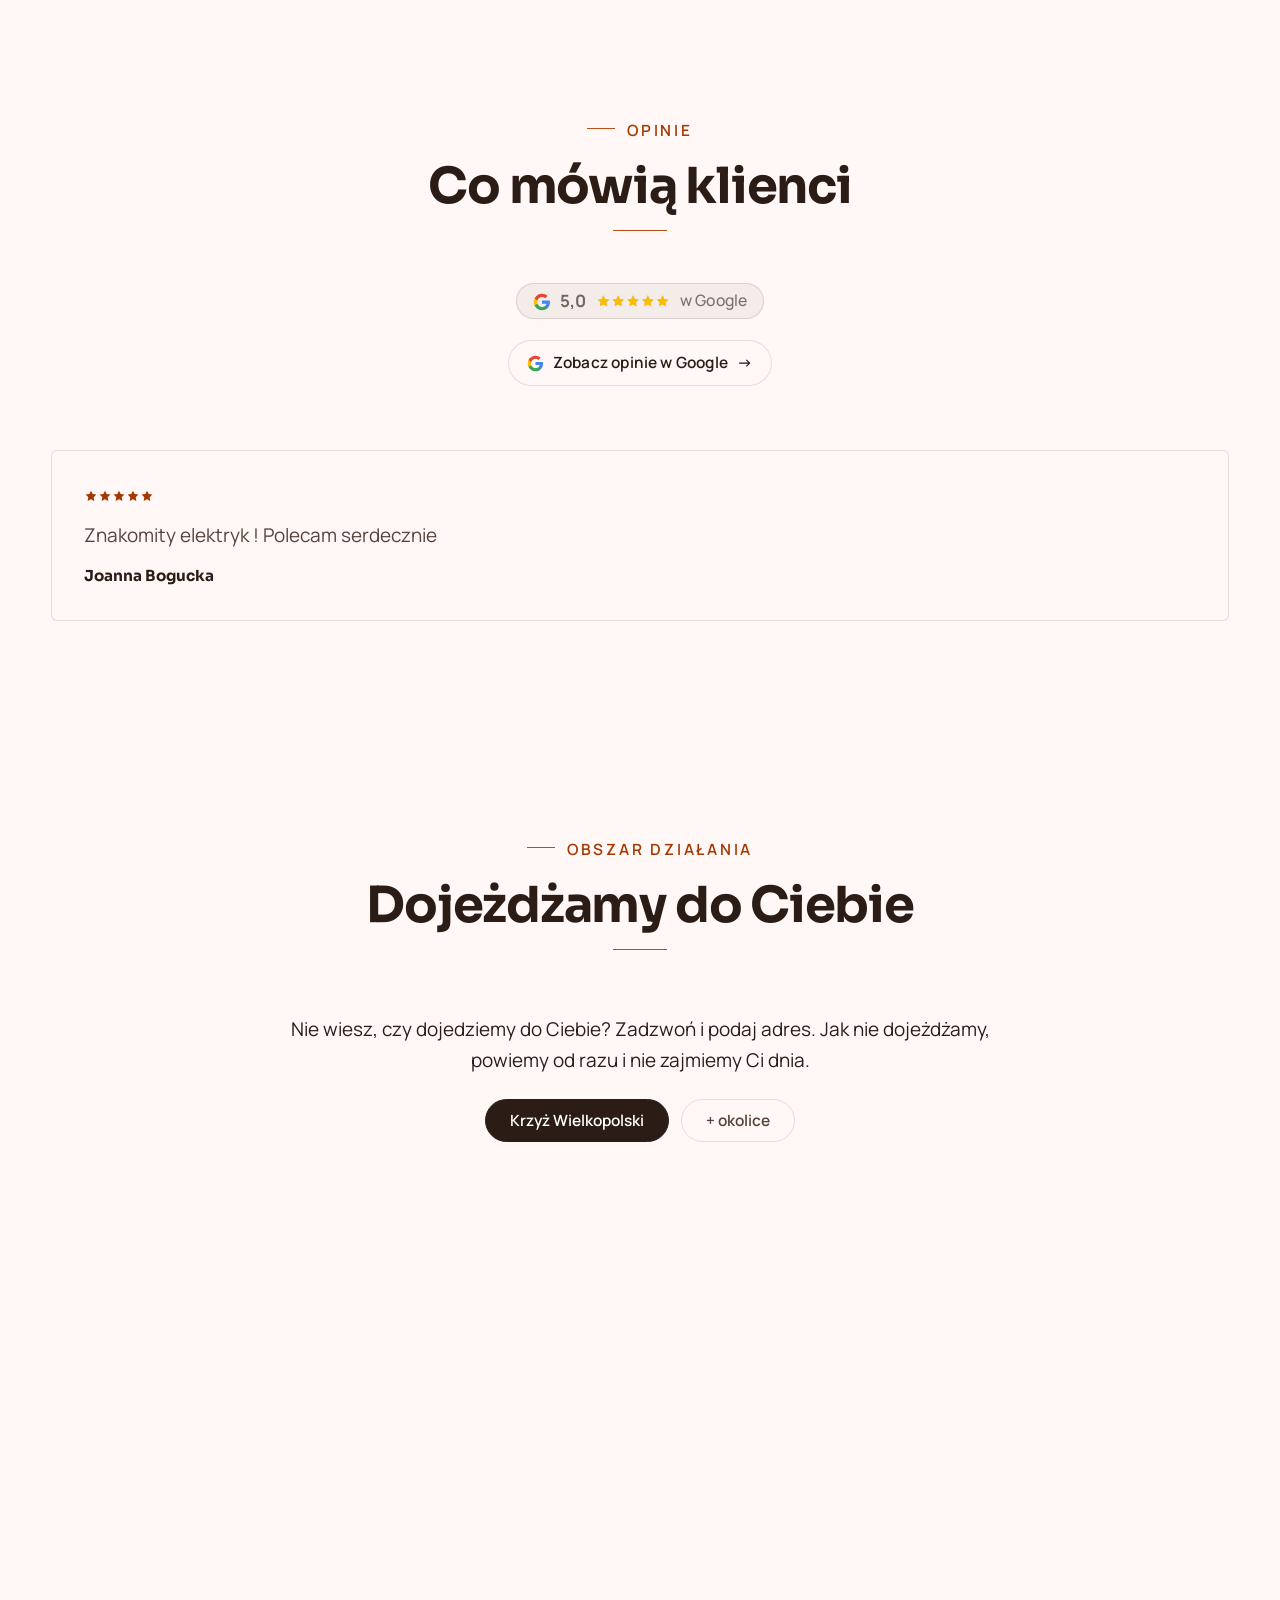
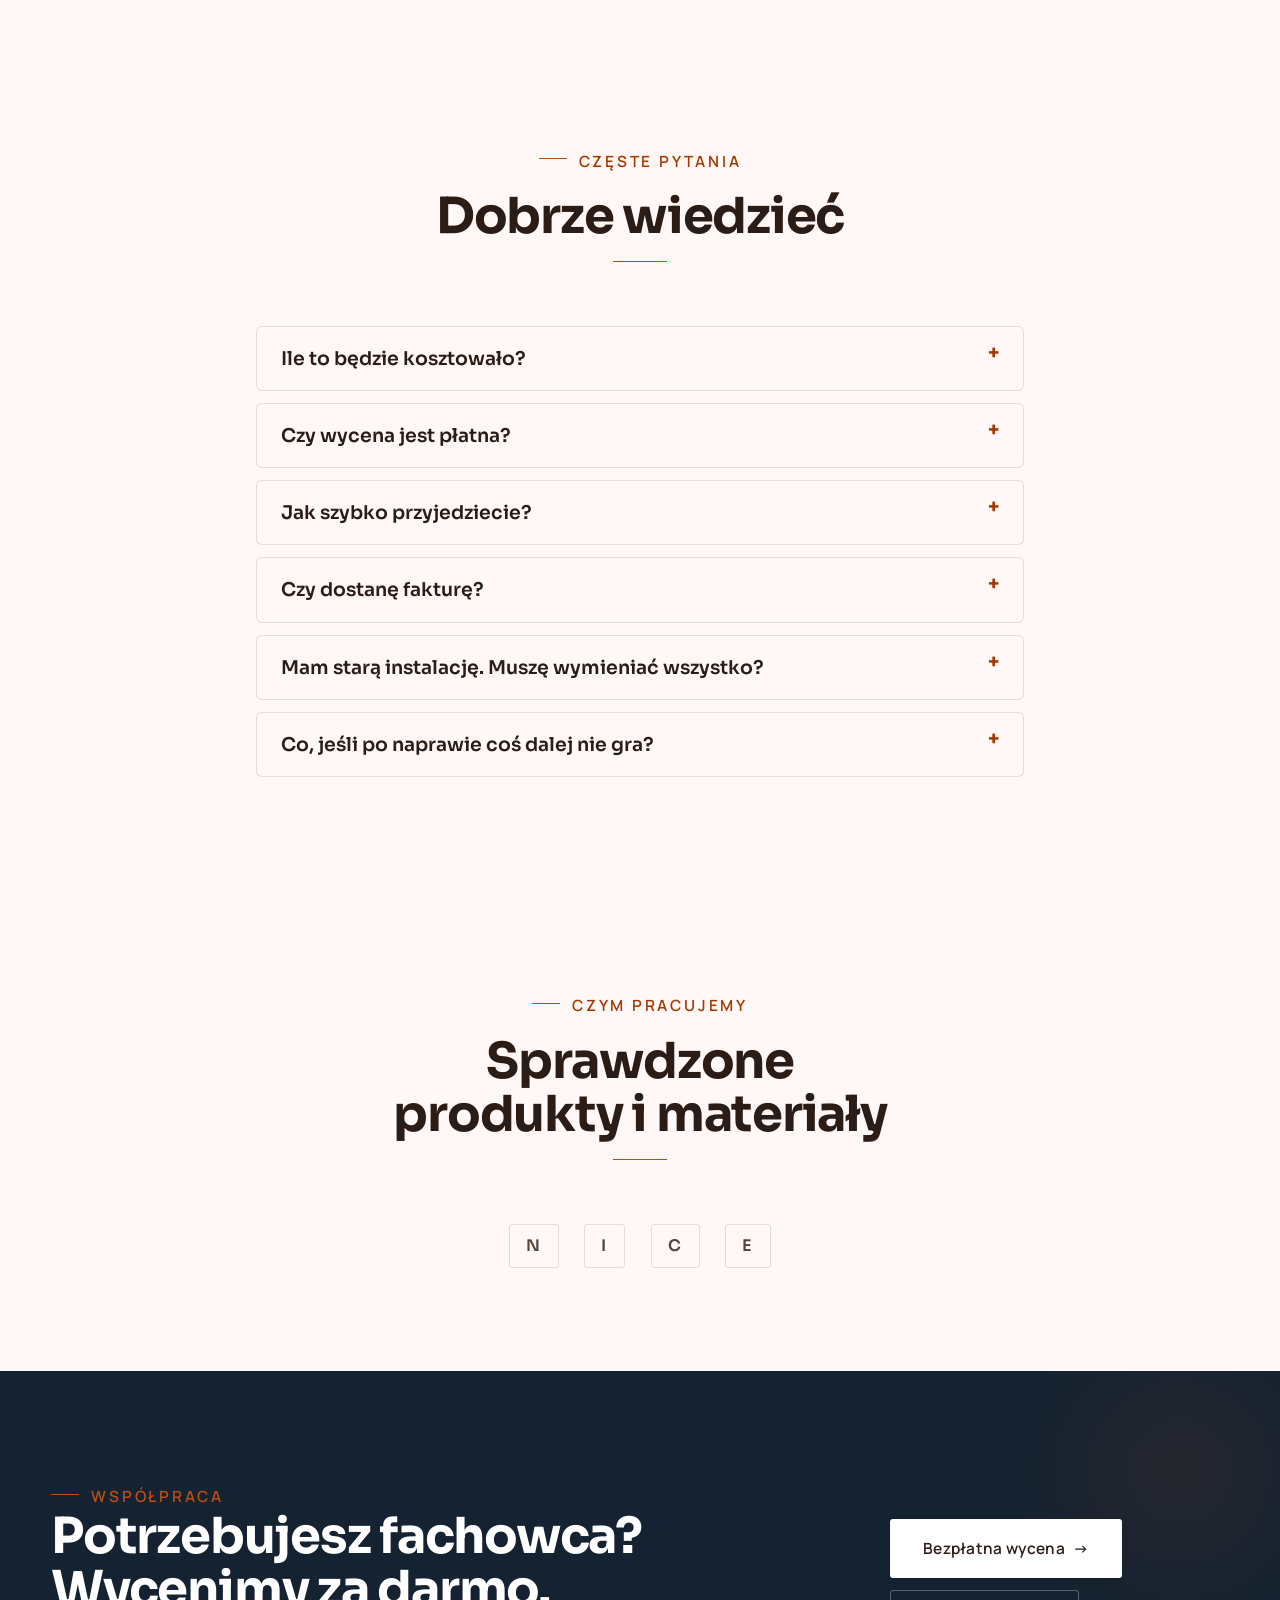
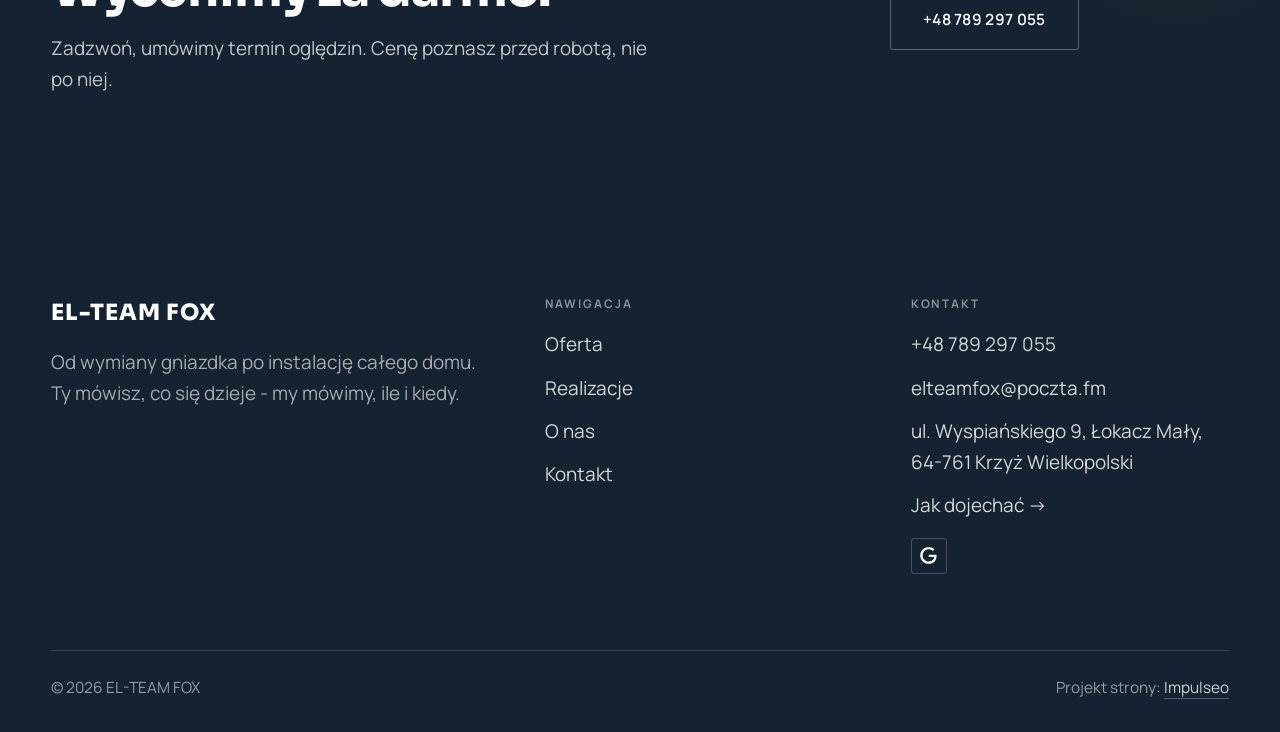
==== commit 2ebd96ef: "deploy: znacznik wersji a09c7702eb23" ====
--- a/index.html
+++ b/index.html
@@ -22,6 +22,7 @@
 <link rel="preconnect" href="https://fonts.gstatic.com" crossorigin>
 <link href="https://fonts.googleapis.com/css2?family=Sora:wght@600;700;800&family=Manrope:wght@400;500;600&display=swap" rel="stylesheet">
 <link rel="stylesheet" href="assets/styles.css?v=84da3896">
+<meta name="nb-deploy" content="a09c7702eb23">
 </head>
 <body>
 
